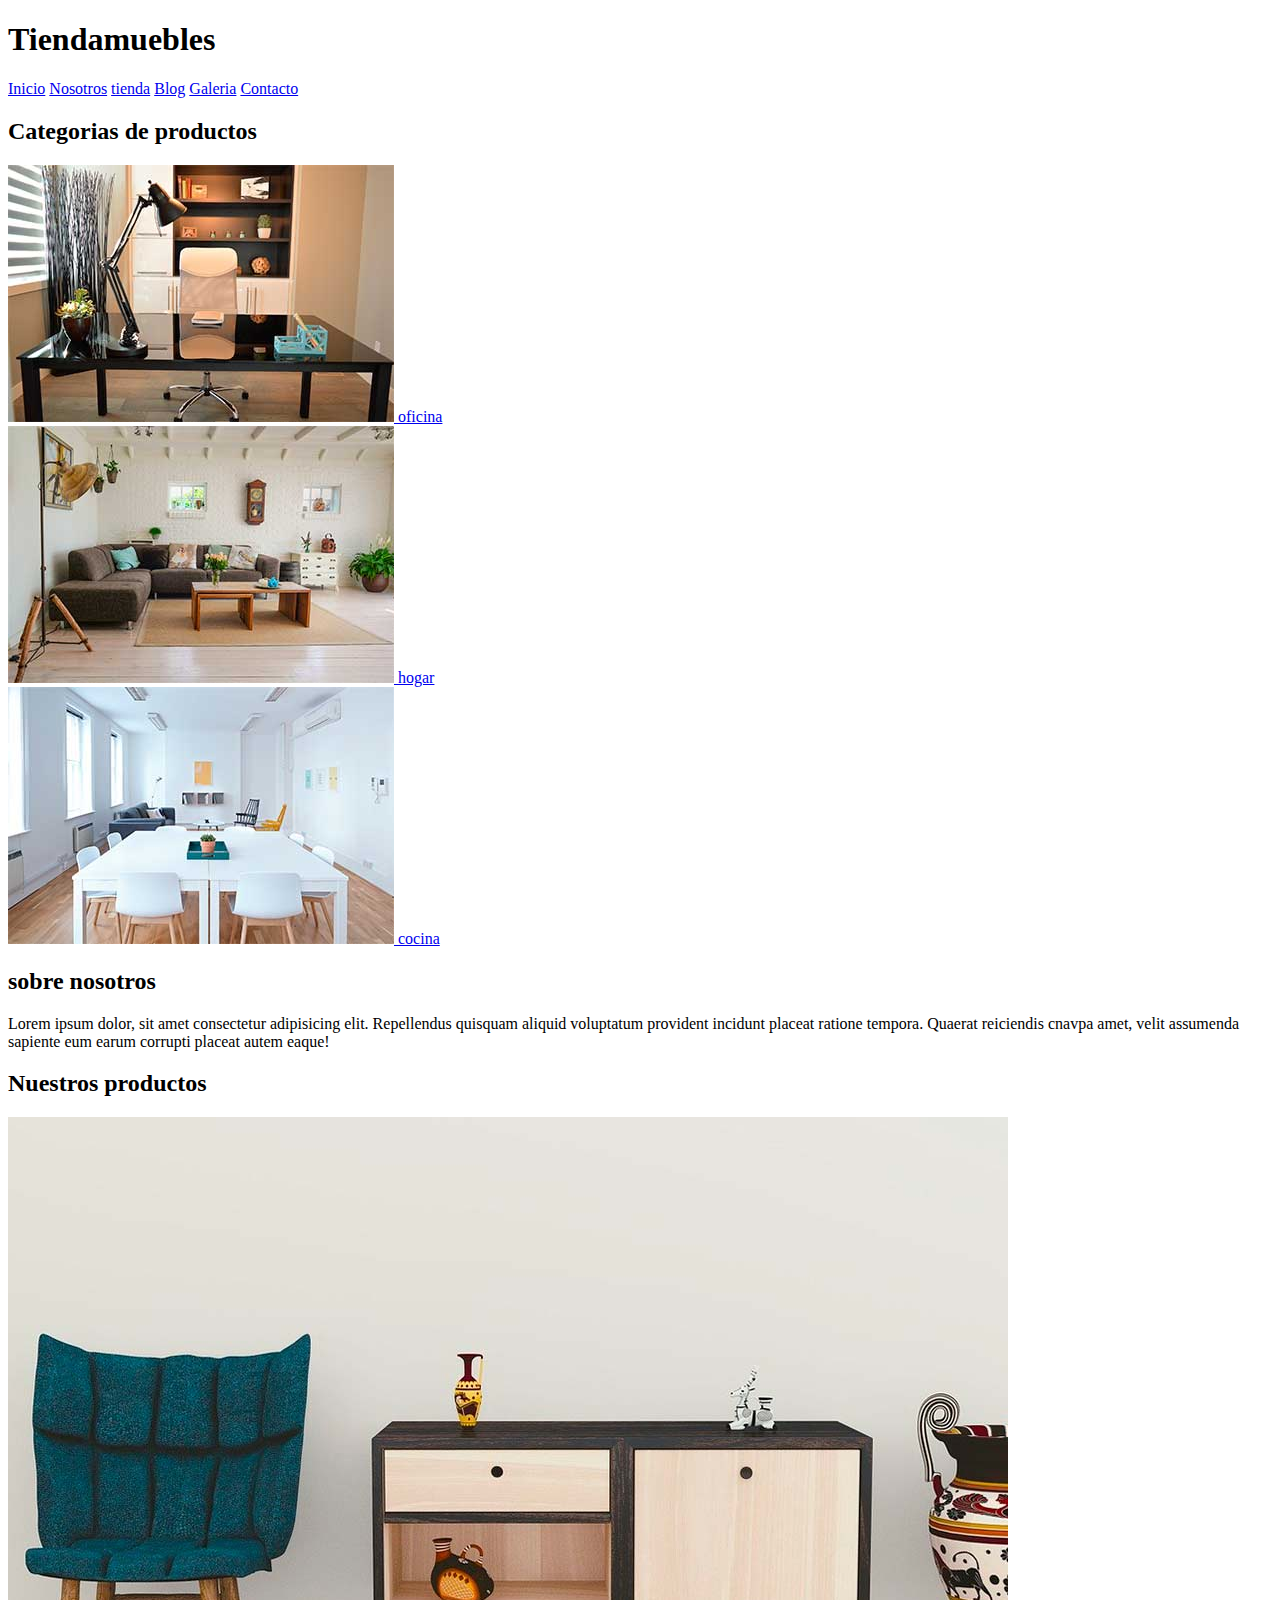
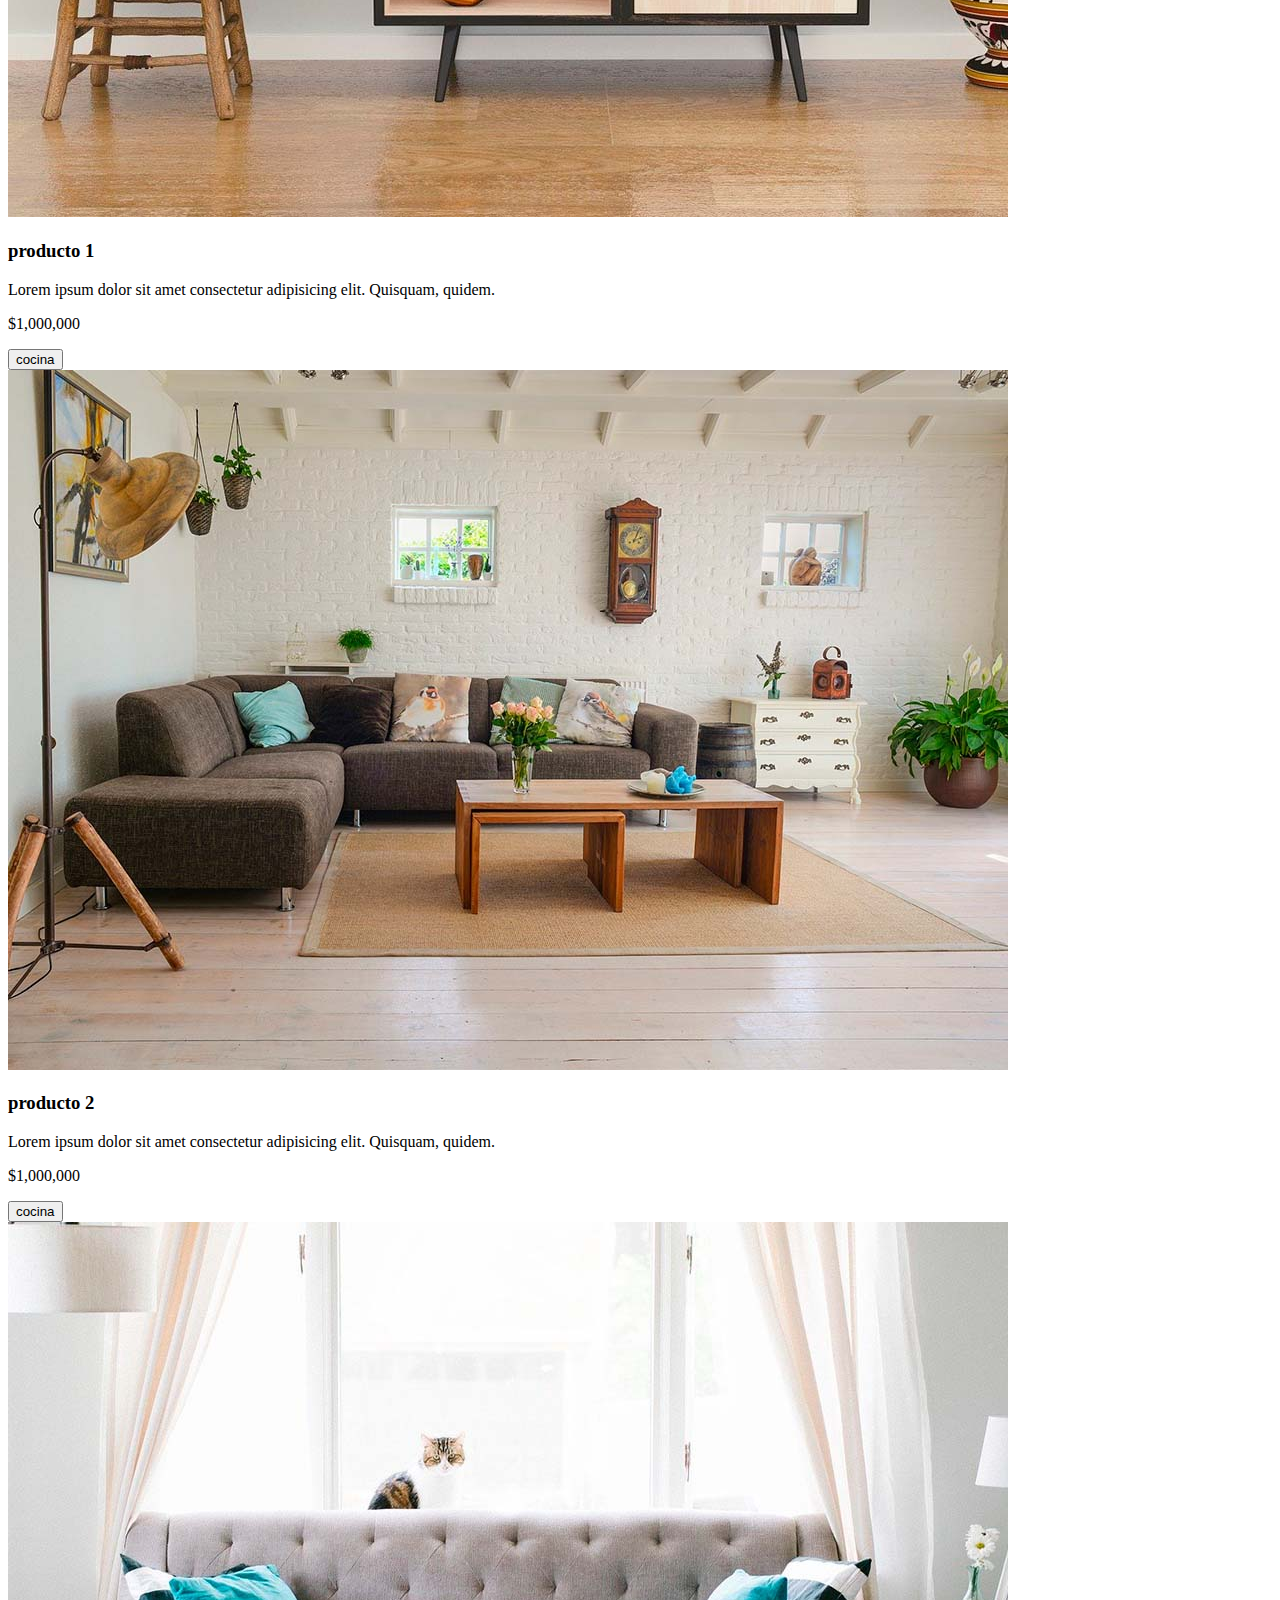
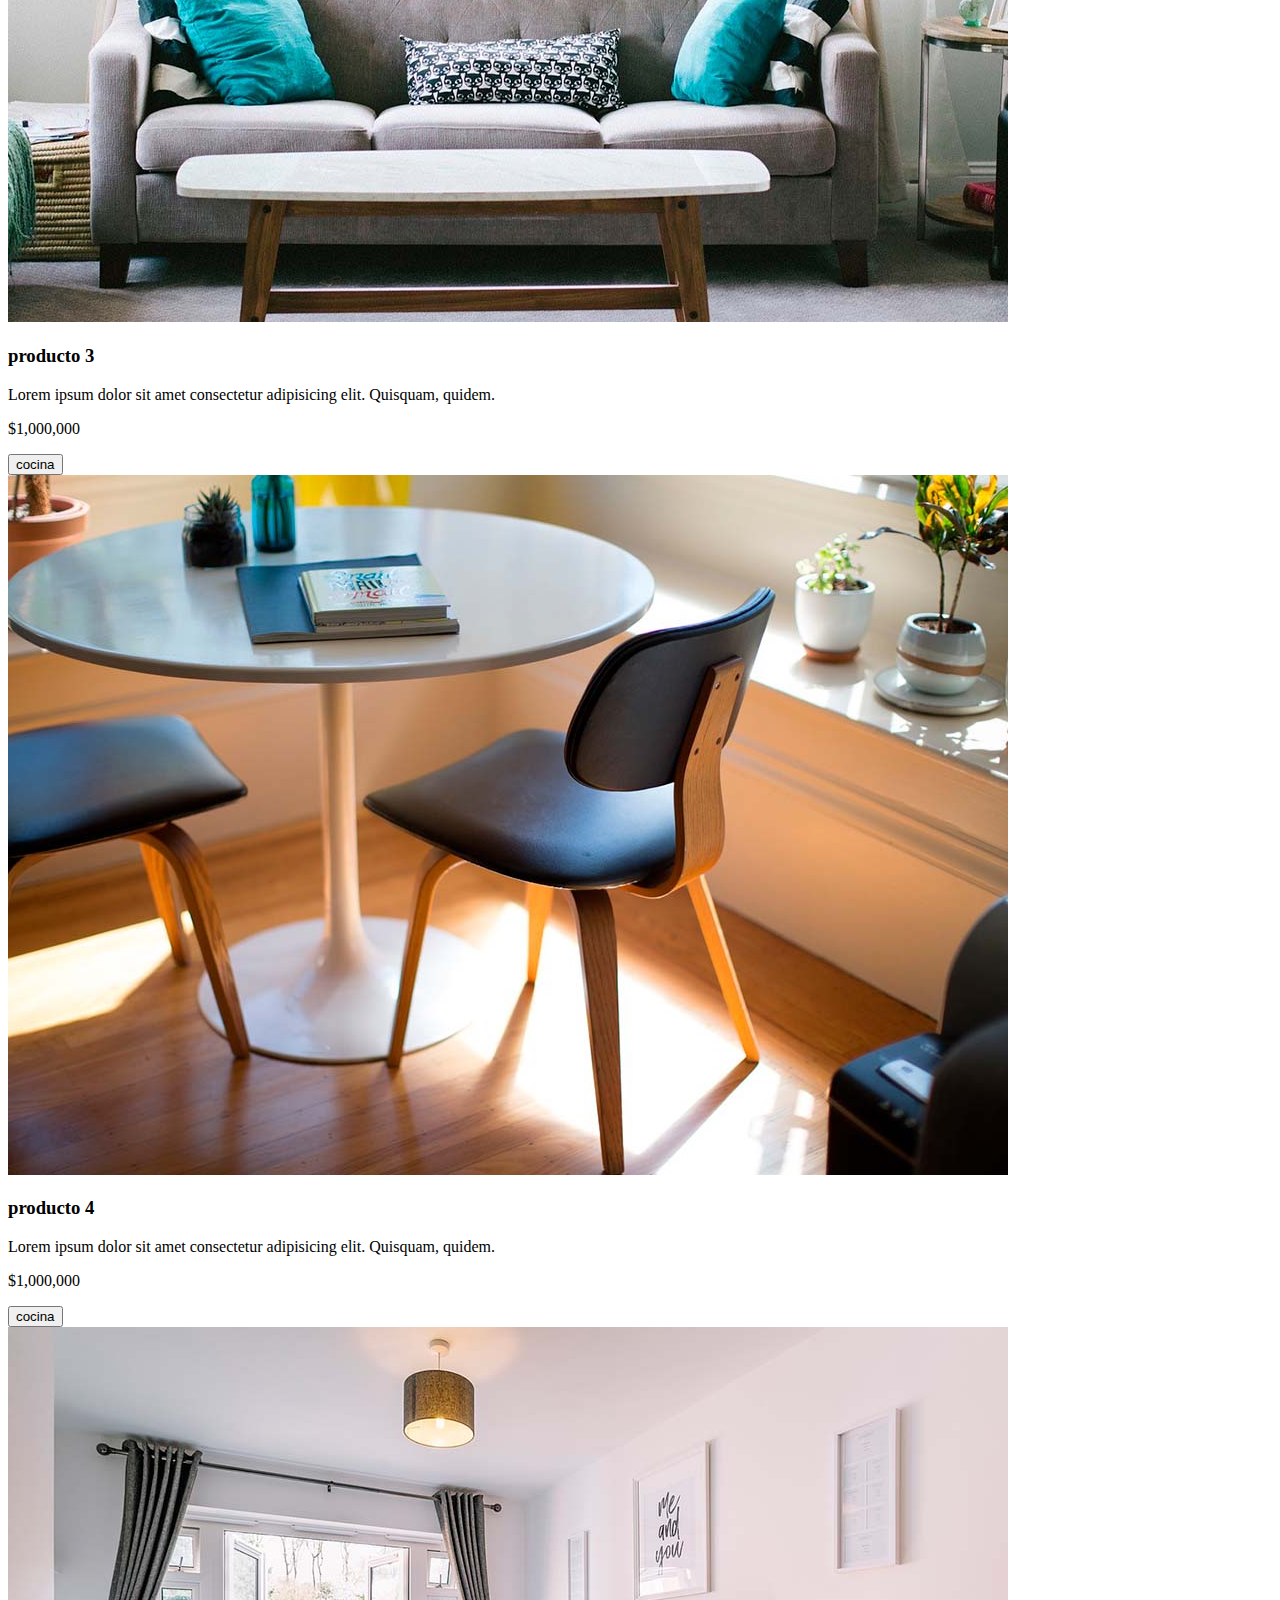
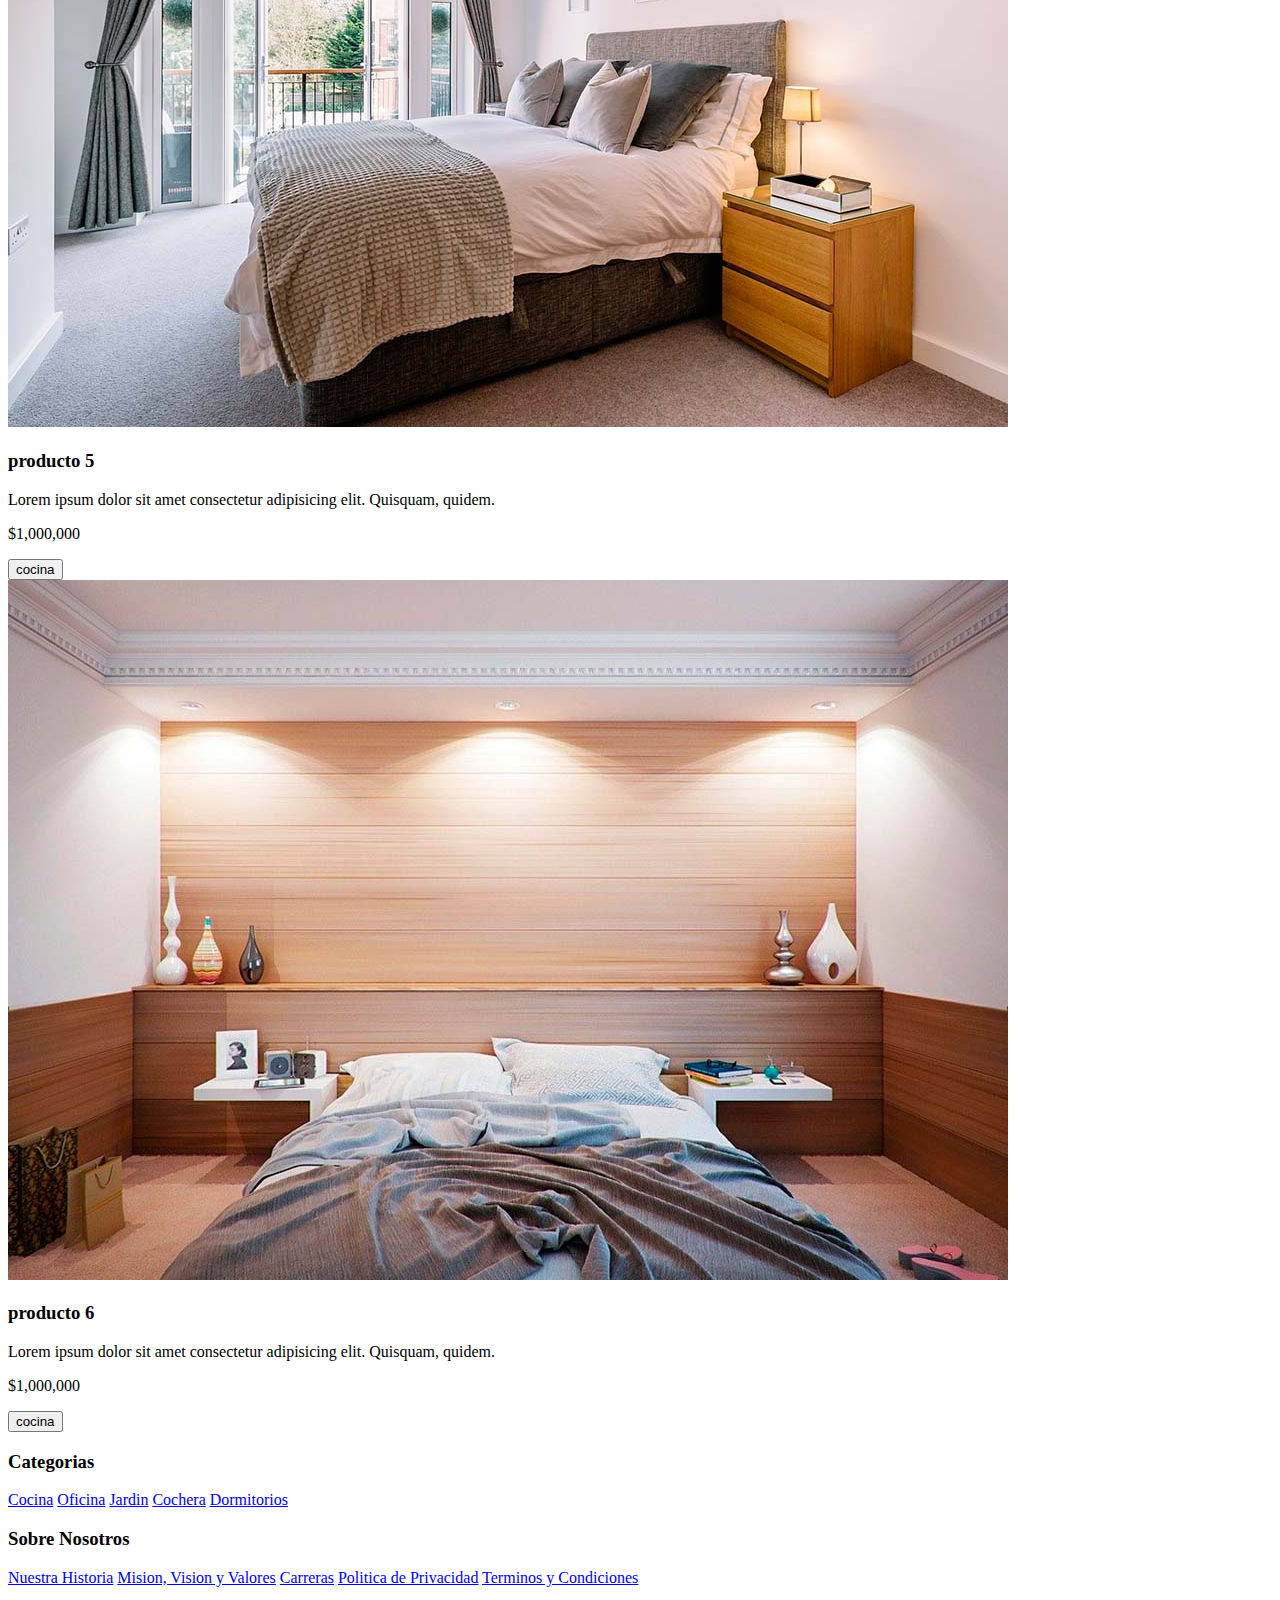
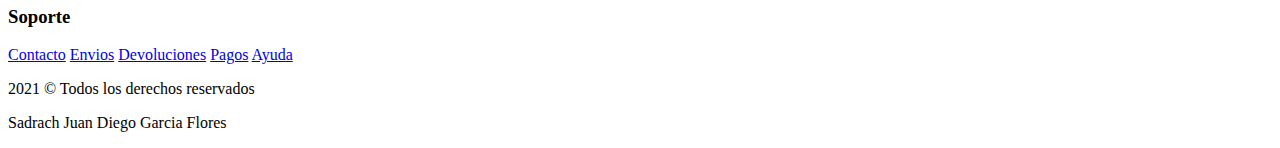
==== index.html @ 06416edd "algo" ====
<!DOCTYPE html>
<html lang="es">
<head>
    <meta charset="UTF-8">
    <meta http-equiv="X-UA-Compatible" content="IE=edge">
    <meta name="viewport" content="width=device-width, initial-scale=1.0">
    <meta name="keywords" content="NAME">
    <meta name="author" content="Sadrach Juan Diego Garcia Flores">
    <link rel="icon" href="img/Icono.svg">
    <link rel="stylesheet" href="style.css">
    <title>Html5</title>
</head>
<body>
    <header>
        <h1>Tiendamuebles</h1>
    </header>

    <nav>
        <a href="index.html">Inicio</a>
        <a href="nosotros.html">Nosotros</a>
        <a href="tienda.html">tienda</a>
        <a href="blog.html">Blog</a>
        <a href="galeria.html">Galeria</a>
        <a href="contacto.html">Contacto</a>
    </nav>

    <section>
        <h2>Categorias de productos</h2>
        <div>
        <a href="#">
            <img src="img/categoria1.jpg" alt="imagen categoria">
            oficina
        </a>
        </div>
        <div>
        <a href="#">
            <img src="img/categoria2.jpg" alt="imagen categoria">
            hogar
        </a>
        </div>
        <div>
        <a href="#">
            <img src="img/categoria3.jpg" alt="imagen categoria">
            cocina
        </a>
        </div>
    </section>

    <section>
        <div>
            <h2>sobre nosotros</h2>
            <p>Lorem ipsum dolor, sit amet consectetur adipisicing elit. Repellendus quisquam aliquid voluptatum provident incidunt placeat ratione tempora. Quaerat reiciendis cnavpa amet, velit assumenda sapiente eum earum corrupti placeat autem eaque!</p>
        </div>
    </section>

    <main>
        <h2>Nuestros productos</h2>
        <div>

            <div> 
                <img src="img/producto1.jpg" alt="Productos">
                <div>
                    <h3>producto 1</h3>
                    <p>Lorem ipsum dolor sit amet consectetur adipisicing elit. Quisquam, quidem.</p>
                    <p>$1,000,000</p>
                    <button href="#">cocina</button>
                </div> <!-- Info del producto -->
            </div> <!-- producto -->

            <div>
                <img src="img/producto2.jpg" alt="Productos">
                <div>
                    <h3>producto 2</h3>
                    <p>Lorem ipsum dolor sit amet consectetur adipisicing elit. Quisquam, quidem.</p>
                    <p>$1,000,000</p>
                    <button href="#">cocina</button>
                </div> <!-- Info del producto -->
            </div> <!-- producto -->

            <div>
                <img src="img/producto3.jpg" alt="Productos">
                <div>
                    <h3>producto 3</h3>
                    <p>Lorem ipsum dolor sit amet consectetur adipisicing elit. Quisquam, quidem.</p>
                    <p>$1,000,000</p>
                    <button href="#">cocina</button>
                </div> <!-- Info del producto -->
            </div> <!-- producto -->

            <div>
                <img src="img/producto4.jpg" alt="Productos">
                <div>
                    <h3>producto 4</h3>
                    <p>Lorem ipsum dolor sit amet consectetur adipisicing elit. Quisquam, quidem.</p>
                    <p>$1,000,000</p>
                    <button href="#">cocina</button>
                </div> <!-- Info del producto -->
            </div> <!-- producto -->

            <div>
                <img src="img/producto5.jpg" alt="Productos">
                <div>
                    <h3>producto 5</h3>
                    <p>Lorem ipsum dolor sit amet consectetur adipisicing elit. Quisquam, quidem.</p>
                    <p>$1,000,000</p>
                    <button href="#">cocina</button>
                </div> <!-- Info del producto -->
            </div> <!-- producto -->

            <div>
                <img src="img/producto6.jpg" alt="Productos">
                <div>
                    <h3>producto 6</h3>
                    <p>Lorem ipsum dolor sit amet consectetur adipisicing elit. Quisquam, quidem.</p>
                    <p>$1,000,000</p>
                    <button href="#">cocina</button>
                </div> <!-- Info del producto -->
            </div> <!-- producto -->

        </div> <!-- fin de div productos -->
    </main>

    <footer>

        <div>
            <h3>Categorias</h3>
            <nav>
                <a href="#">Cocina</a>
                <a href="#">Oficina</a>
                <a href="#">Jardin</a>
                <a href="#">Cochera</a>
                <a href="#">Dormitorios</a>
            </nav>
        </div>

        <div>
            <h3>Sobre Nosotros</h3>
            <nav>
                <a href="#">Nuestra Historia</a>
                <a href="#">Mision, Vision y Valores</a>
                <a href="#">Carreras</a>
                <a href="#">Politica de Privacidad</a>
                <a href="#">Terminos y Condiciones</a>
            </nav>
        </div>

        <div>
            <h3>Soporte</h3>
            <nav>
                <a href="#">Contacto</a>
                <a href="#">Envios</a>
                <a href="#">Devoluciones</a>
                <a href="#">Pagos</a>
                <a href="#">Ayuda</a>
            </nav>
        </div>

        <p>2021 &copy; Todos los derechos reservados</p>
        <p>Sadrach Juan Diego Garcia Flores</p>
    </footer>

    <script src="script.js"></script>
</body>
</html>
---- style.css ----
h1{
    font-size: 20;
    
}
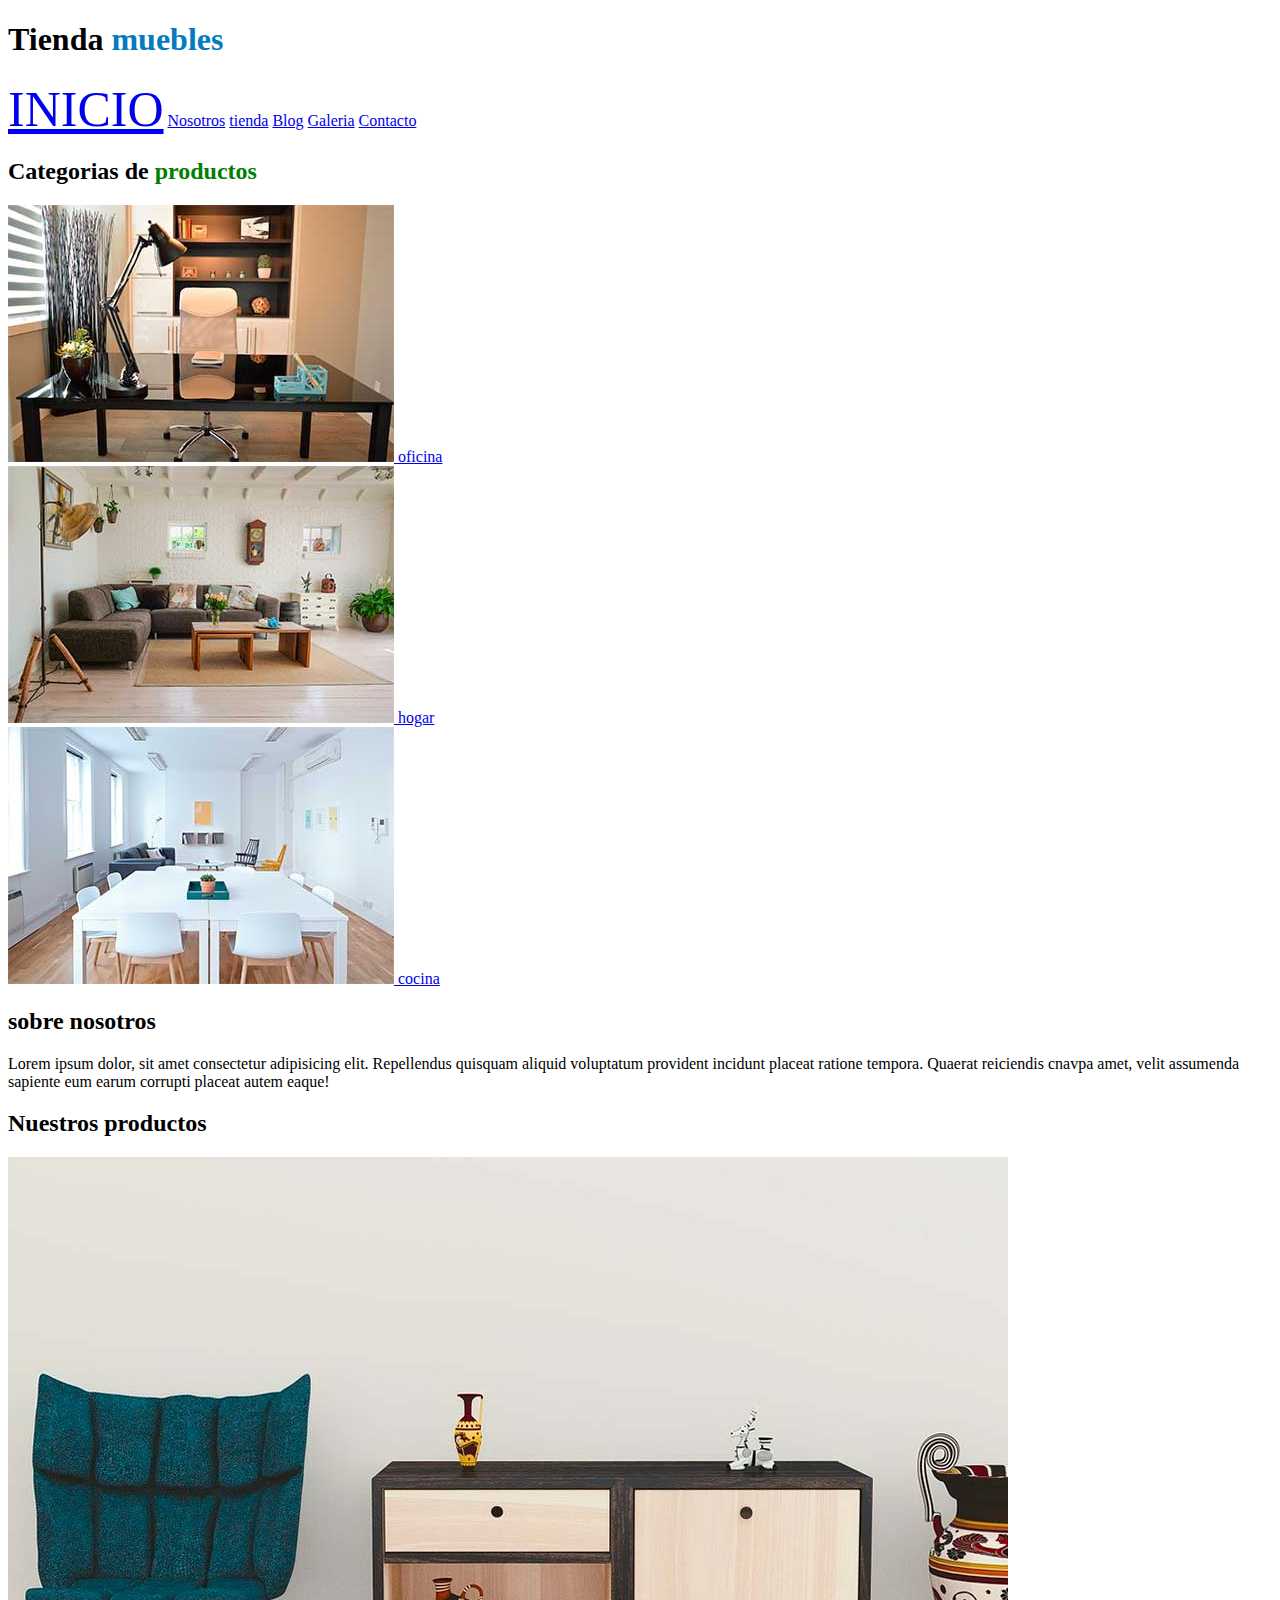
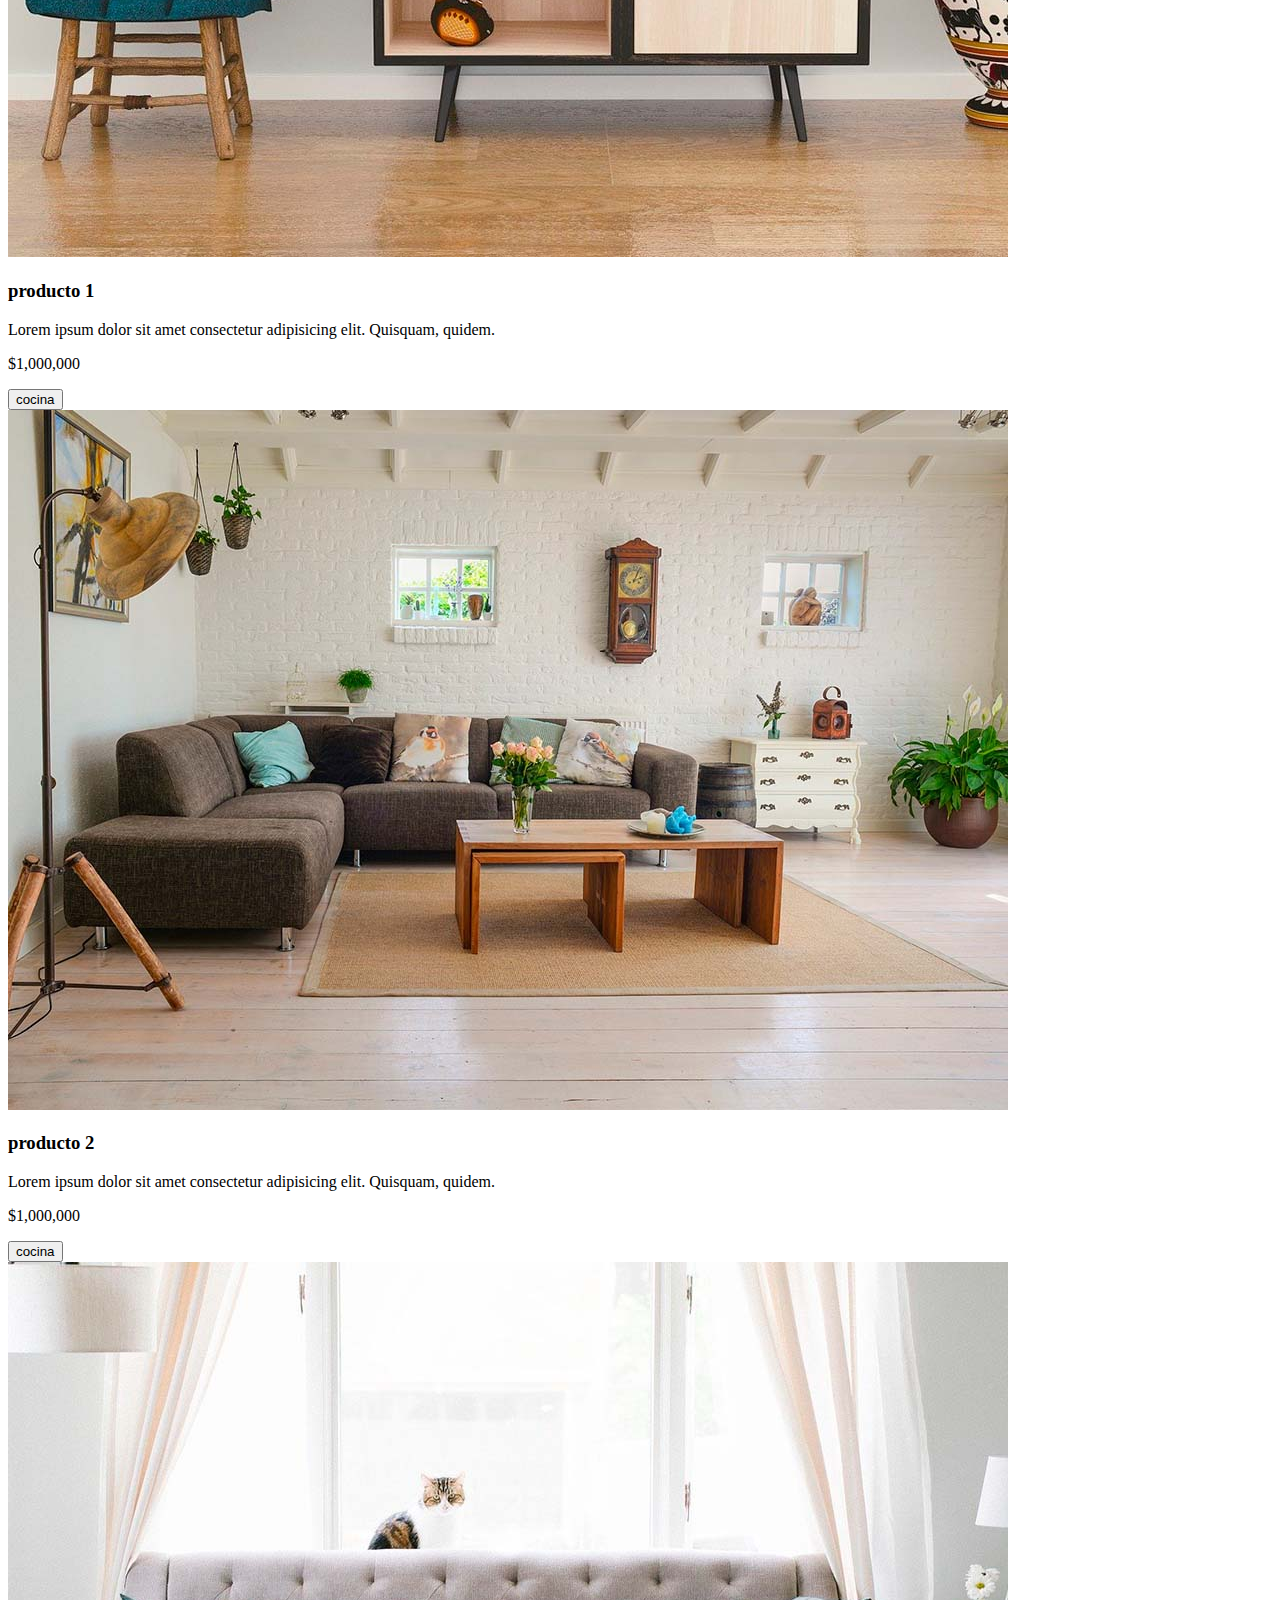
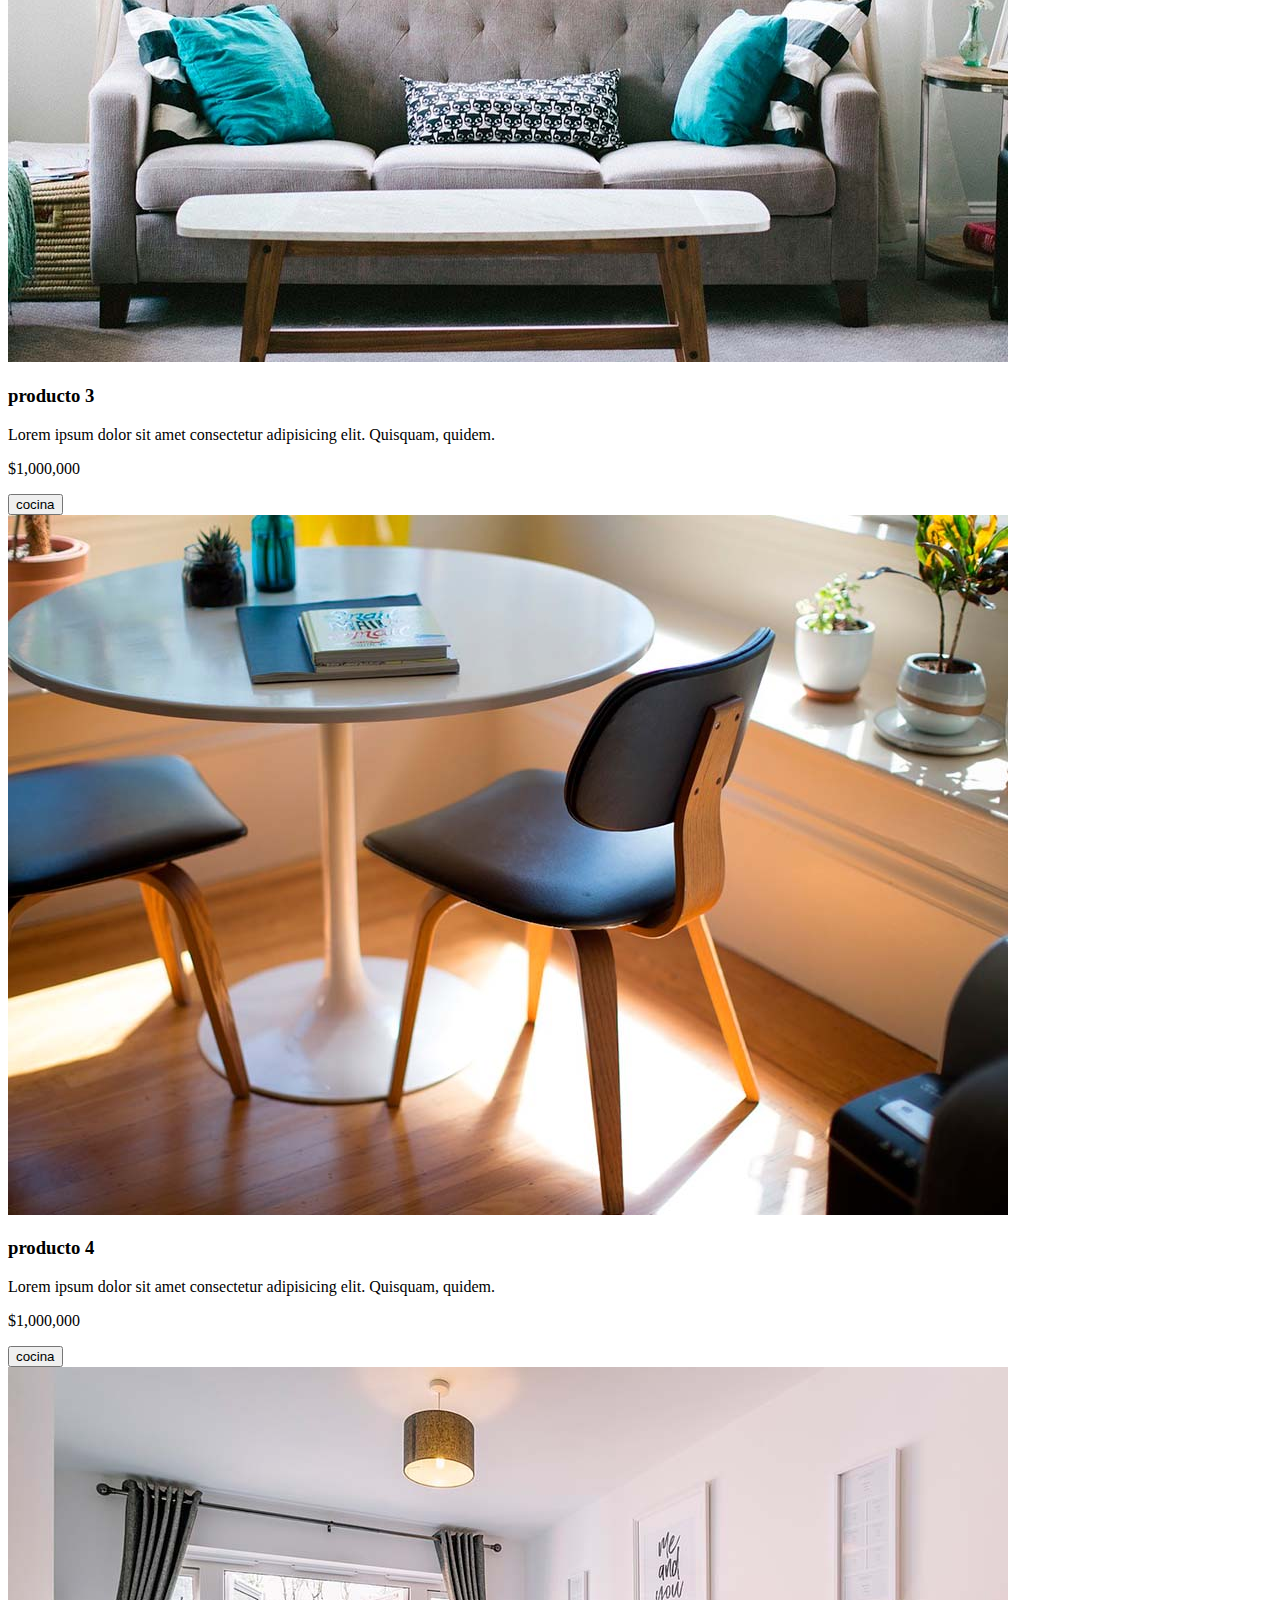
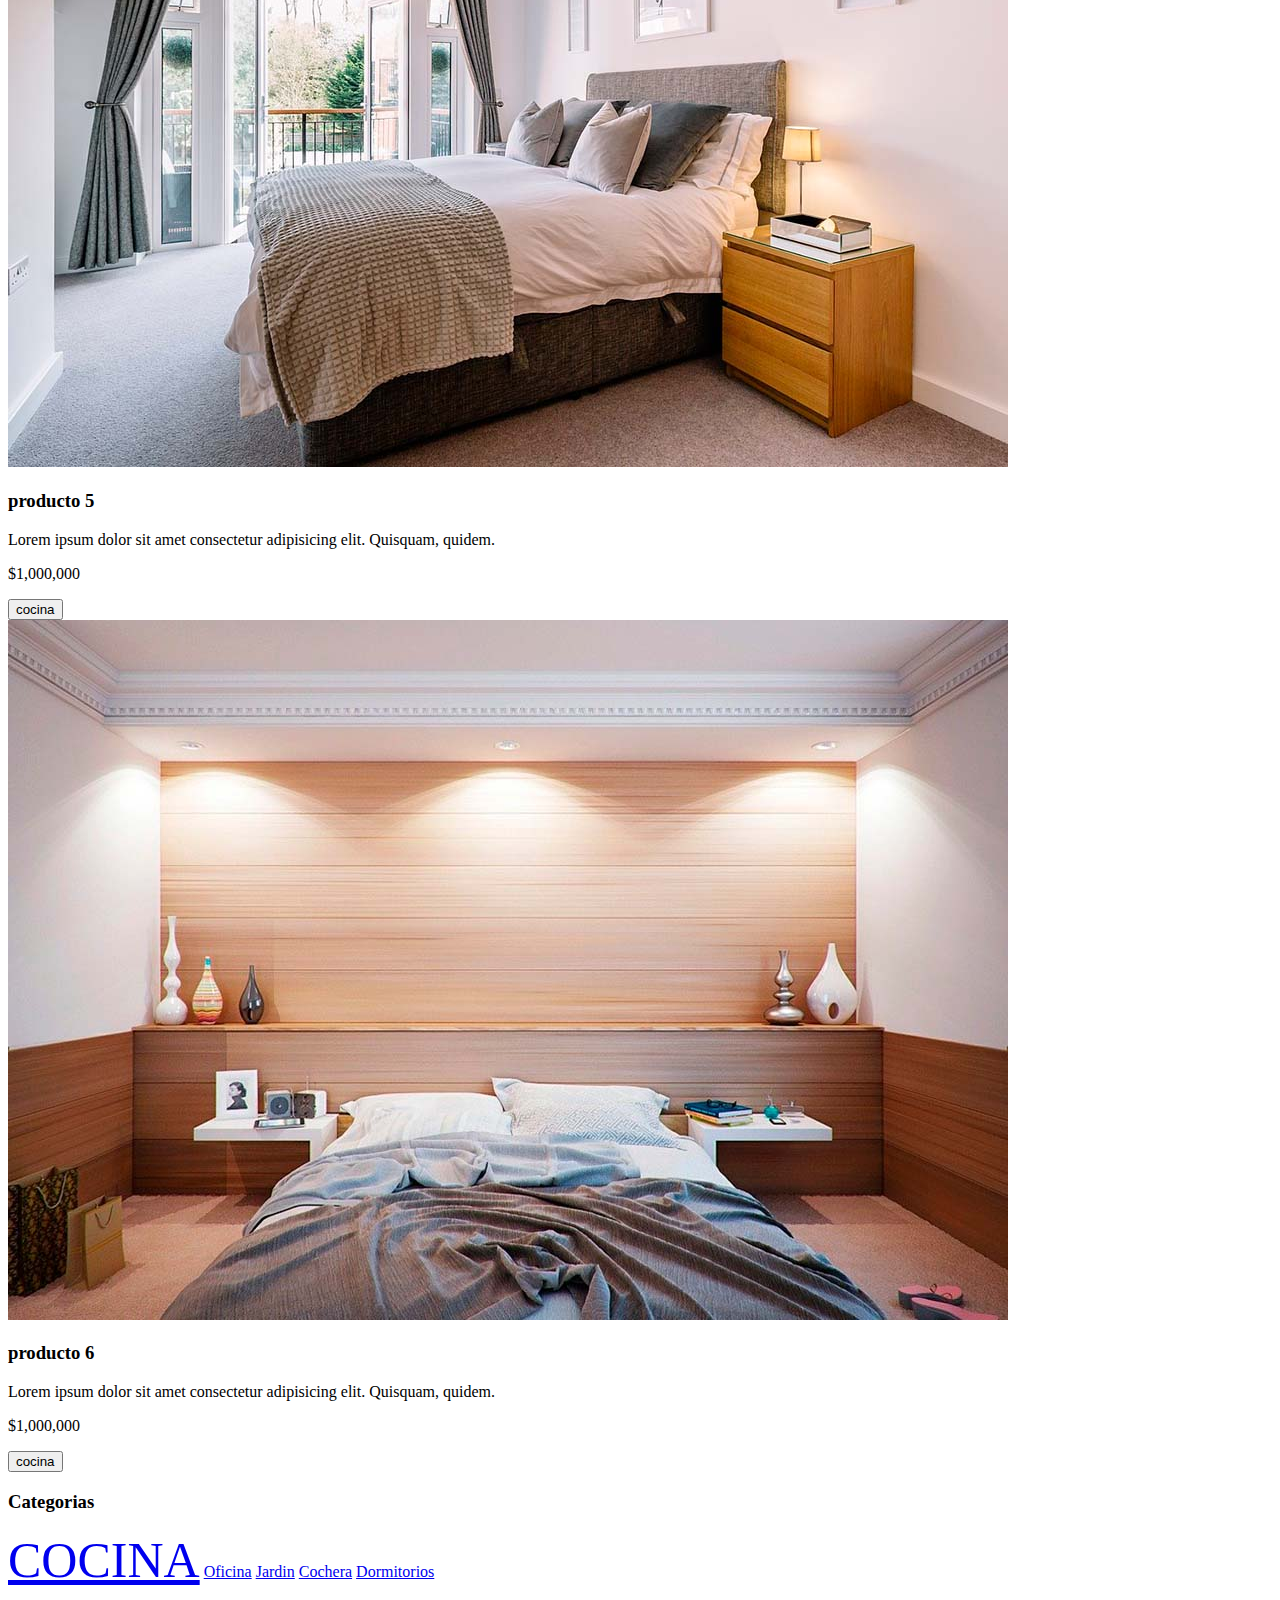
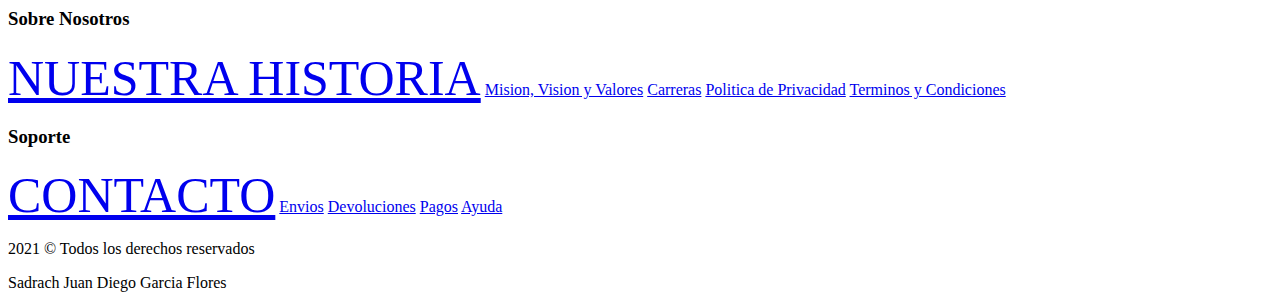
==== commit a7ce0085: "Ya empece el CSS" ====
--- a/index.html
+++ b/index.html
@@ -7,15 +7,15 @@
     <meta name="keywords" content="NAME">
     <meta name="author" content="Sadrach Juan Diego Garcia Flores">
     <link rel="icon" href="img/Icono.svg">
-    <link rel="stylesheet" href="style.css">
-    <title>Html5</title>
+    <link rel="stylesheet" href="css/style.css">
+    <title>Ecommerce - Home</title>
 </head>
 <body>
     <header>
-        <h1>Tiendamuebles</h1>
+        <h1>Tienda <span>muebles</span></h1>
     </header>
 
-    <nav>
+    <nav id="Navegacion">
         <a href="index.html">Inicio</a>
         <a href="nosotros.html">Nosotros</a>
         <a href="tienda.html">tienda</a>
@@ -25,7 +25,7 @@
     </nav>
 
     <section>
-        <h2>Categorias de productos</h2>
+        <h2>Categorias de <span>productos</span></h2>
         <div>
         <a href="#">
             <img src="img/categoria1.jpg" alt="imagen categoria">
@@ -124,18 +124,18 @@
 
         <div>
             <h3>Categorias</h3>
-            <nav>
+            <nav id="Navegacion">
                 <a href="#">Cocina</a>
                 <a href="#">Oficina</a>
                 <a href="#">Jardin</a>
                 <a href="#">Cochera</a>
                 <a href="#">Dormitorios</a>
-            </nav>
+            </nav >
         </div>
 
         <div>
             <h3>Sobre Nosotros</h3>
-            <nav>
+            <nav class="Navegacion">
                 <a href="#">Nuestra Historia</a>
                 <a href="#">Mision, Vision y Valores</a>
                 <a href="#">Carreras</a>
@@ -146,7 +146,7 @@
 
         <div>
             <h3>Soporte</h3>
-            <nav>
+            <nav >
                 <a href="#">Contacto</a>
                 <a href="#">Envios</a>
                 <a href="#">Devoluciones</a>
--- a/css/style.css
+++ b/css/style.css
@@ -0,0 +1,16 @@
+h1 span{
+    color: #037bc0;
+}
+
+span{
+    color: #037bc0;
+}
+
+h2 span{
+    color: green;
+}
+
+nav a:first-child {
+    text-transform: uppercase;
+    font-size: 50px;
+} 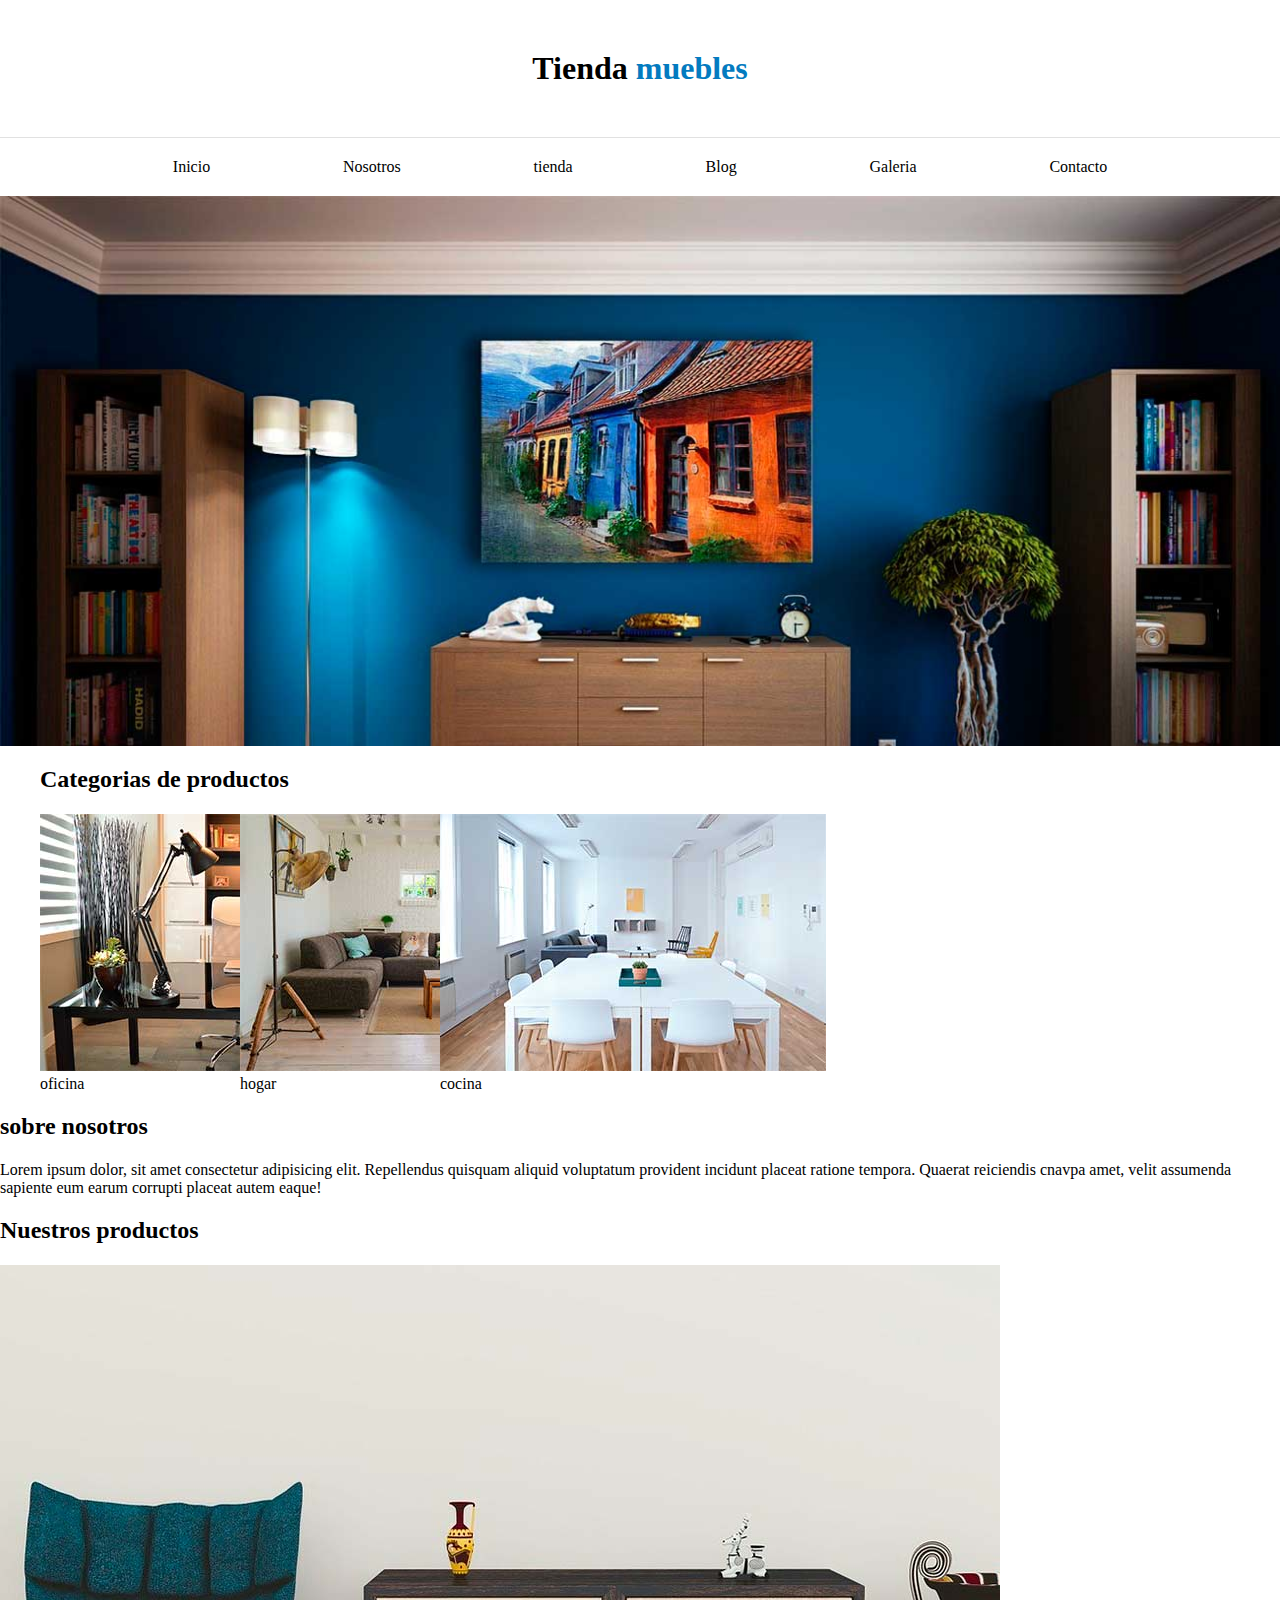
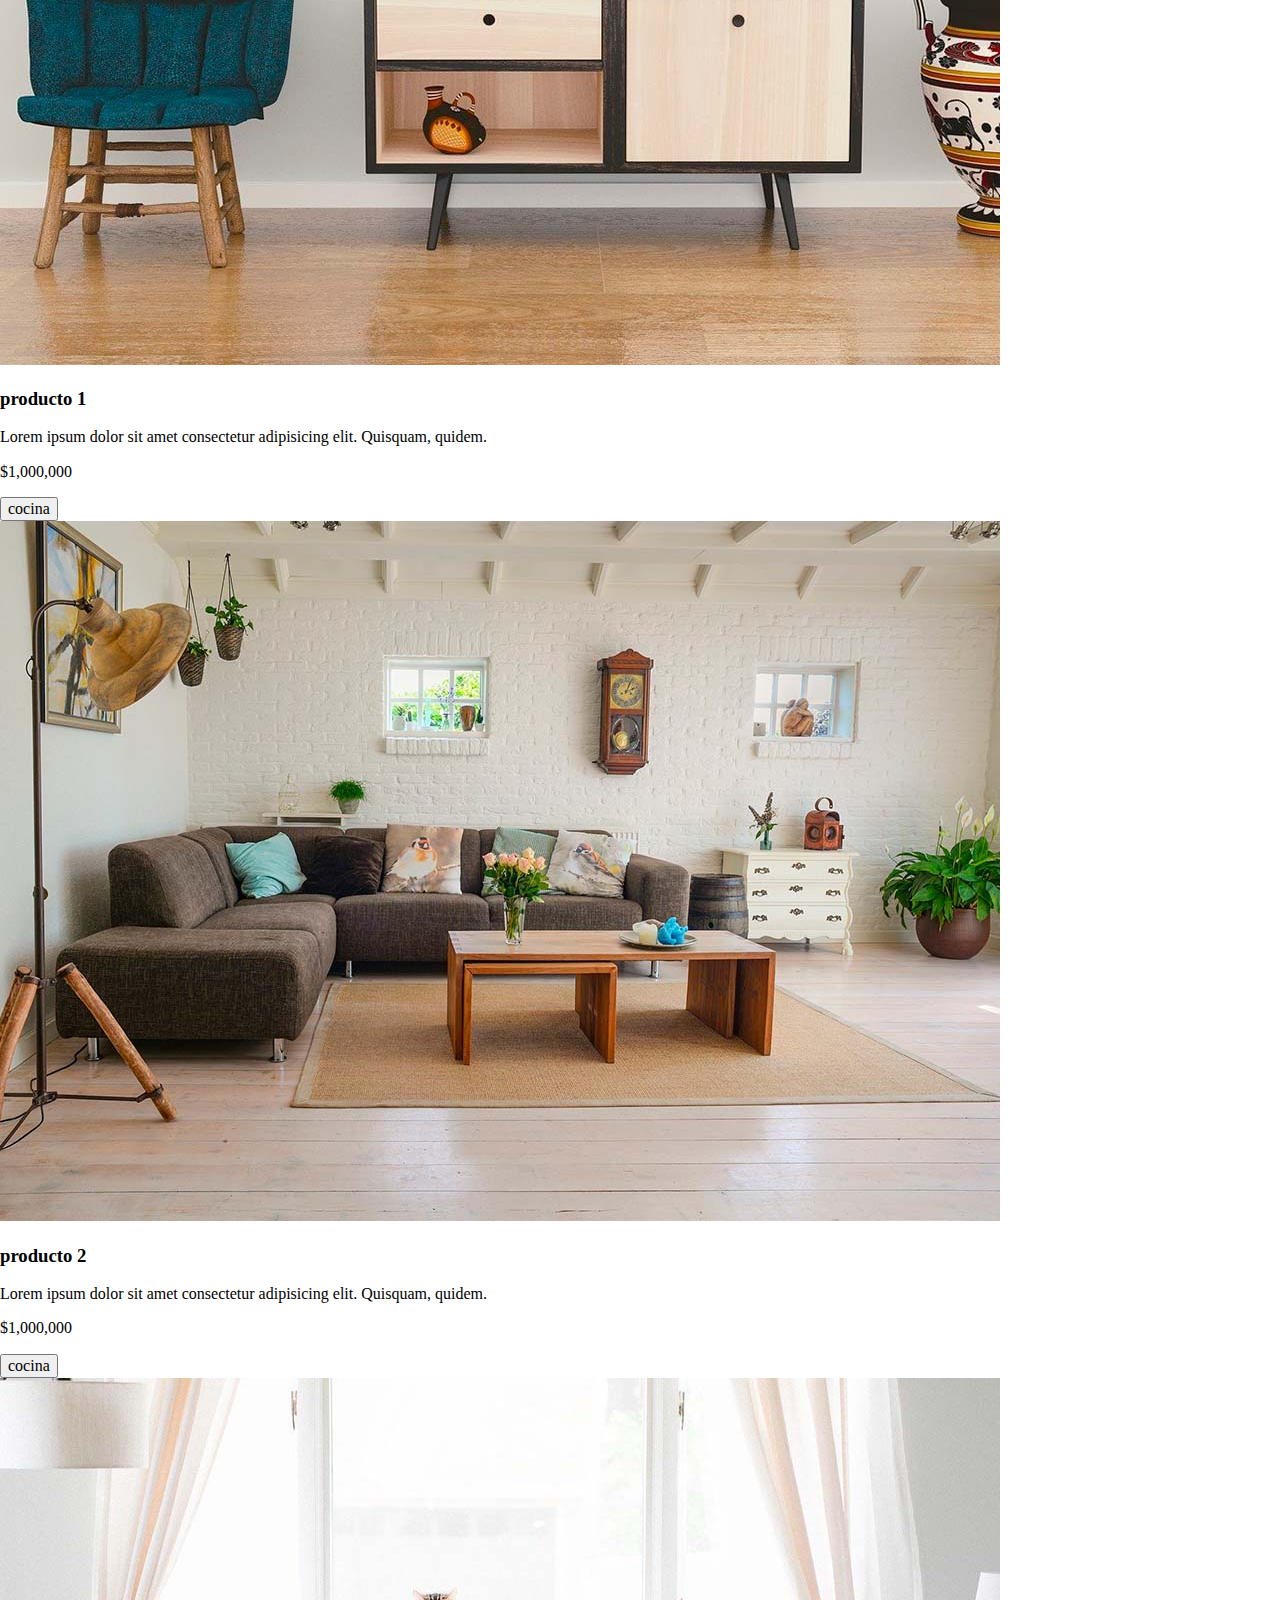
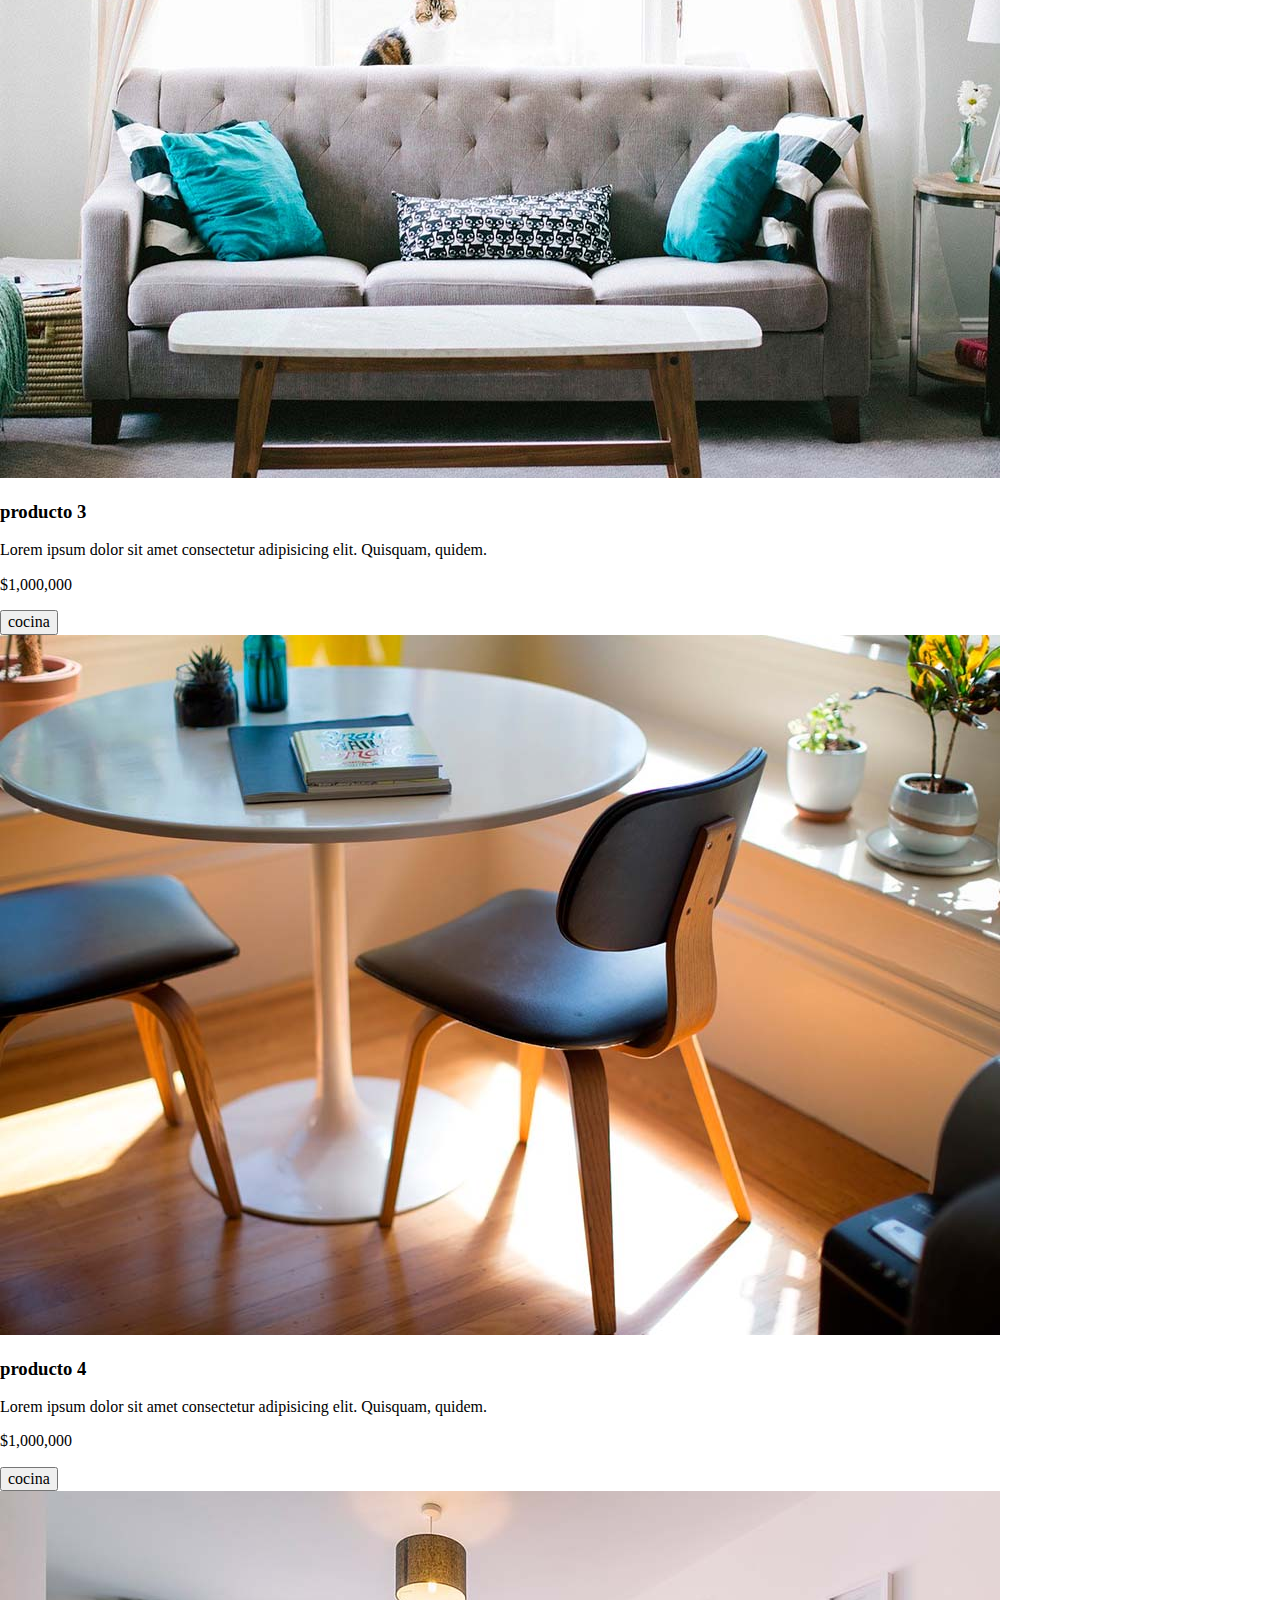
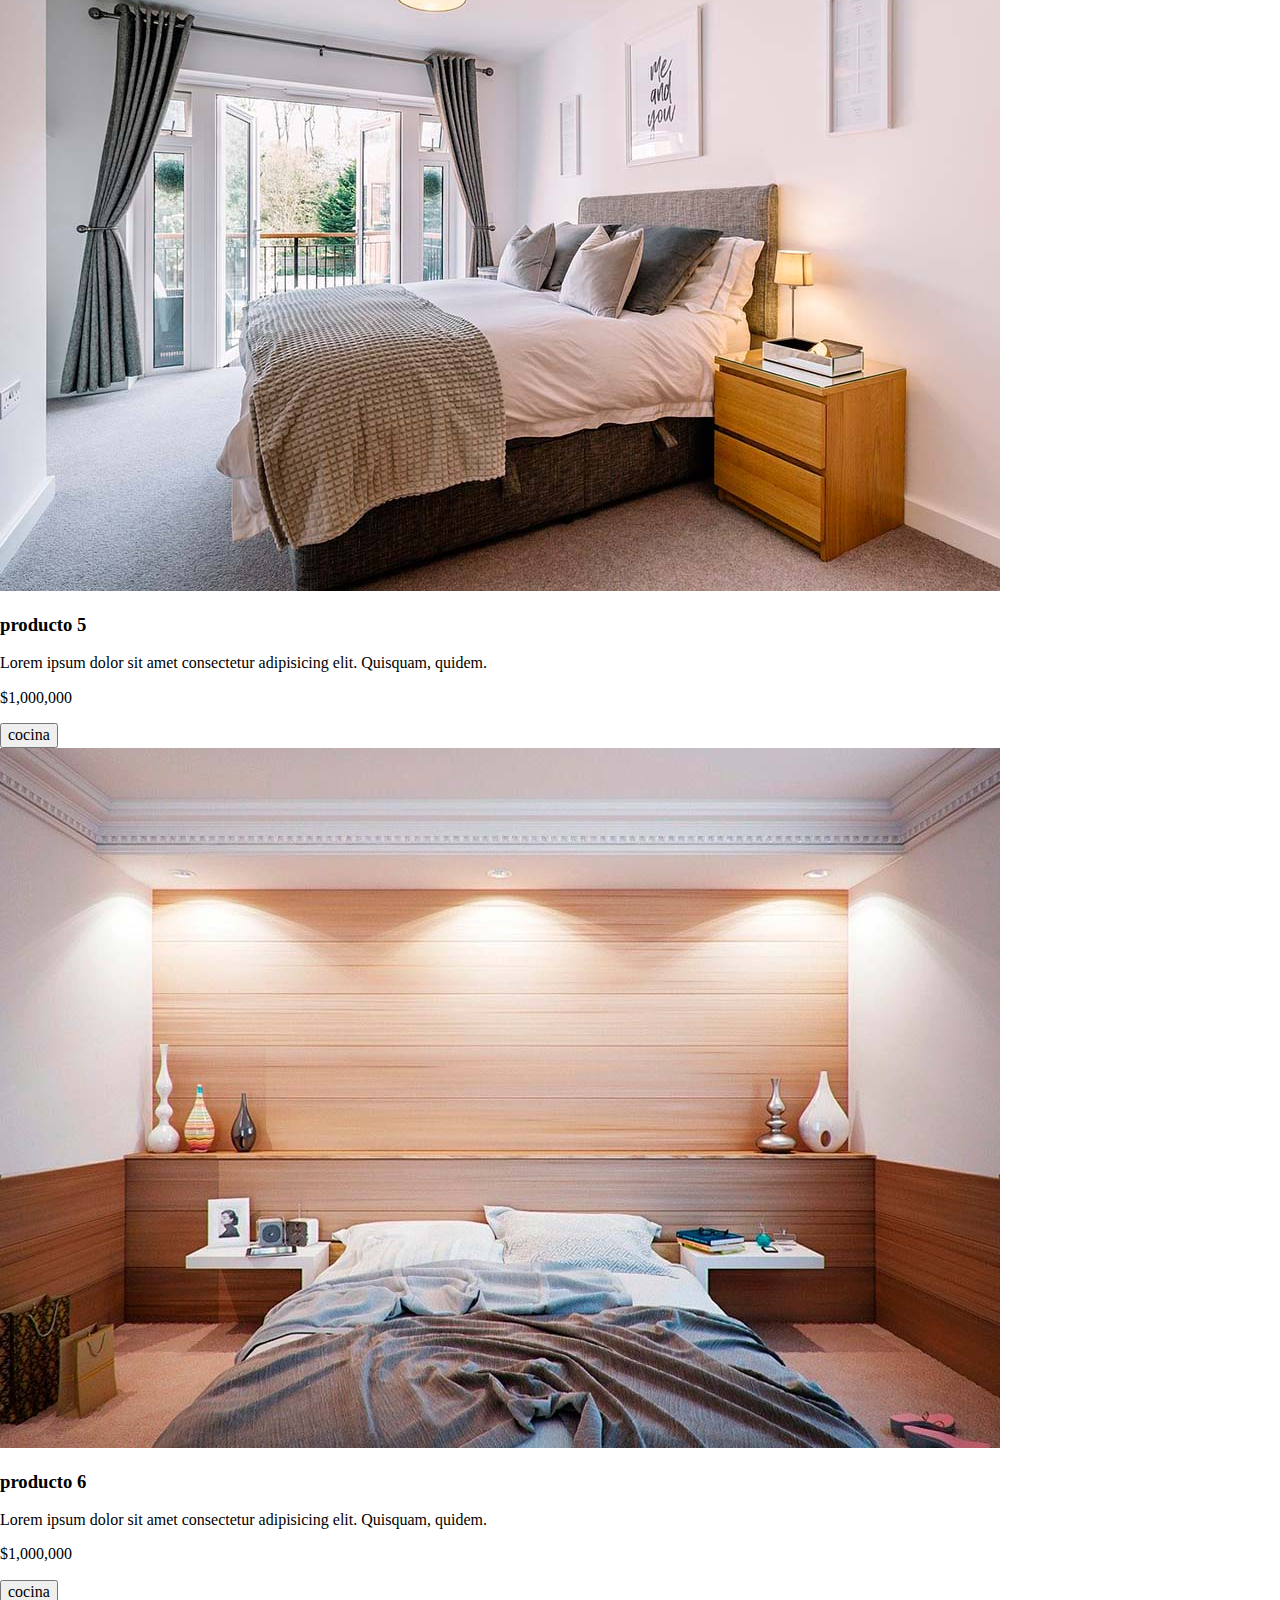
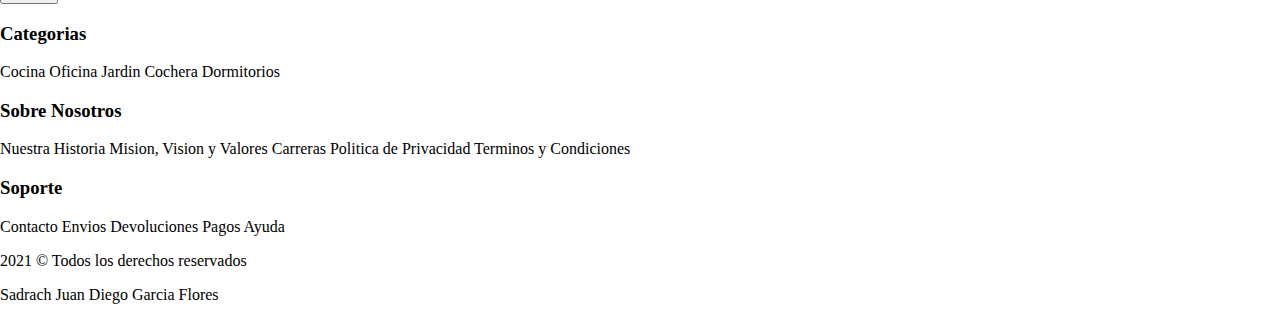
==== commit 46c2026f: "seccion 4" ====
--- a/index.html
+++ b/index.html
@@ -7,46 +7,52 @@
     <meta name="keywords" content="NAME">
     <meta name="author" content="Sadrach Juan Diego Garcia Flores">
     <link rel="icon" href="img/Icono.svg">
+    <link rel="stylesheet" href="css/normalize.css">
     <link rel="stylesheet" href="css/style.css">
+    <script src="script.js"></script>
+
     <title>Ecommerce - Home</title>
 </head>
 <body>
     <header>
-        <h1>Tienda <span>muebles</span></h1>
+        <h1 class="nombre-sitio">Tienda <span>muebles</span></h1>
     </header>
 
-    <nav id="Navegacion">
-        <a href="index.html">Inicio</a>
-        <a href="nosotros.html">Nosotros</a>
-        <a href="tienda.html">tienda</a>
-        <a href="blog.html">Blog</a>
-        <a href="galeria.html">Galeria</a>
-        <a href="contacto.html">Contacto</a>
-    </nav>
+    <div class="contenedor-nav">
+        <nav class="nav-principal contenedor">
+            <a href="index.html">Inicio</a>
+            <a href="nosotros.html">Nosotros</a>
+            <a href="tienda.html">tienda</a>
+            <a href="blog.html">Blog</a>
+            <a href="galeria.html">Galeria</a>
+            <a href="contacto.html">Contacto</a>
+        </nav>
+    </div>
 
-    <section>
+    <div class="Hero">
+    </div>
+
+    <section class="contenedor">
         <h2>Categorias de <span>productos</span></h2>
-        <div>
-        <a href="#">
-            <img src="img/categoria1.jpg" alt="imagen categoria">
-            oficina
-        </a>
-        </div>
-        <div>
-        <a href="#">
-            <img src="img/categoria2.jpg" alt="imagen categoria">
-            hogar
-        </a>
-        </div>
-        <div>
-        <a href="#">
-            <img src="img/categoria3.jpg" alt="imagen categoria">
-            cocina
-        </a>
+        <div class="List-categorias">
+            <div>
+                <img src="img/categoria1.jpg" alt="imagen categoria">
+                <a href="#">oficina</a>
+            </div>
+
+            <div>
+                <img src="img/categoria2.jpg" alt="imagen categoria">
+                <a href="#">hogar</a>
+            </div>
+
+            <div>
+                <img src="img/categoria3.jpg" alt="imagen categoria">
+                <a href="#">cocina</a>
+            </div>
         </div>
     </section>
 
-    <section>
+    <section class="SobreNosotros">
         <div>
             <h2>sobre nosotros</h2>
             <p>Lorem ipsum dolor, sit amet consectetur adipisicing elit. Repellendus quisquam aliquid voluptatum provident incidunt placeat ratione tempora. Quaerat reiciendis cnavpa amet, velit assumenda sapiente eum earum corrupti placeat autem eaque!</p>
@@ -124,12 +130,12 @@
 
         <div>
             <h3>Categorias</h3>
-            <nav id="Navegacion">
-                <a href="#">Cocina</a>
-                <a href="#">Oficina</a>
-                <a href="#">Jardin</a>
-                <a href="#">Cochera</a>
-                <a href="#">Dormitorios</a>
+            <nav class="Navegacion">
+                <a class="Enlace" href="#">Cocina</a>
+                <a class="Enlace" href="#">Oficina</a>
+                <a class="Enlace" href="#">Jardin</a>
+                <a class="Enlace" href="#">Cochera</a>
+                <a class="Enlace" href="#">Dormitorios</a>
             </nav >
         </div>
 
@@ -146,7 +152,7 @@
 
         <div>
             <h3>Soporte</h3>
-            <nav >
+            <nav>
                 <a href="#">Contacto</a>
                 <a href="#">Envios</a>
                 <a href="#">Devoluciones</a>
--- a/css/style.css
+++ b/css/style.css
@@ -1,16 +1,52 @@
-h1 span{
+html{
+    box-sizing: border-box;
+}
+*,*::before,*::after{
+    box-sizing: inherit;
+}
+
+/* Globales */
+a{
+    text-decoration: none;
+    color: #000;
+}
+
+.contenedor{
+    max-width: 1200px;
+    margin: 0 auto;
+}
+
+/* Header y navegacion*/
+.nombre-sitio{
+    margin-top: 50px;
+    margin-bottom: 50px;
+    text-align: center;
+}
+
+.nombre-sitio span{
     color: #037bc0;
 }
 
-span{
-    color: #037bc0;
+.contenedor-nav{
+    border-top: 1px solid #e1e1e1;
 }
 
-h2 span{
-    color: green;
+.nav-principal{
+    padding: 20px 0;
+    display: flex;
+    flex-direction: row;
+    justify-content: space-evenly;
 }
 
-nav a:first-child {
-    text-transform: uppercase;
-    font-size: 50px;
-} +.Hero{
+    background-image: url(../img/principal.jpg);
+    background-repeat: no-repeat;
+    background-size: cover;
+    height: 550px;
+}
+
+/* Categorias */
+.List-categorias{
+    display: grid;
+    grid-template-columns: 200px 200px 200px 200px;
+}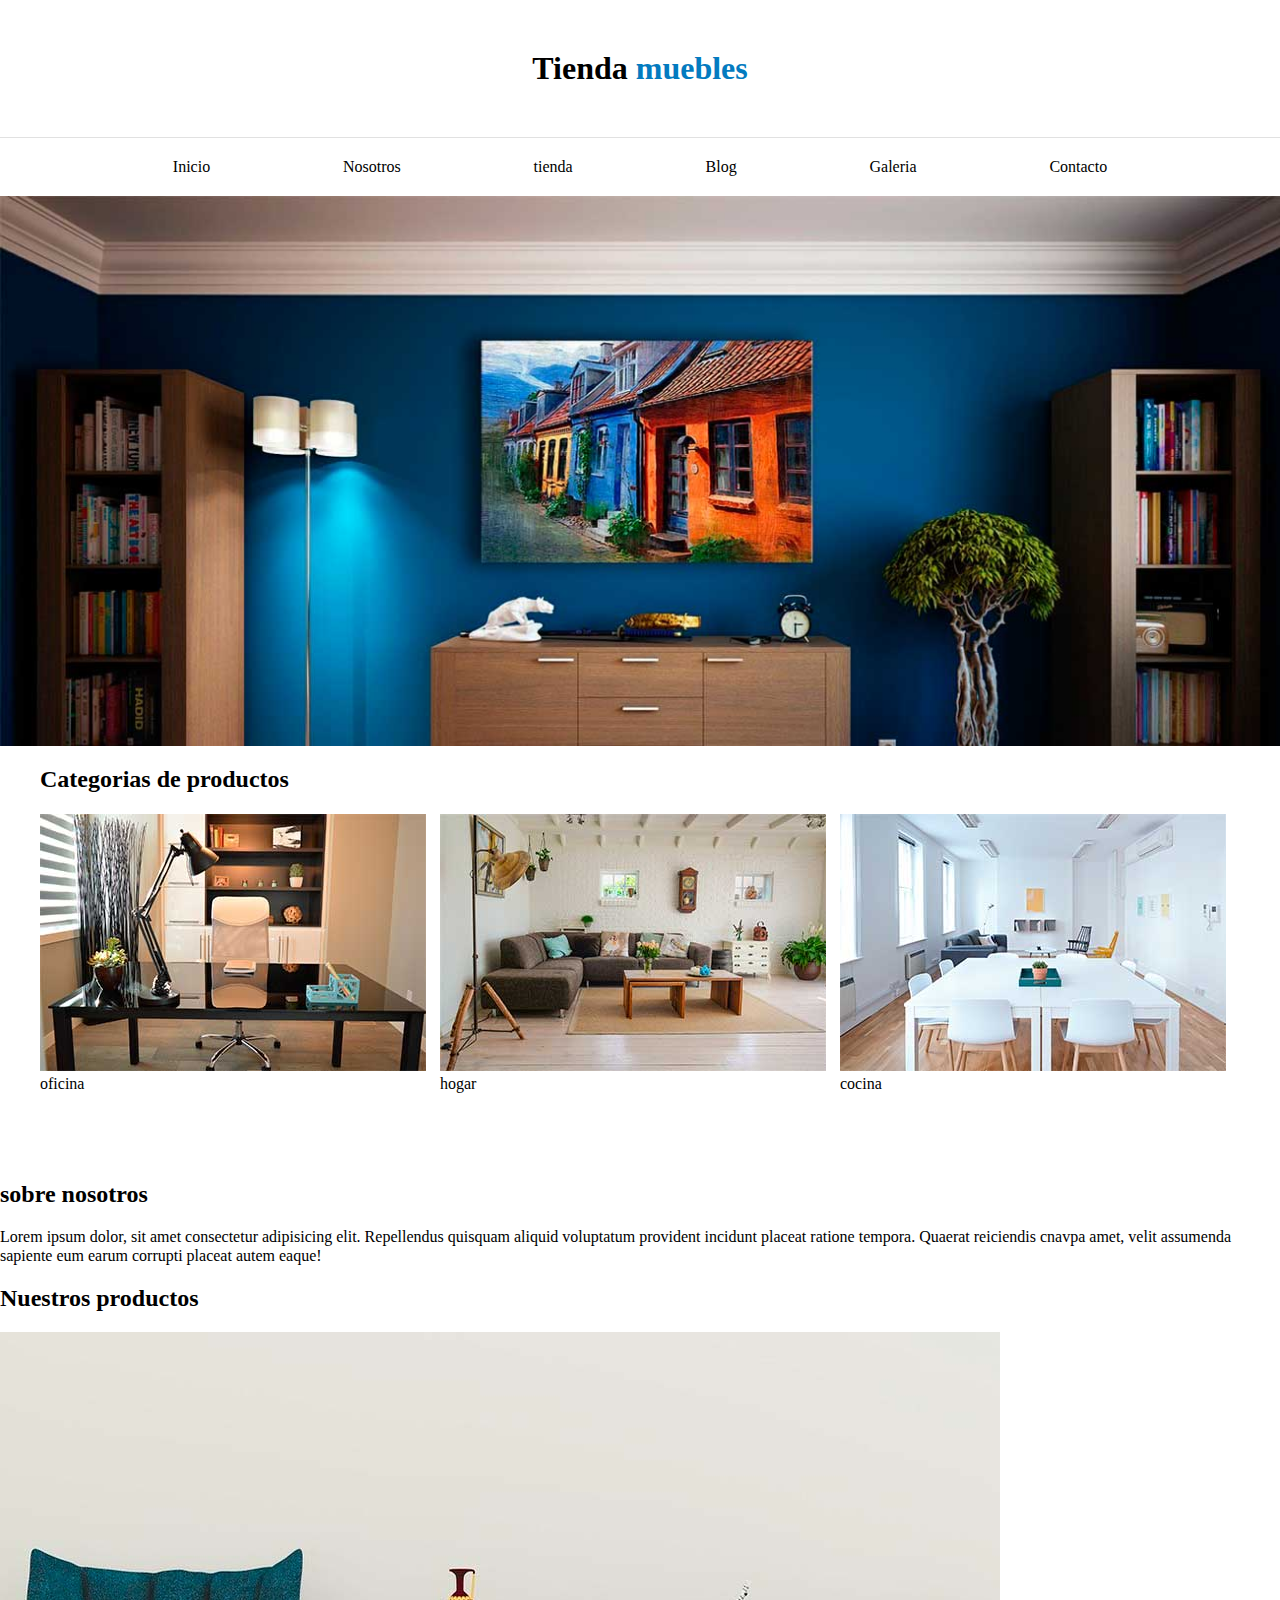
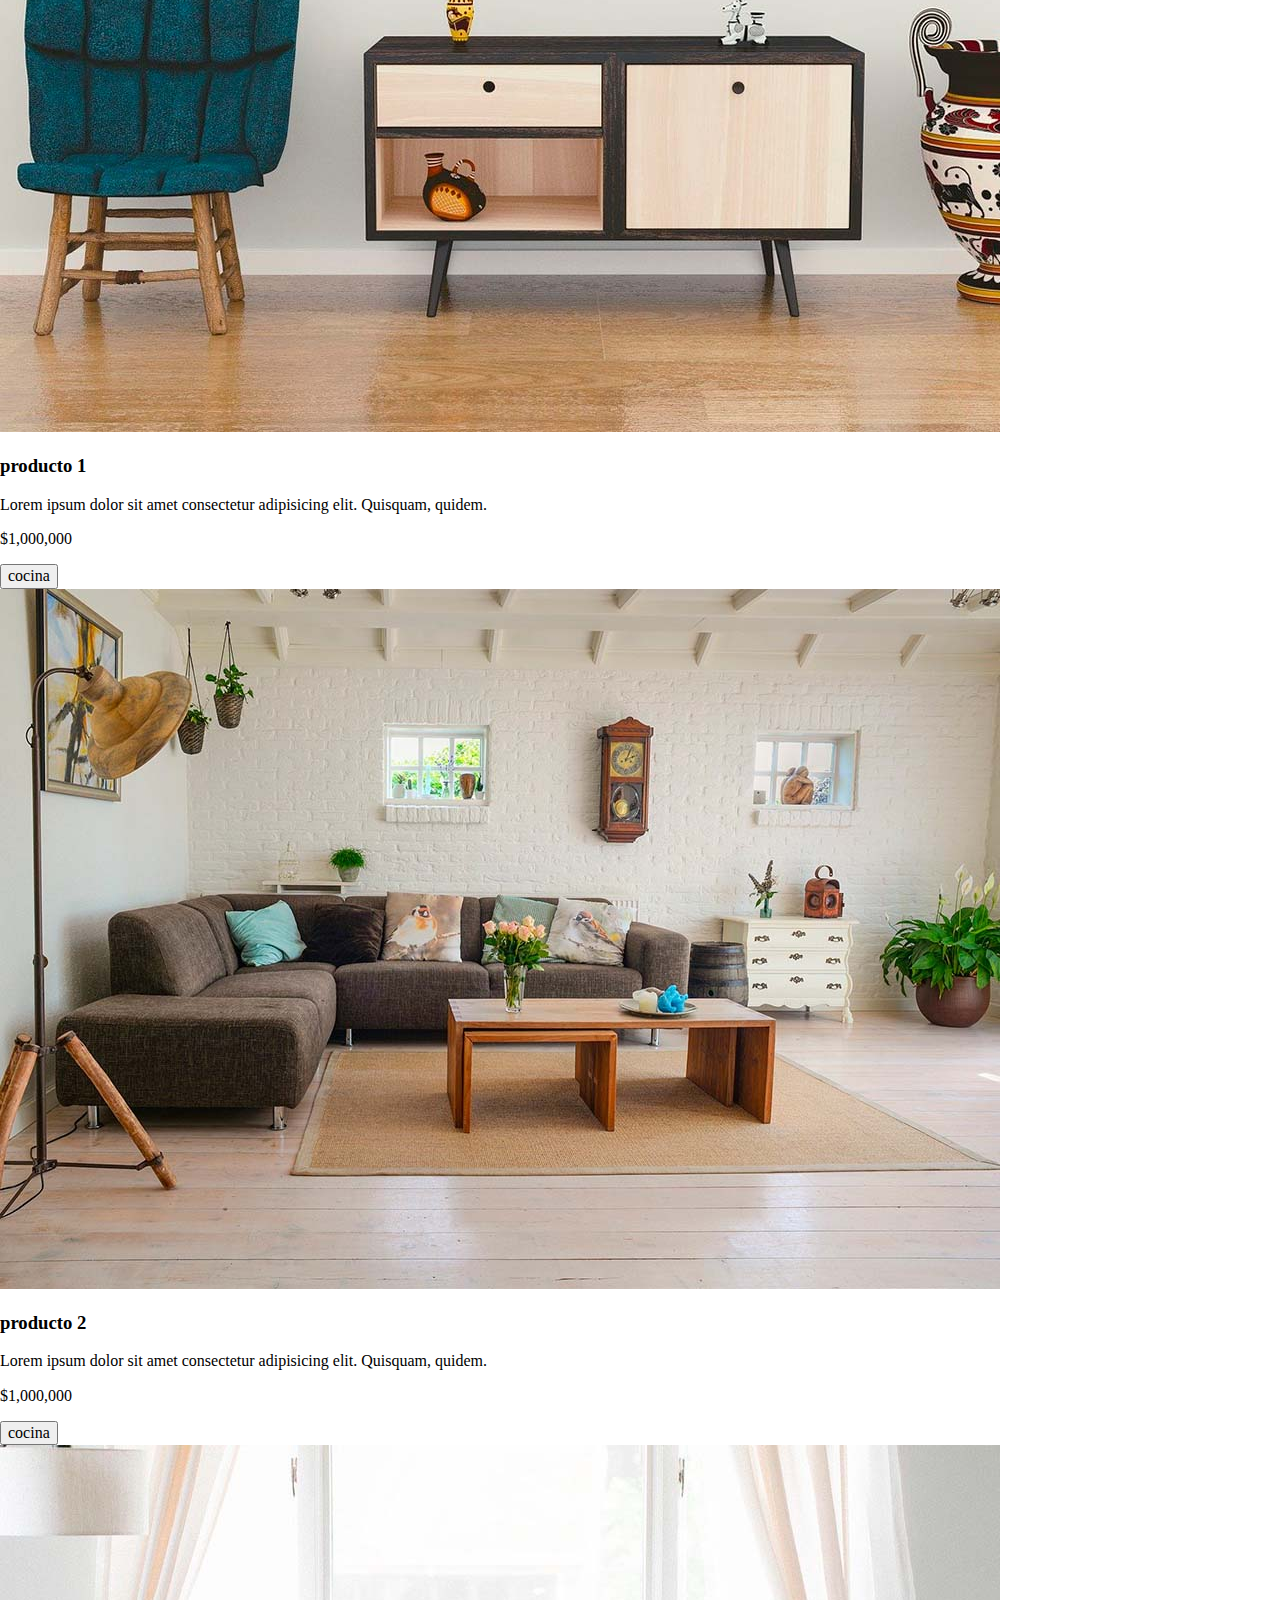
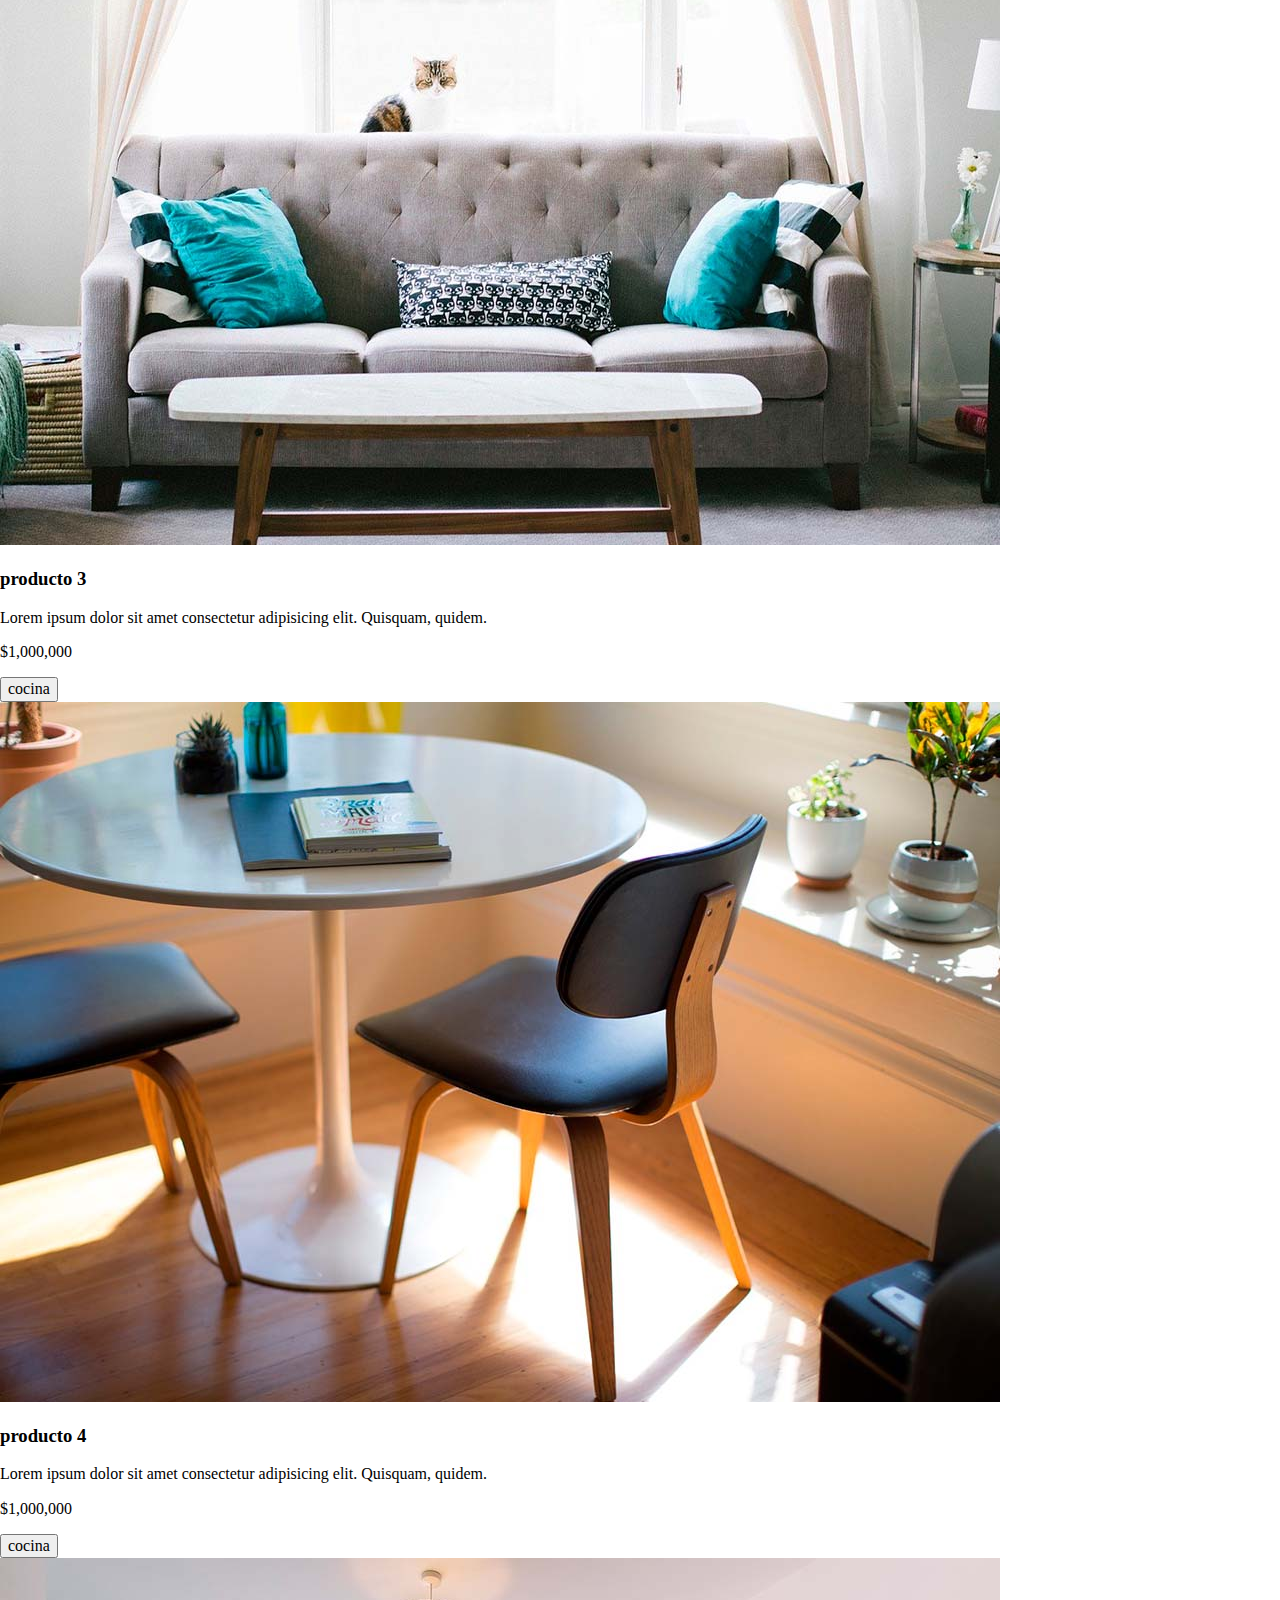
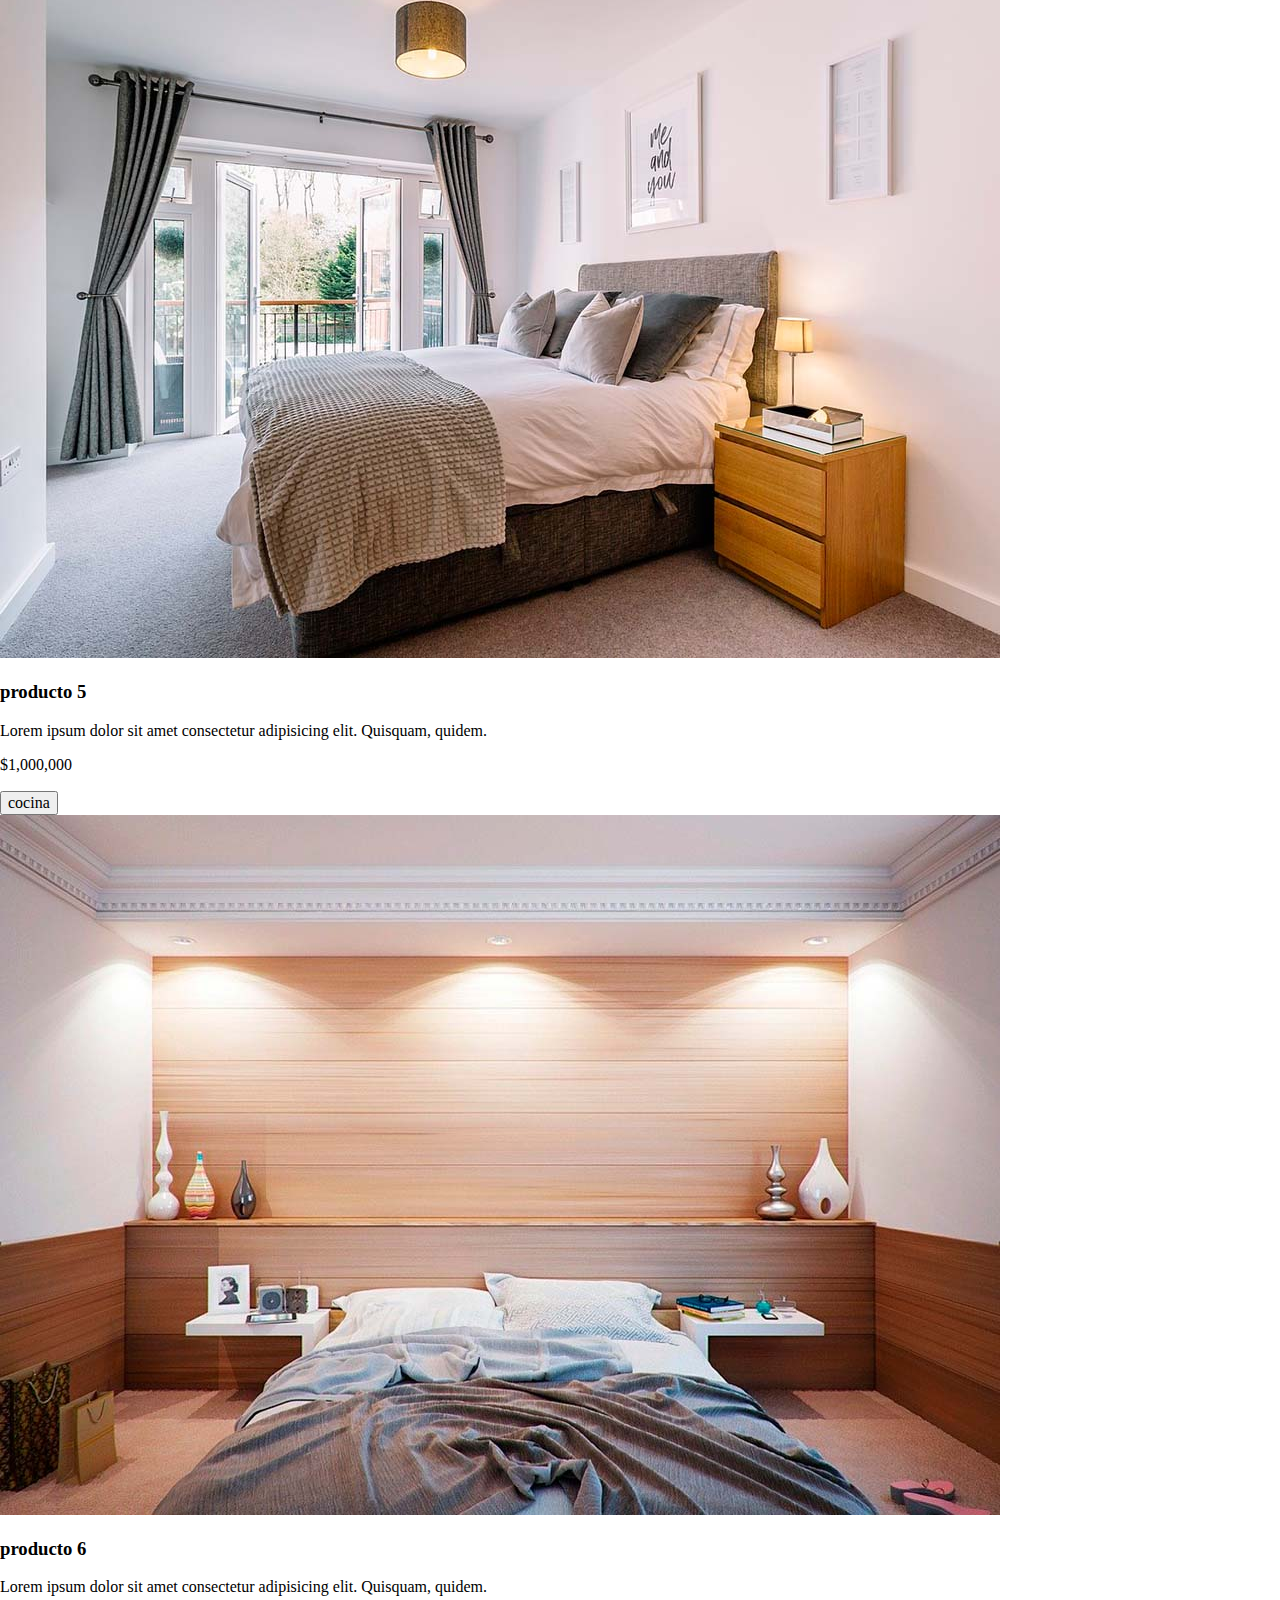
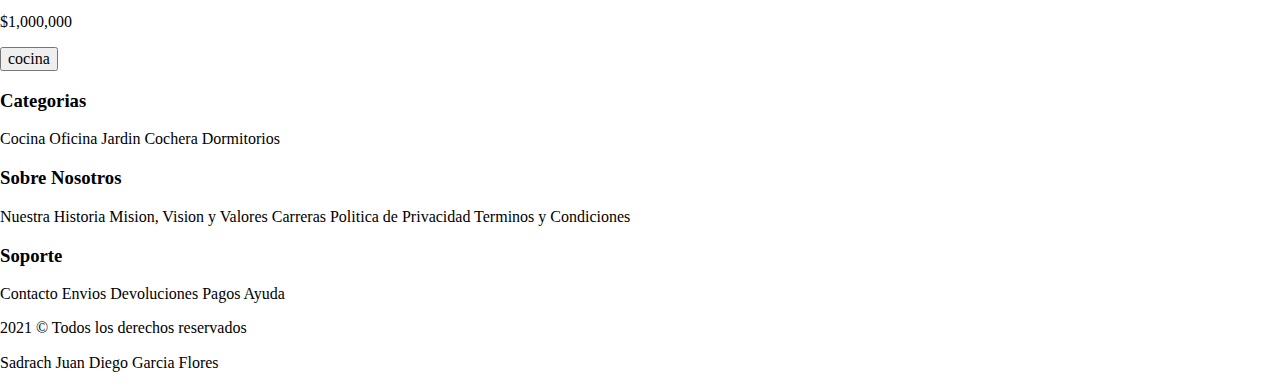
==== commit 76243a0b: "si" ====
--- a/index.html
+++ b/index.html
@@ -51,6 +51,14 @@
             </div>
         </div>
     </section>
+    <br>
+    <br>
+    <br>
+    <br>
+    <br>
+    <br>
+    <br>
+    <br>
 
     <section class="SobreNosotros">
         <div>
--- a/css/style.css
+++ b/css/style.css
@@ -48,5 +48,6 @@
 /* Categorias */
 .List-categorias{
     display: grid;
-    grid-template-columns: 200px 200px 200px 200px;
+    grid-template-columns: repeat(3, 1fr);
+    grid-template-rows: 100px 100px;
 }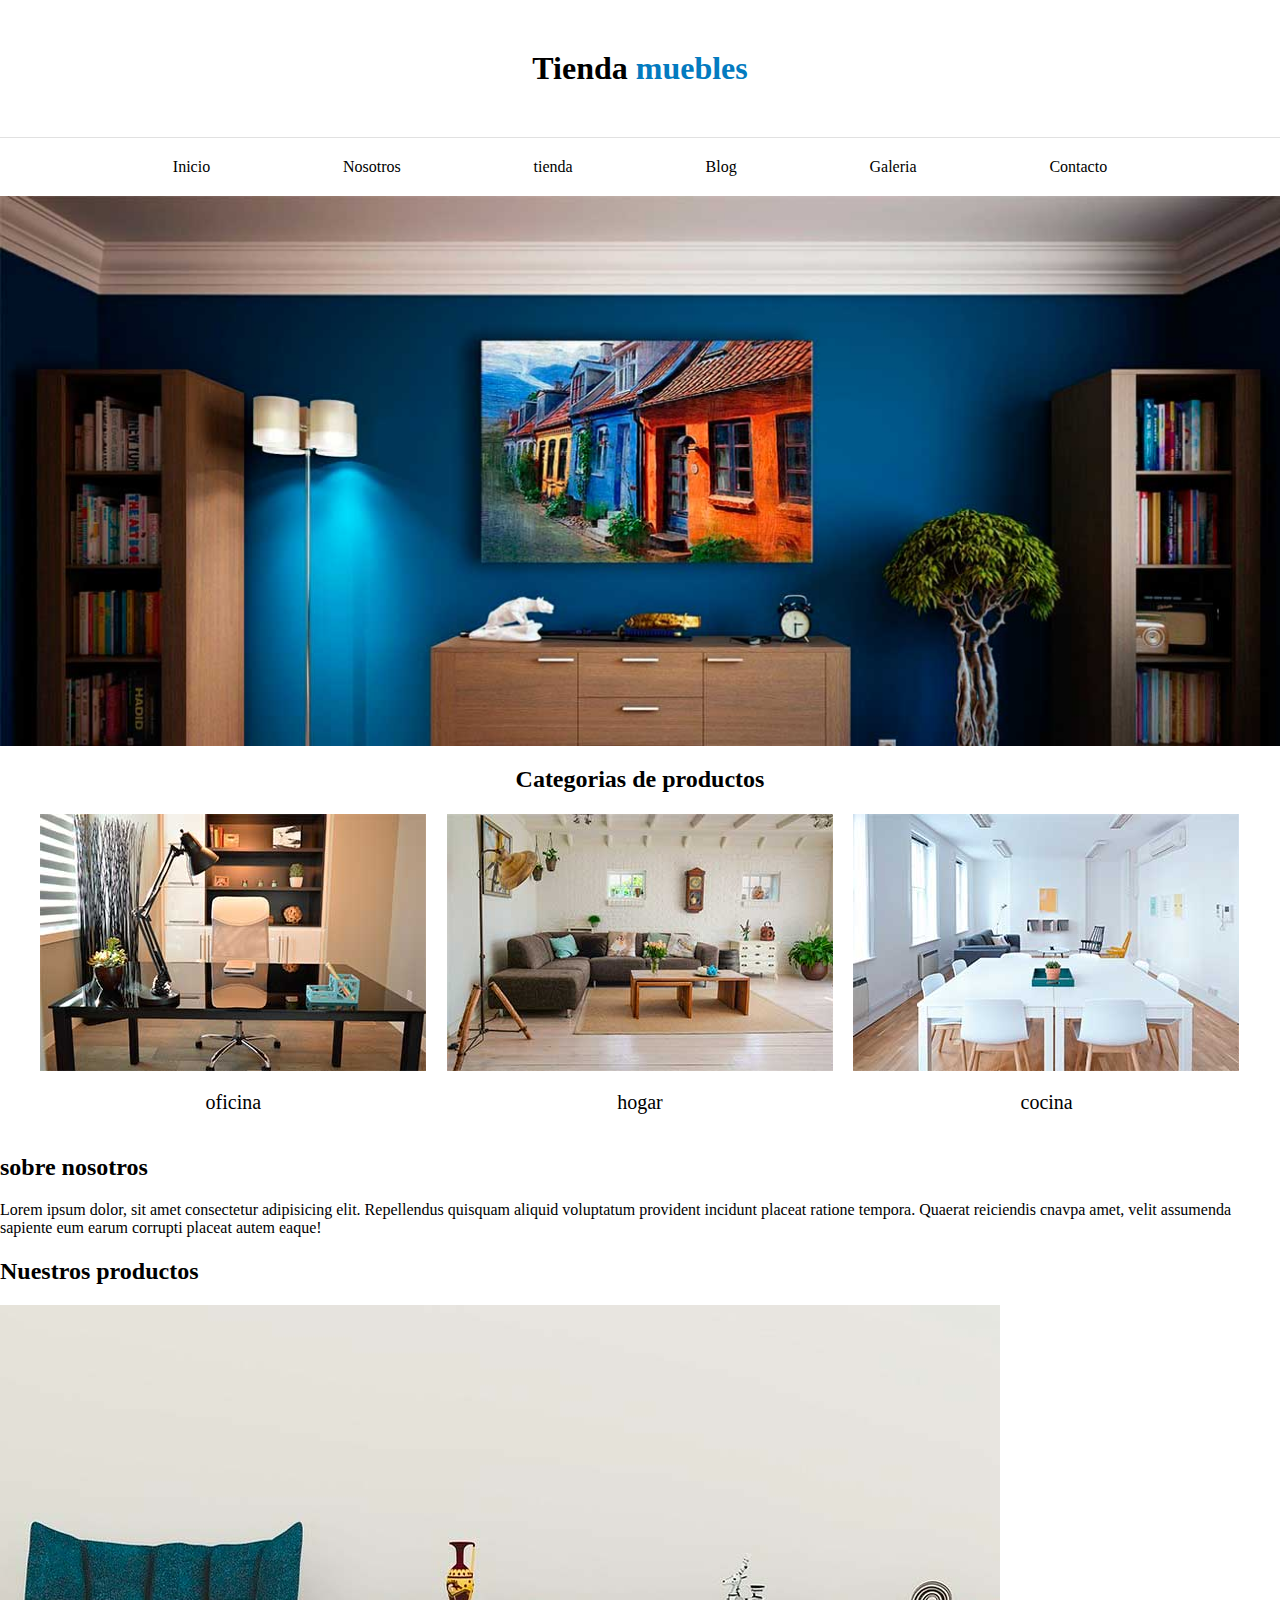
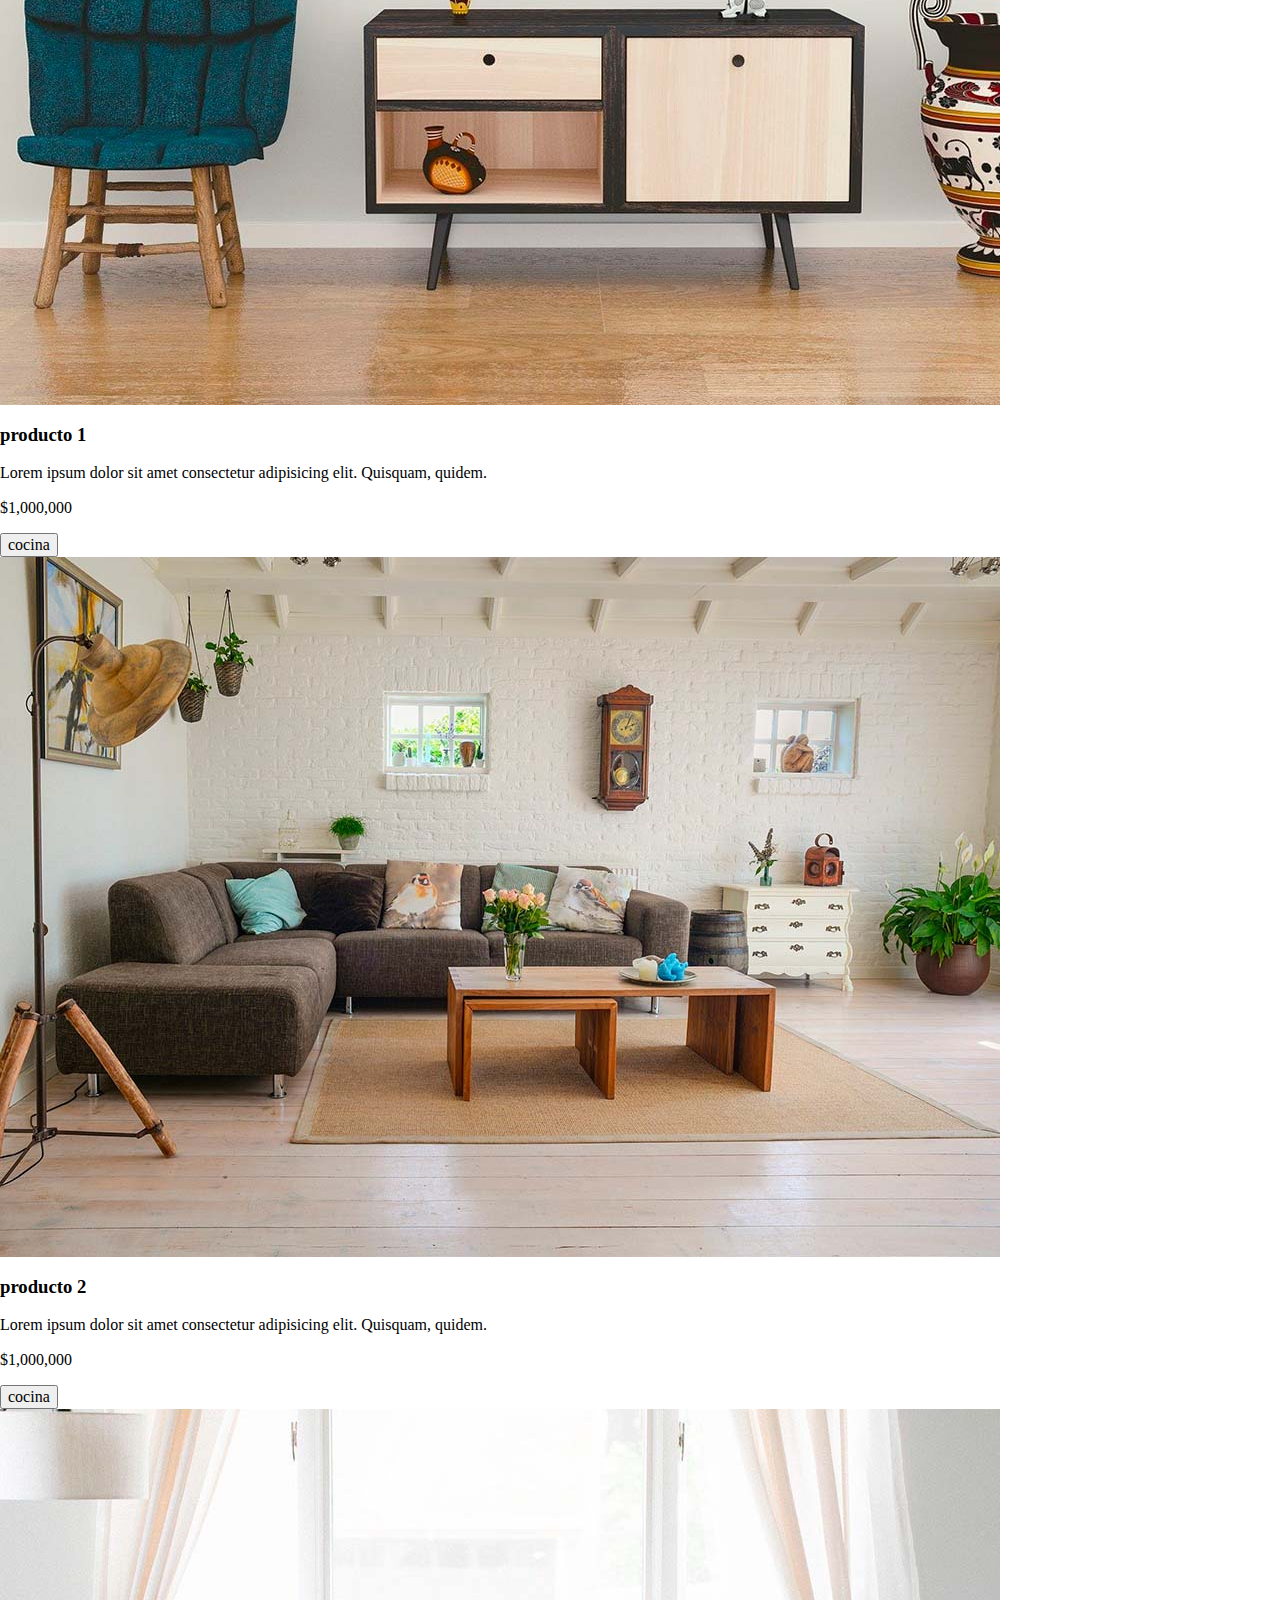
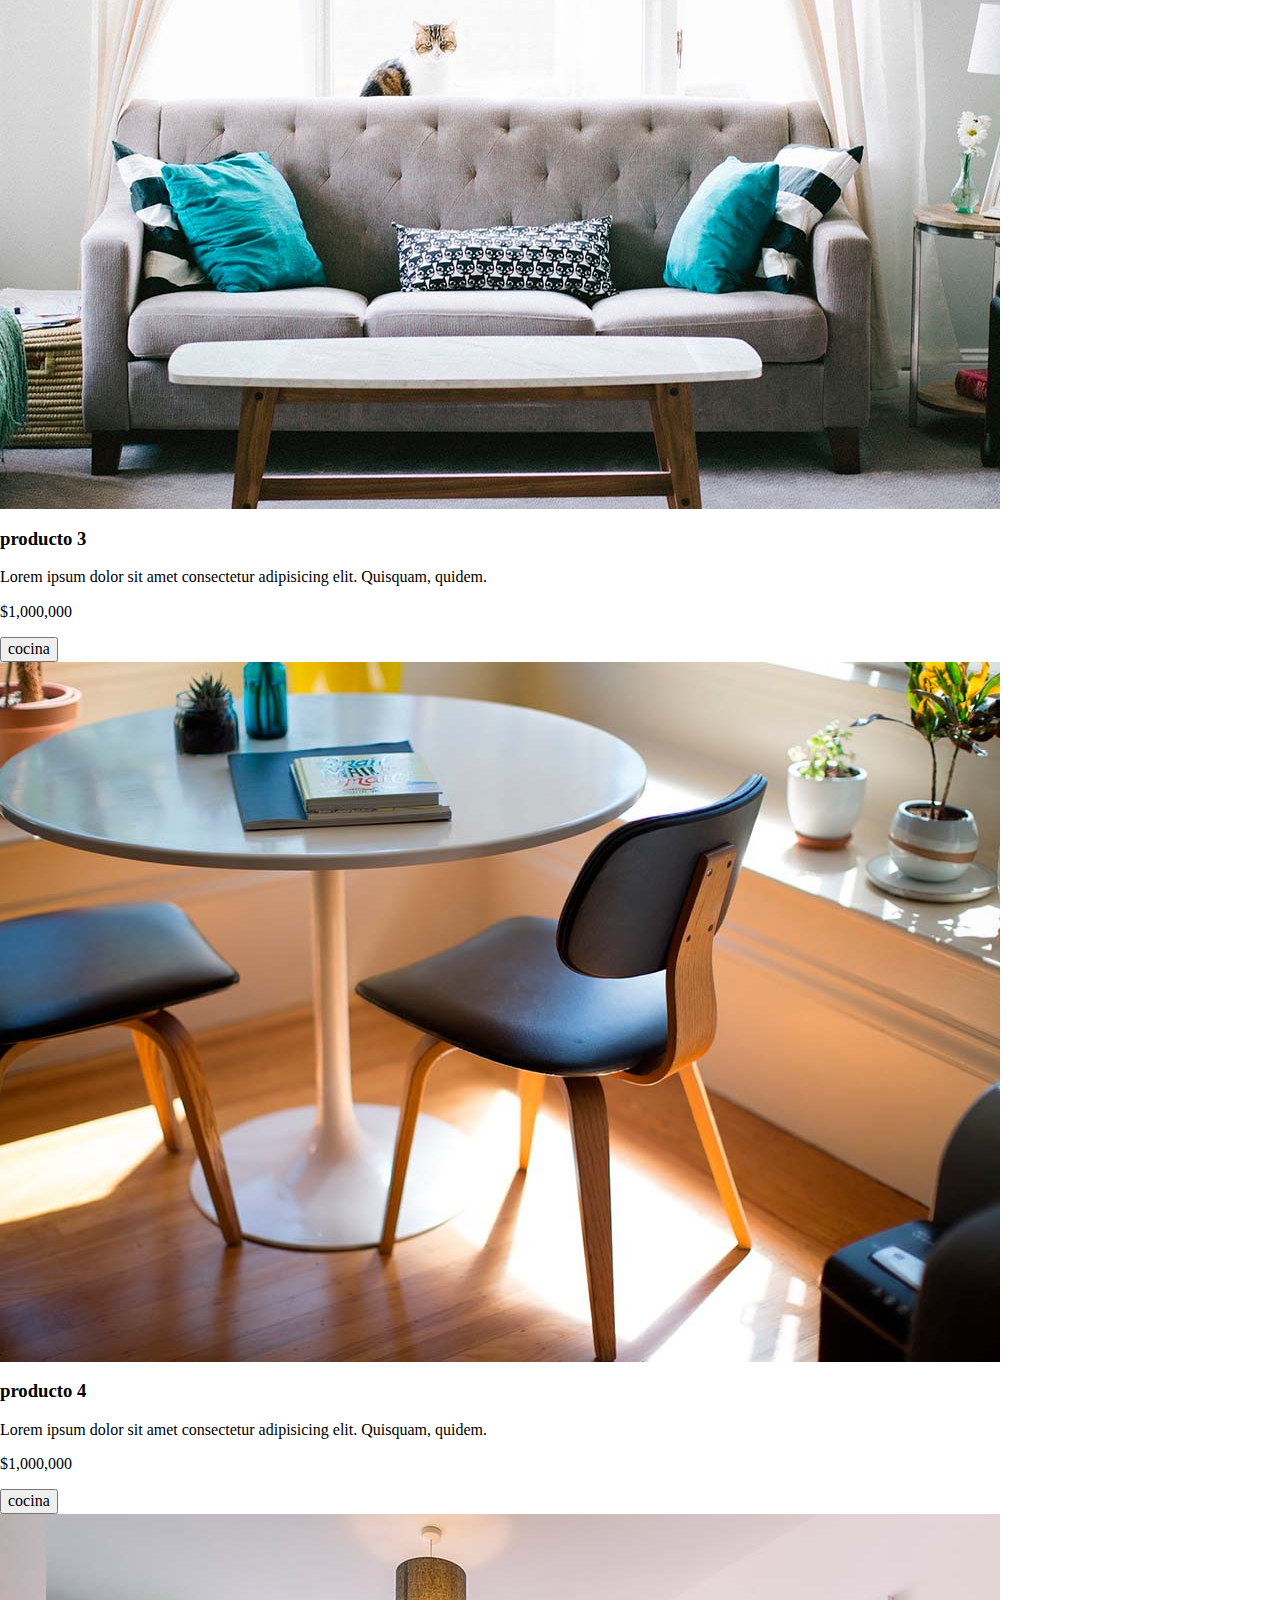
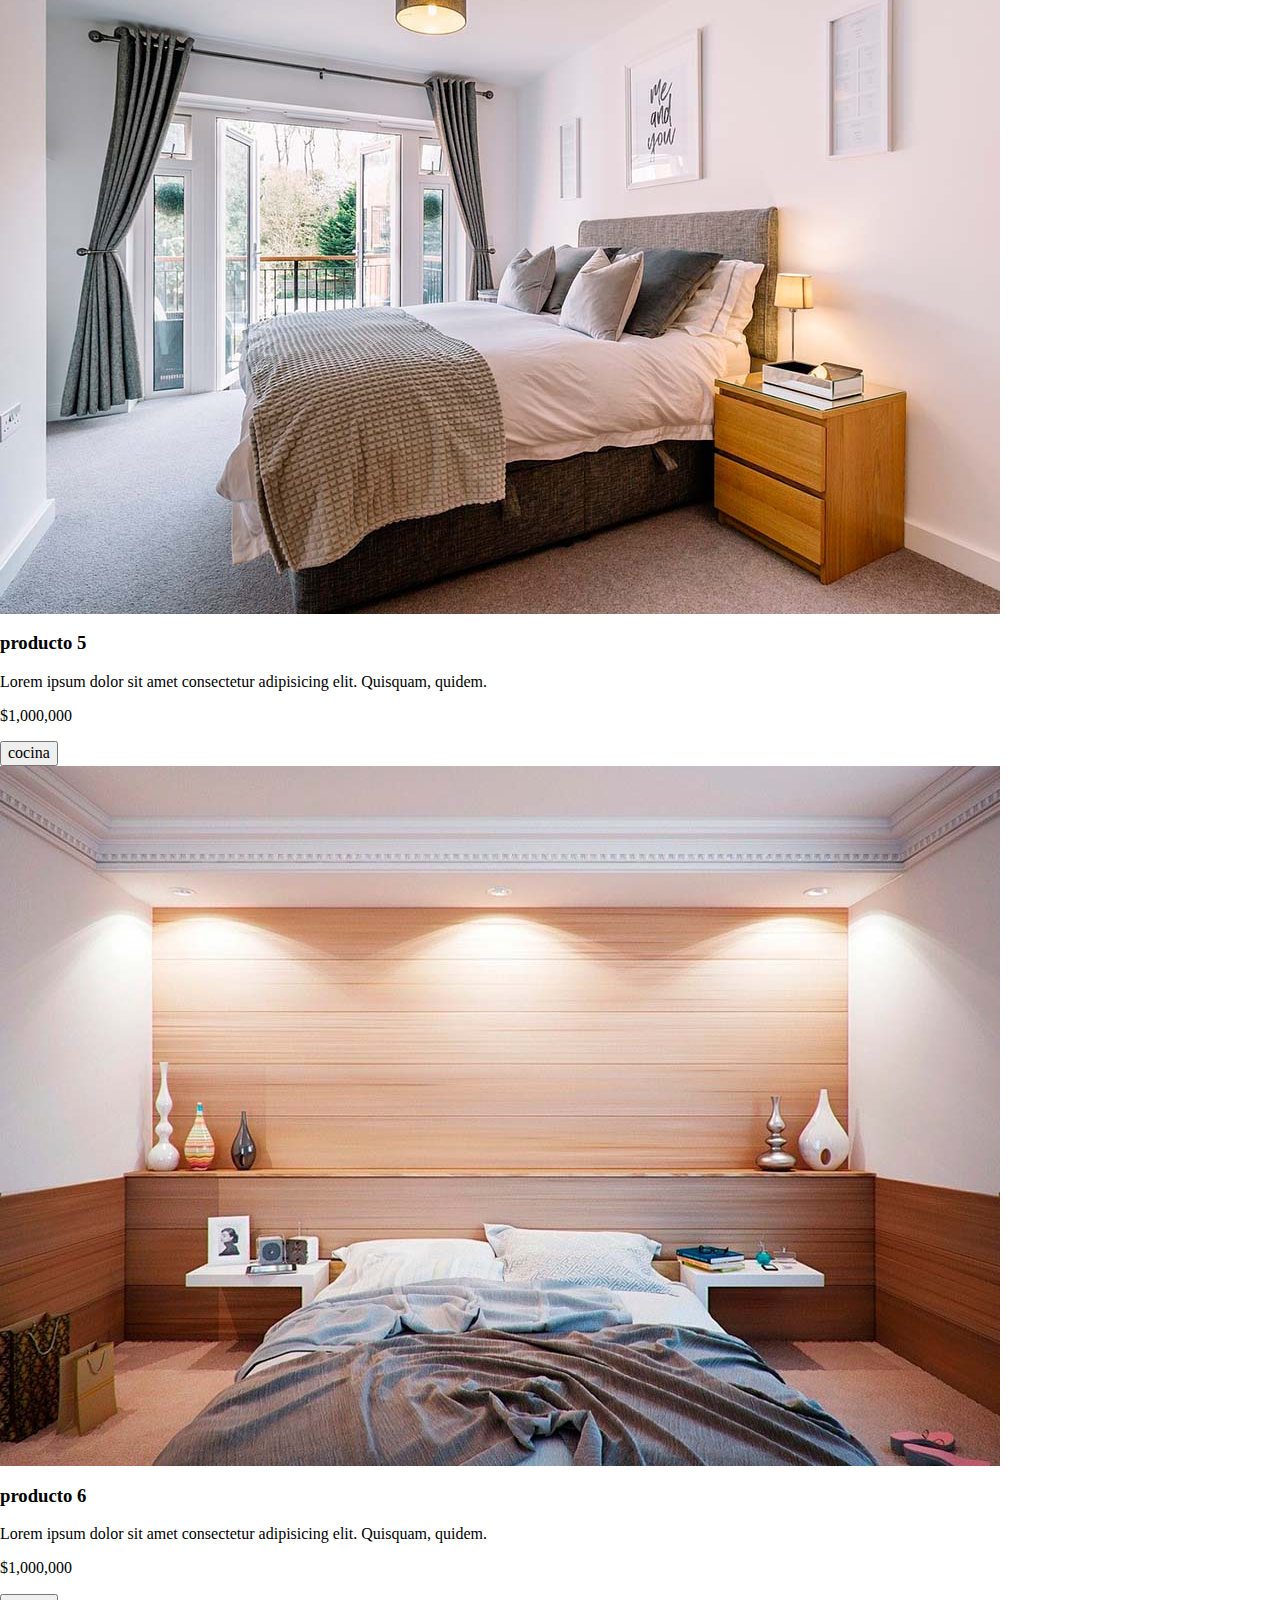
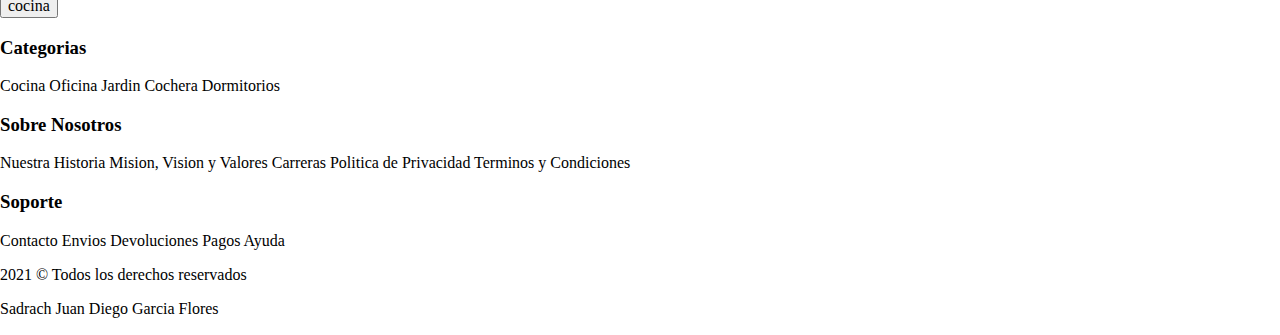
==== commit 42cc93e8: "grid css" ====
--- a/index.html
+++ b/index.html
@@ -32,33 +32,25 @@
     <div class="Hero">
     </div>
 
-    <section class="contenedor">
+    <section class="contenedor categorias">
         <h2>Categorias de <span>productos</span></h2>
         <div class="List-categorias">
-            <div>
+            <div class="categoria">
                 <img src="img/categoria1.jpg" alt="imagen categoria">
                 <a href="#">oficina</a>
             </div>
 
-            <div>
+            <div class="categoria">
                 <img src="img/categoria2.jpg" alt="imagen categoria">
                 <a href="#">hogar</a>
             </div>
 
-            <div>
+            <div class="categoria">
                 <img src="img/categoria3.jpg" alt="imagen categoria">
                 <a href="#">cocina</a>
             </div>
         </div>
     </section>
-    <br>
-    <br>
-    <br>
-    <br>
-    <br>
-    <br>
-    <br>
-    <br>
 
     <section class="SobreNosotros">
         <div>
--- a/css/style.css
+++ b/css/style.css
@@ -14,6 +14,11 @@
 .contenedor{
     max-width: 1200px;
     margin: 0 auto;
+}
+
+img{
+    max-width: 100%;
+    display: block;
 }
 
 /* Header y navegacion*/
@@ -49,5 +54,22 @@
 .List-categorias{
     display: grid;
     grid-template-columns: repeat(3, 1fr);
-    grid-template-rows: 100px 100px;
+    gap: 20px;
+}
+
+.categoria a{
+    text-align: center;
+    display: block;
+    padding: 20px;
+    font-size: 20px;
+}
+
+.categoria a:hover{
+    background-color: #037bc0;
+    color: white;
+    border-bottom-right-radius: 10px;
+}
+
+.categorias h2{
+    text-align: center;
 }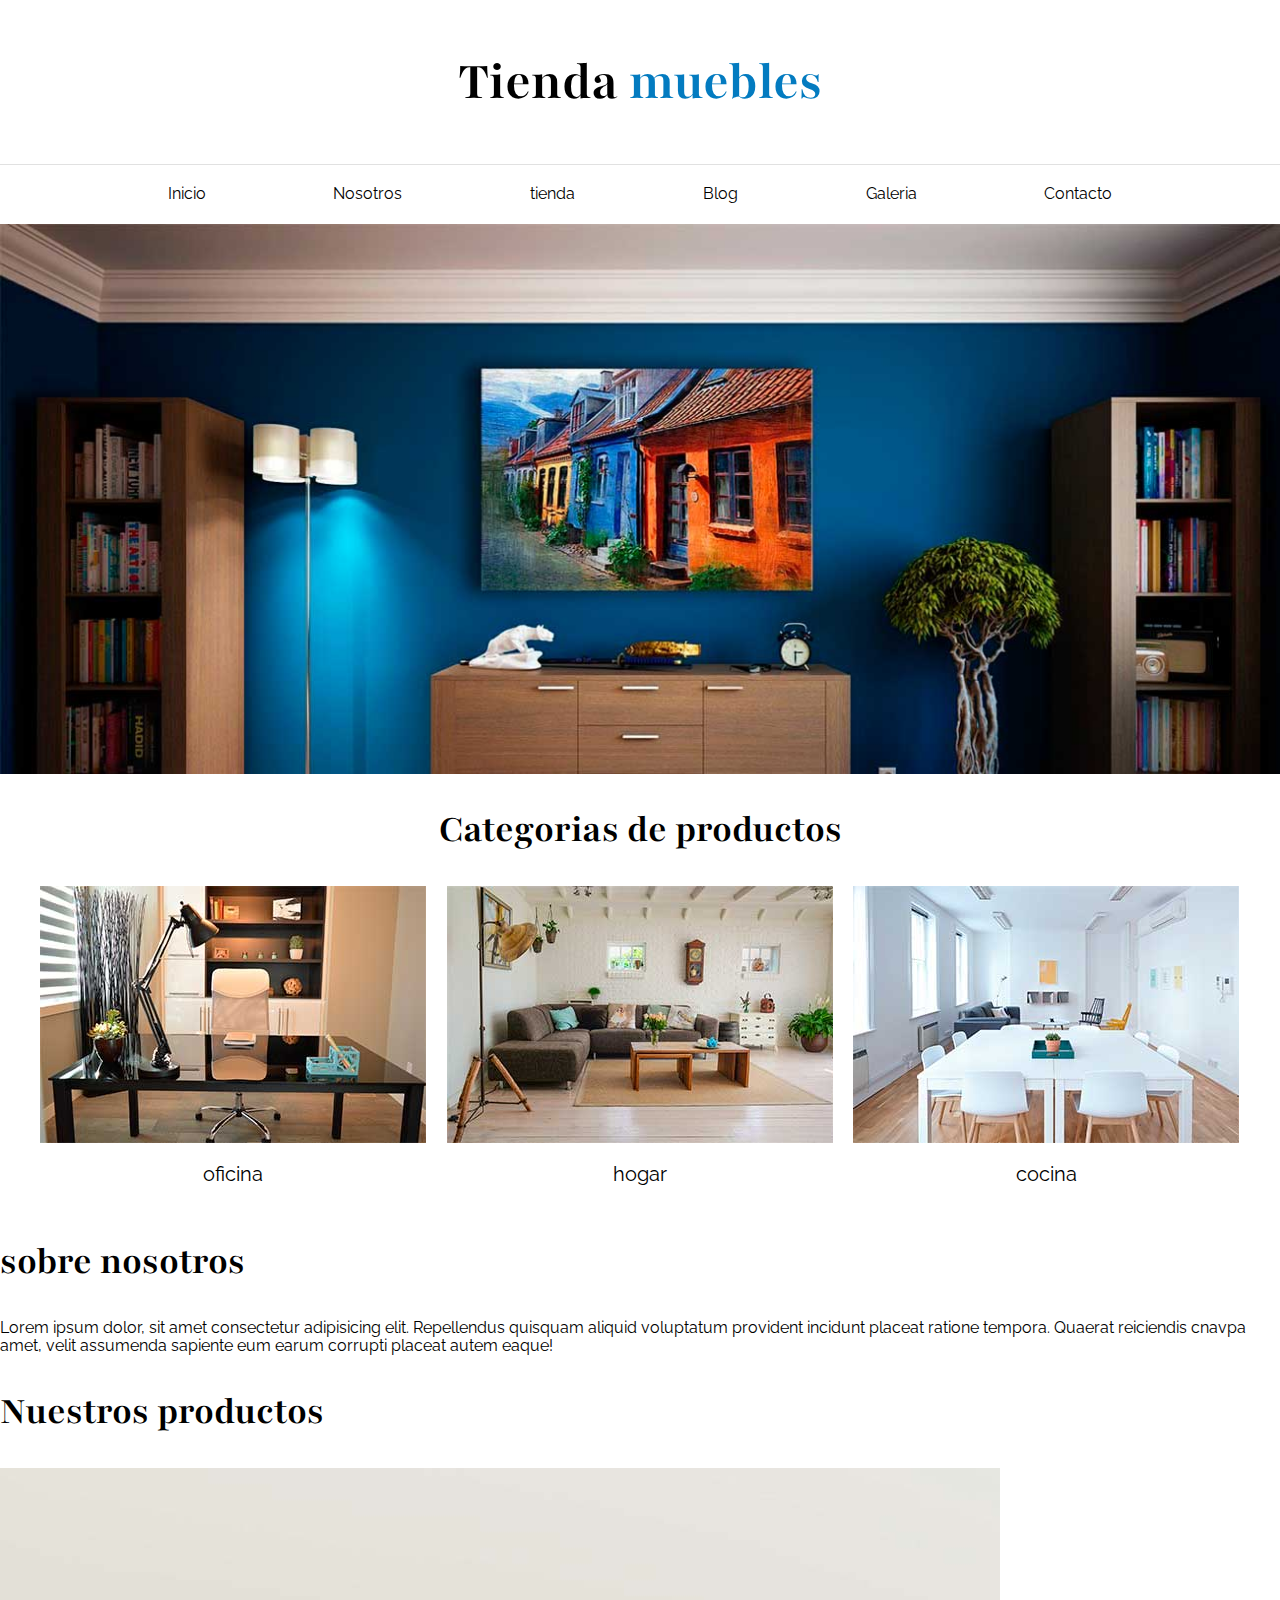
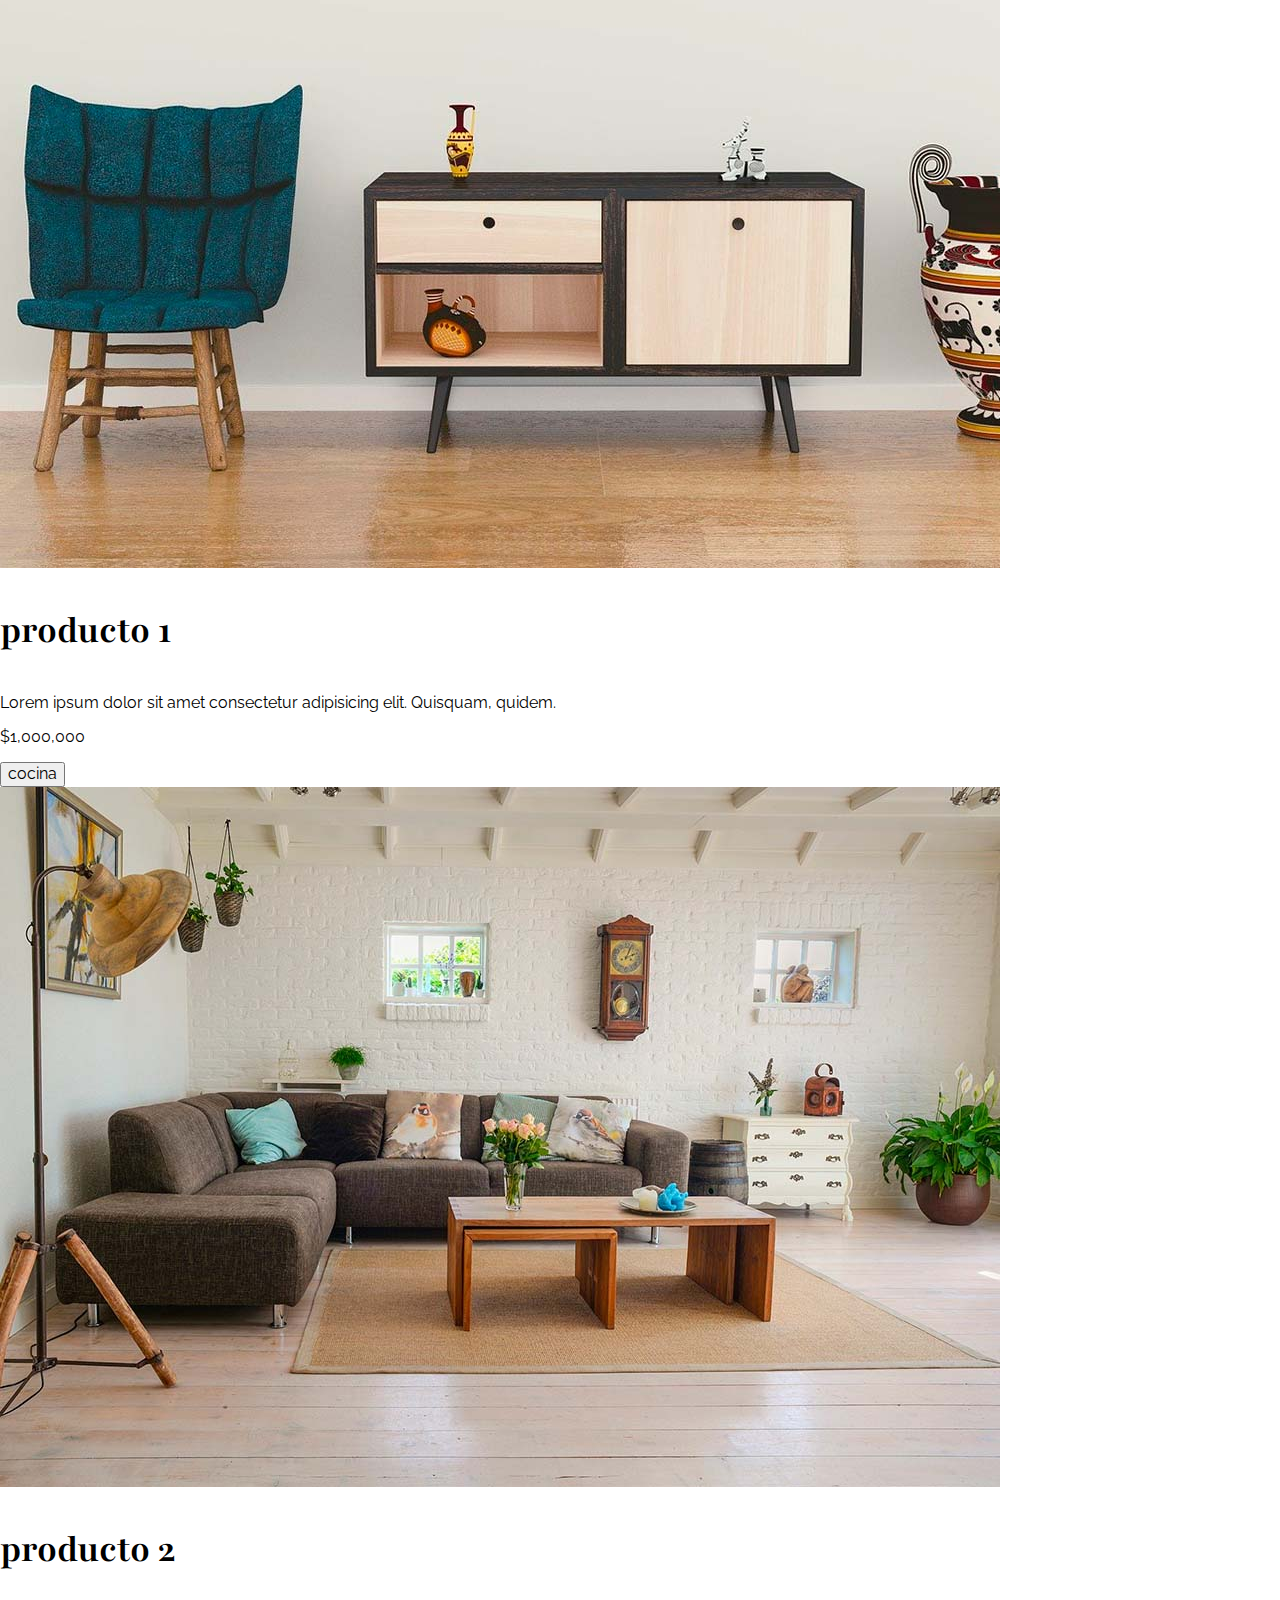
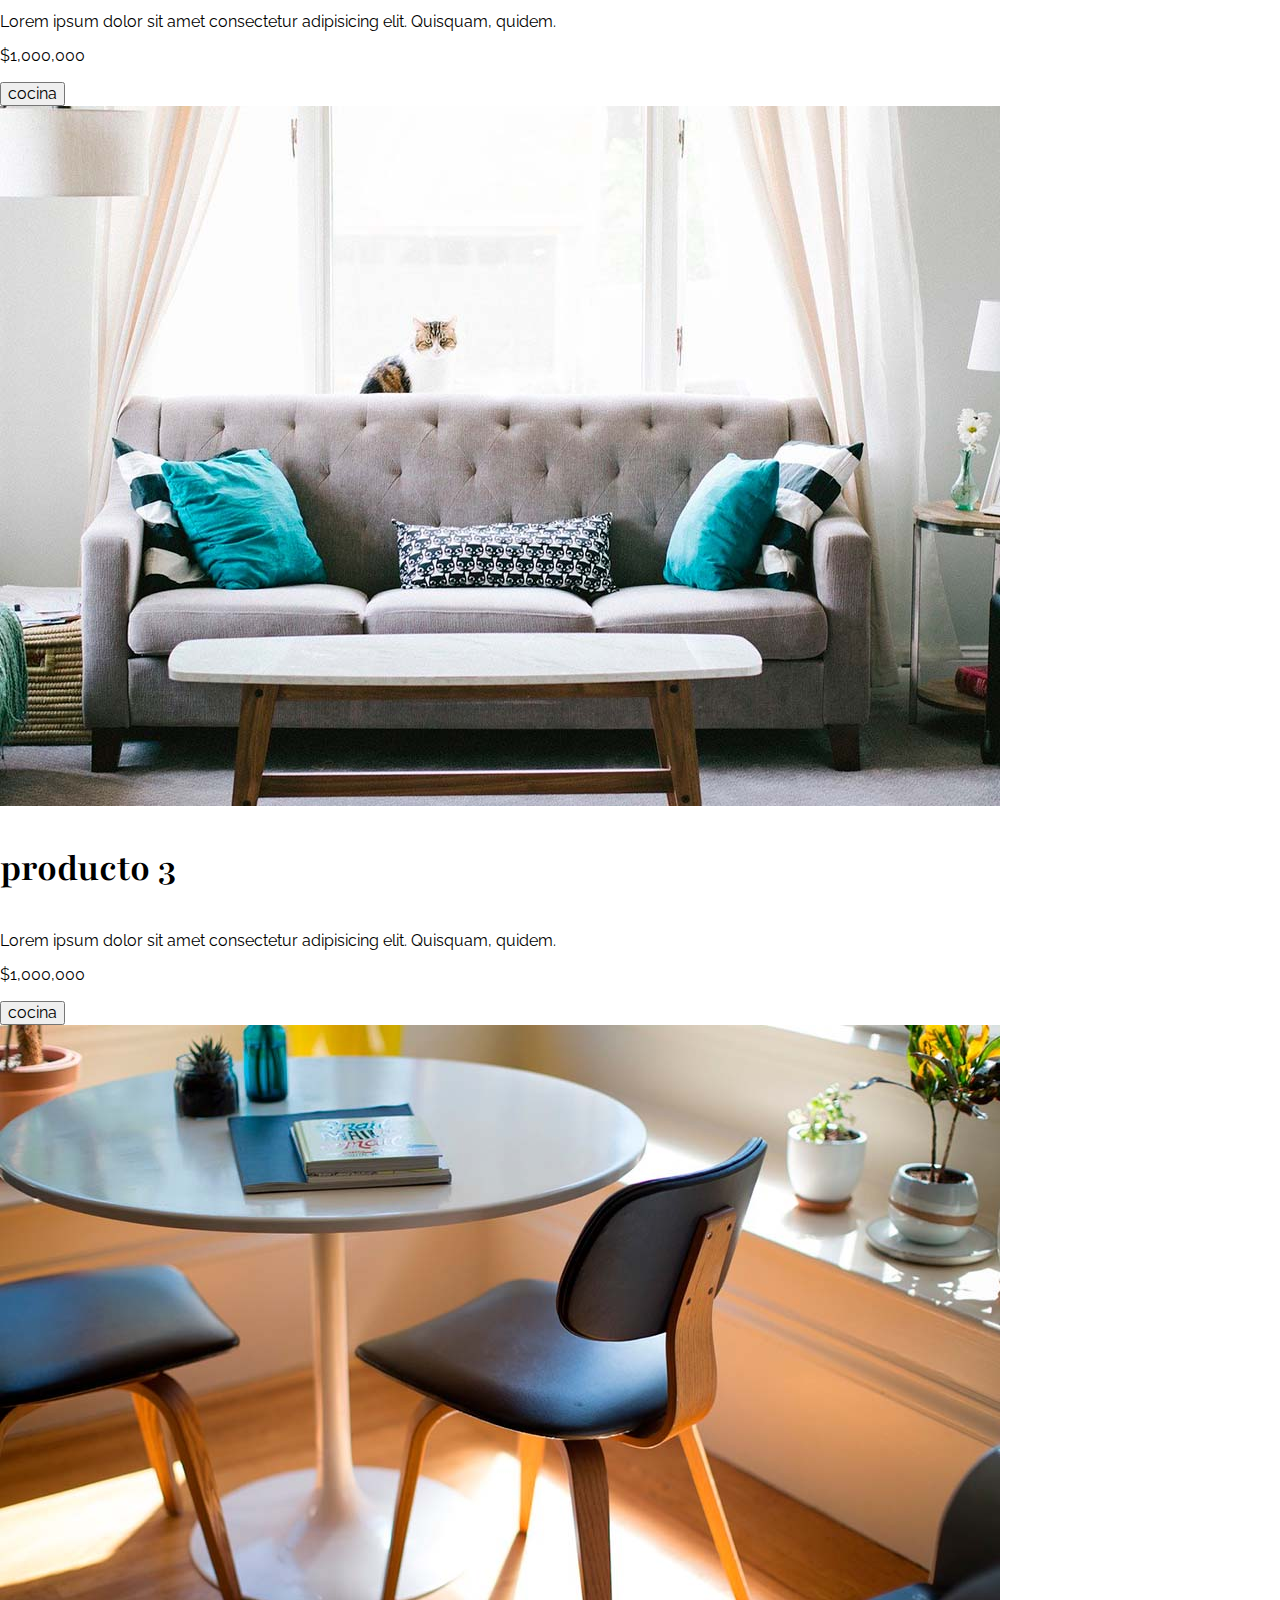
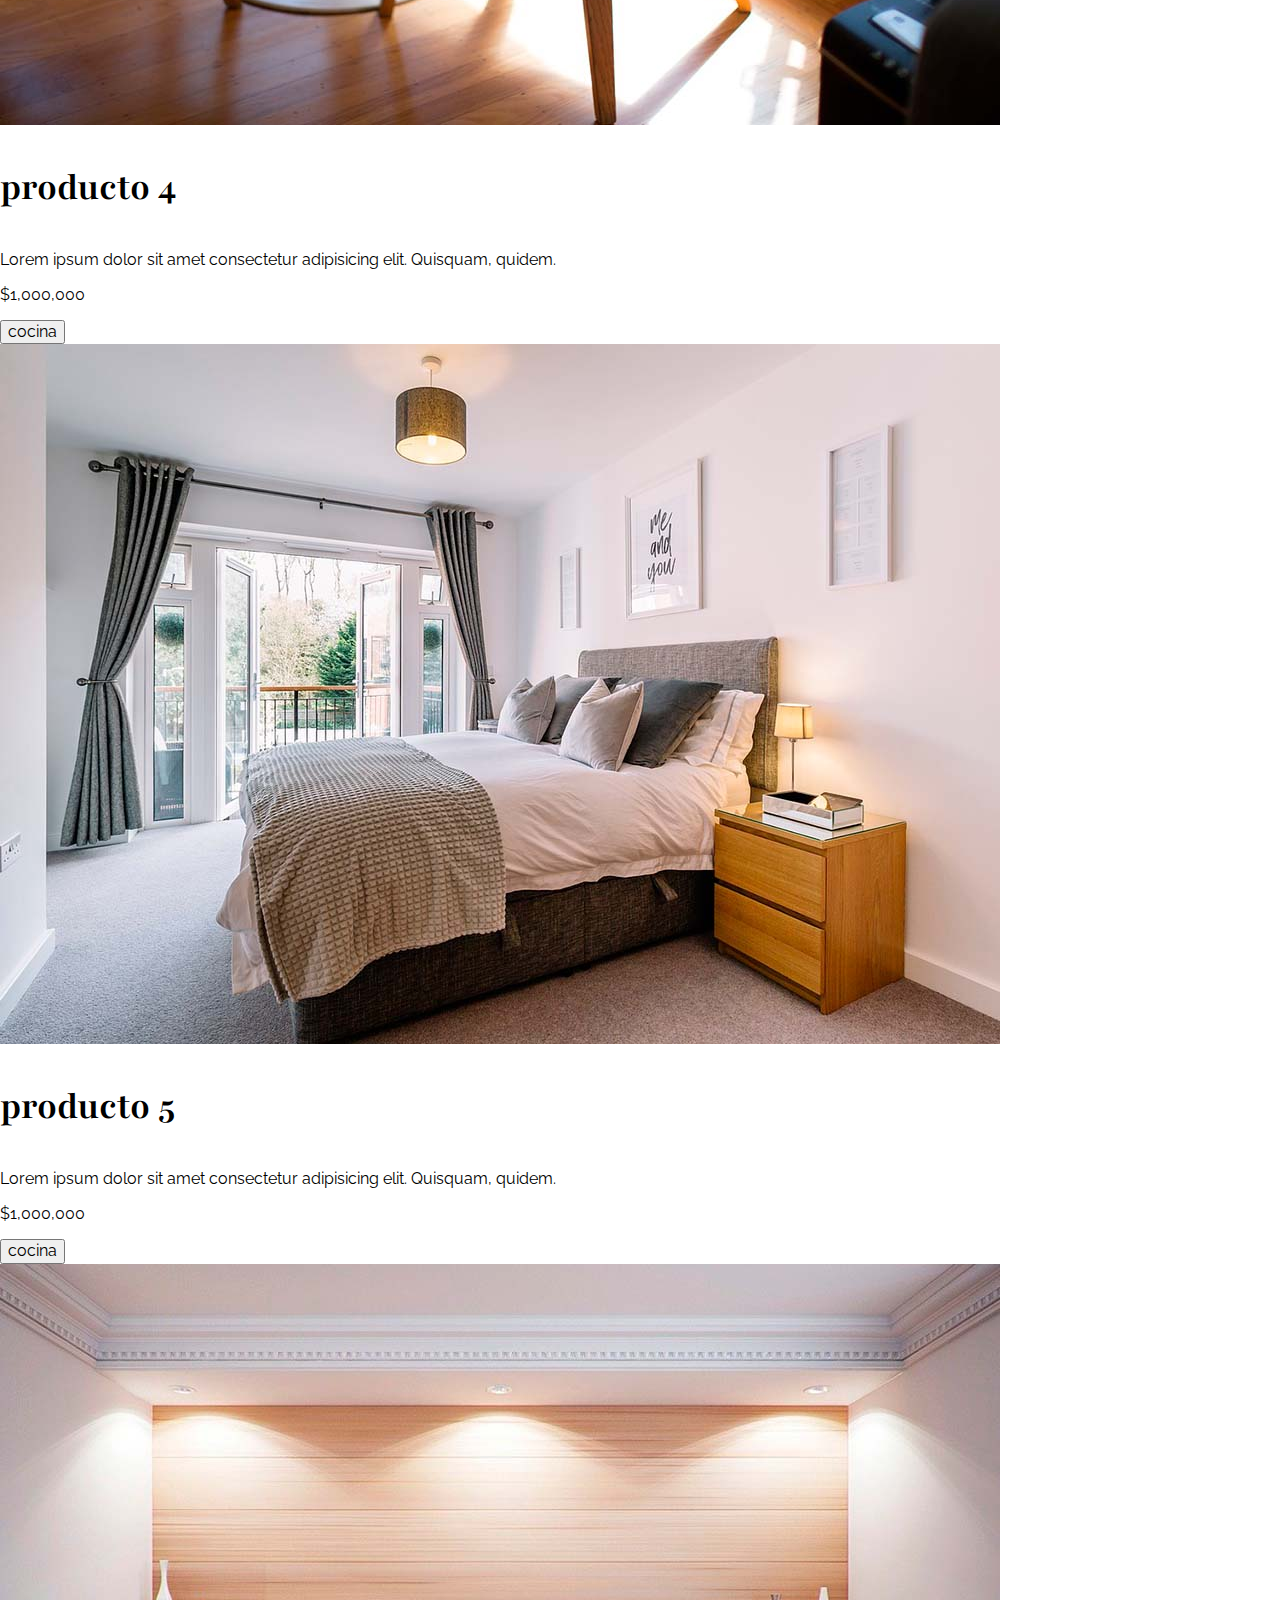
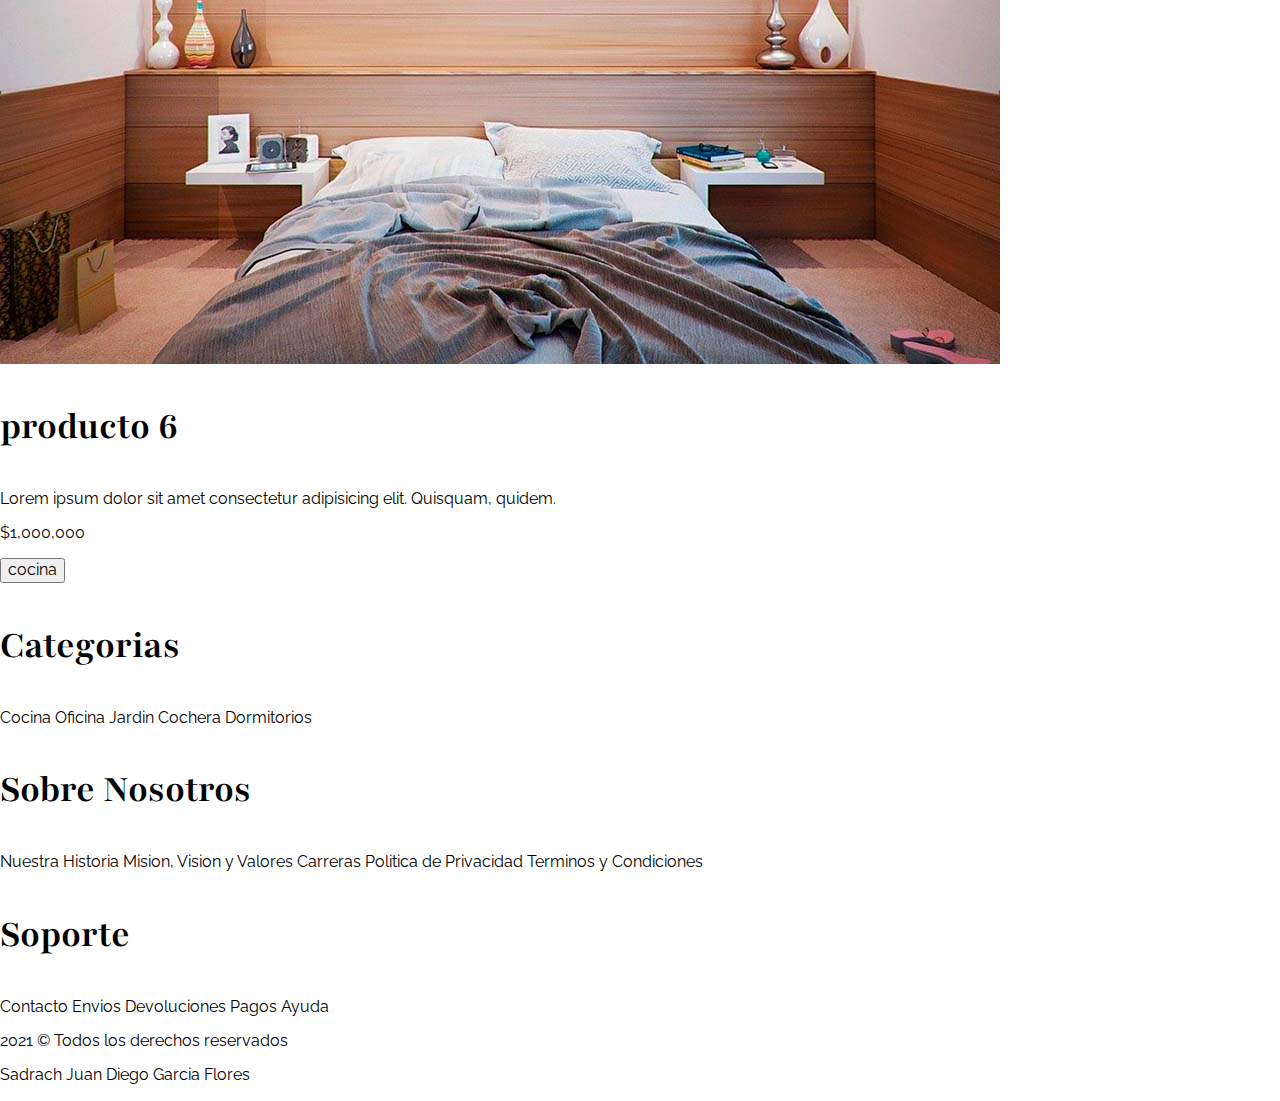
==== commit 62386833: "vamo" ====
--- a/index.html
+++ b/index.html
@@ -6,6 +6,11 @@
     <meta name="viewport" content="width=device-width, initial-scale=1.0">
     <meta name="keywords" content="NAME">
     <meta name="author" content="Sadrach Juan Diego Garcia Flores">
+
+    <link rel="preconnect" href="https://fonts.googleapis.com">
+    <link rel="preconnect" href="https://fonts.gstatic.com" crossorigin>
+    <link href="https://fonts.googleapis.com/css2?family=Playfair:ital,opsz@0,5..1200;1,5..1200&family=Raleway:ital@0;1&display=swap" rel="stylesheet">
+
     <link rel="icon" href="img/Icono.svg">
     <link rel="stylesheet" href="css/normalize.css">
     <link rel="stylesheet" href="css/style.css">
--- a/css/style.css
+++ b/css/style.css
@@ -5,10 +5,23 @@
     box-sizing: inherit;
 }
 
+body{
+    font-family: "Raleway", serif;
+}
+
 /* Globales */
 a{
     text-decoration: none;
     color: #000;
+}
+
+h1{
+    font-family: "Playfair", serif;
+}
+
+h2,h3,h4,h5{
+    font-family: "Playfair", serif;
+    font-size: 2.5rem;
 }
 
 .contenedor{
@@ -26,6 +39,7 @@
     margin-top: 50px;
     margin-bottom: 50px;
     text-align: center;
+    font-size: 3.5rem;
 }
 
 .nombre-sitio span{
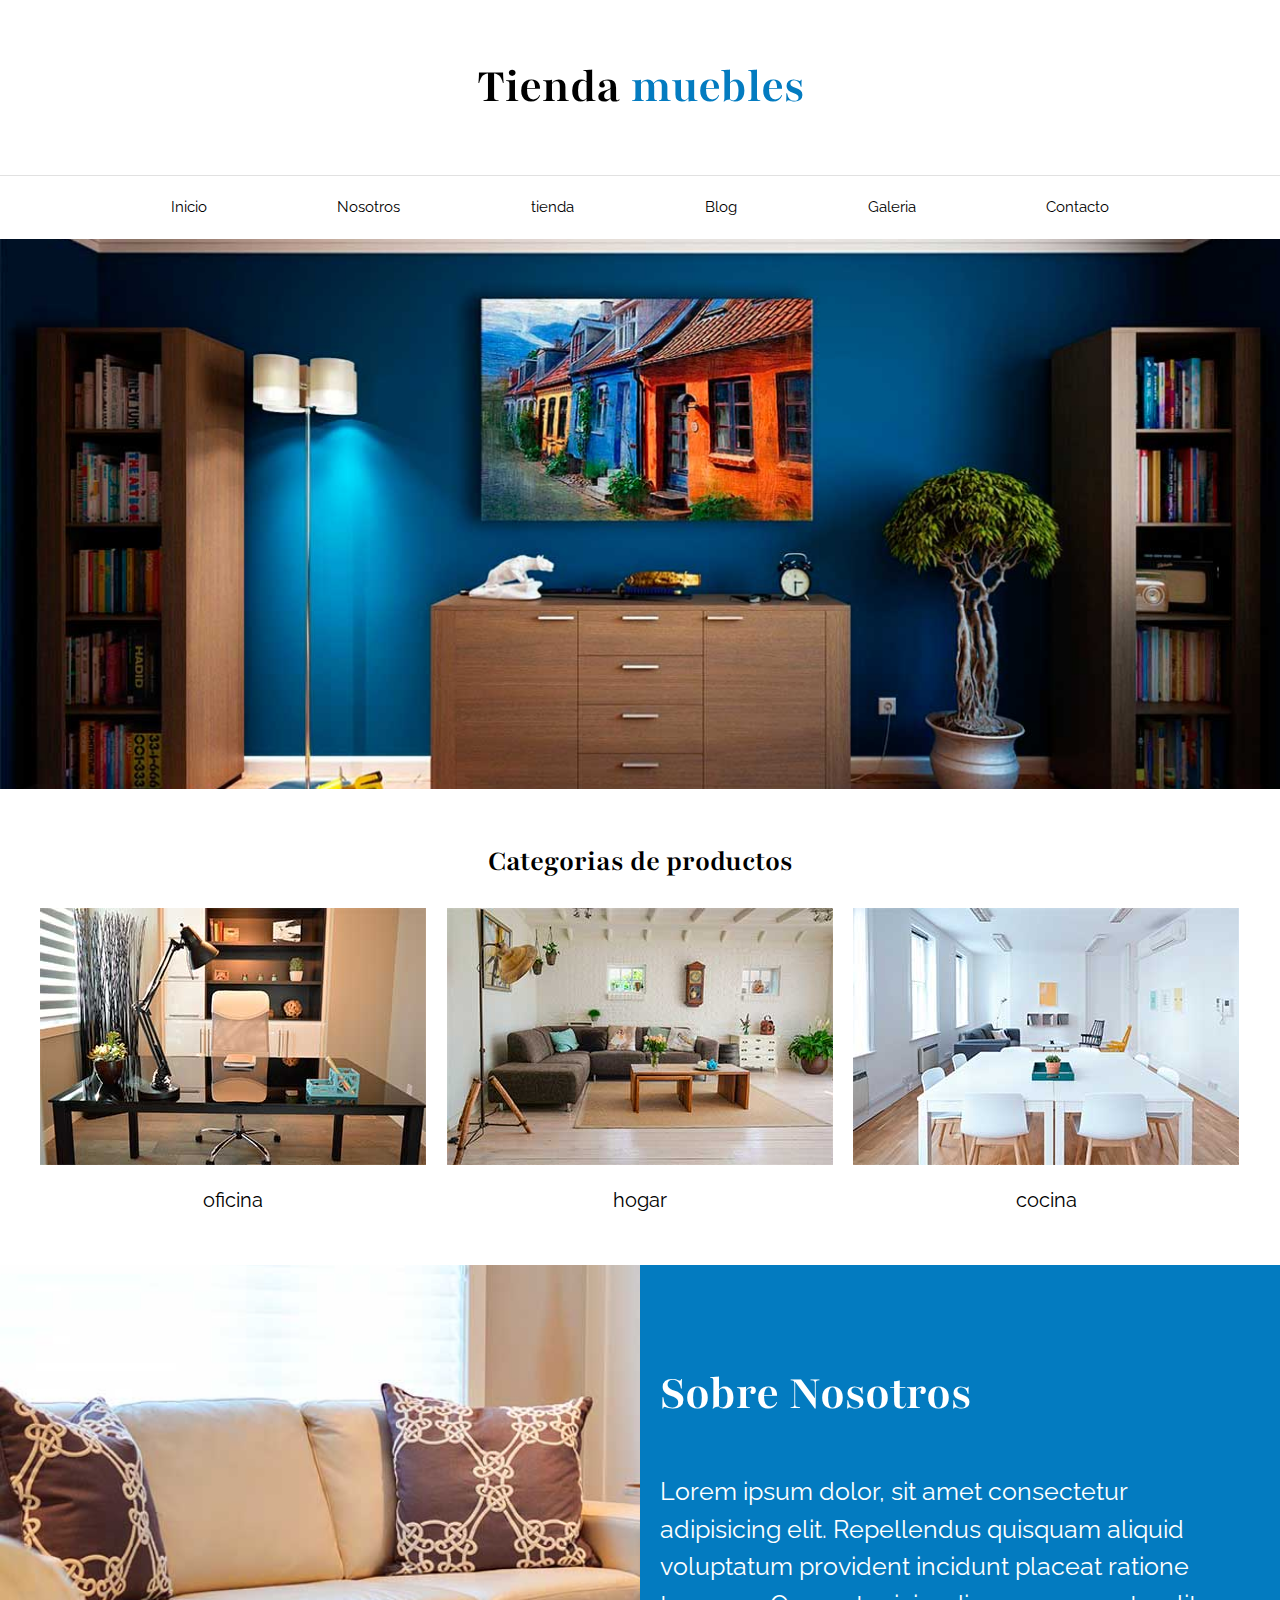
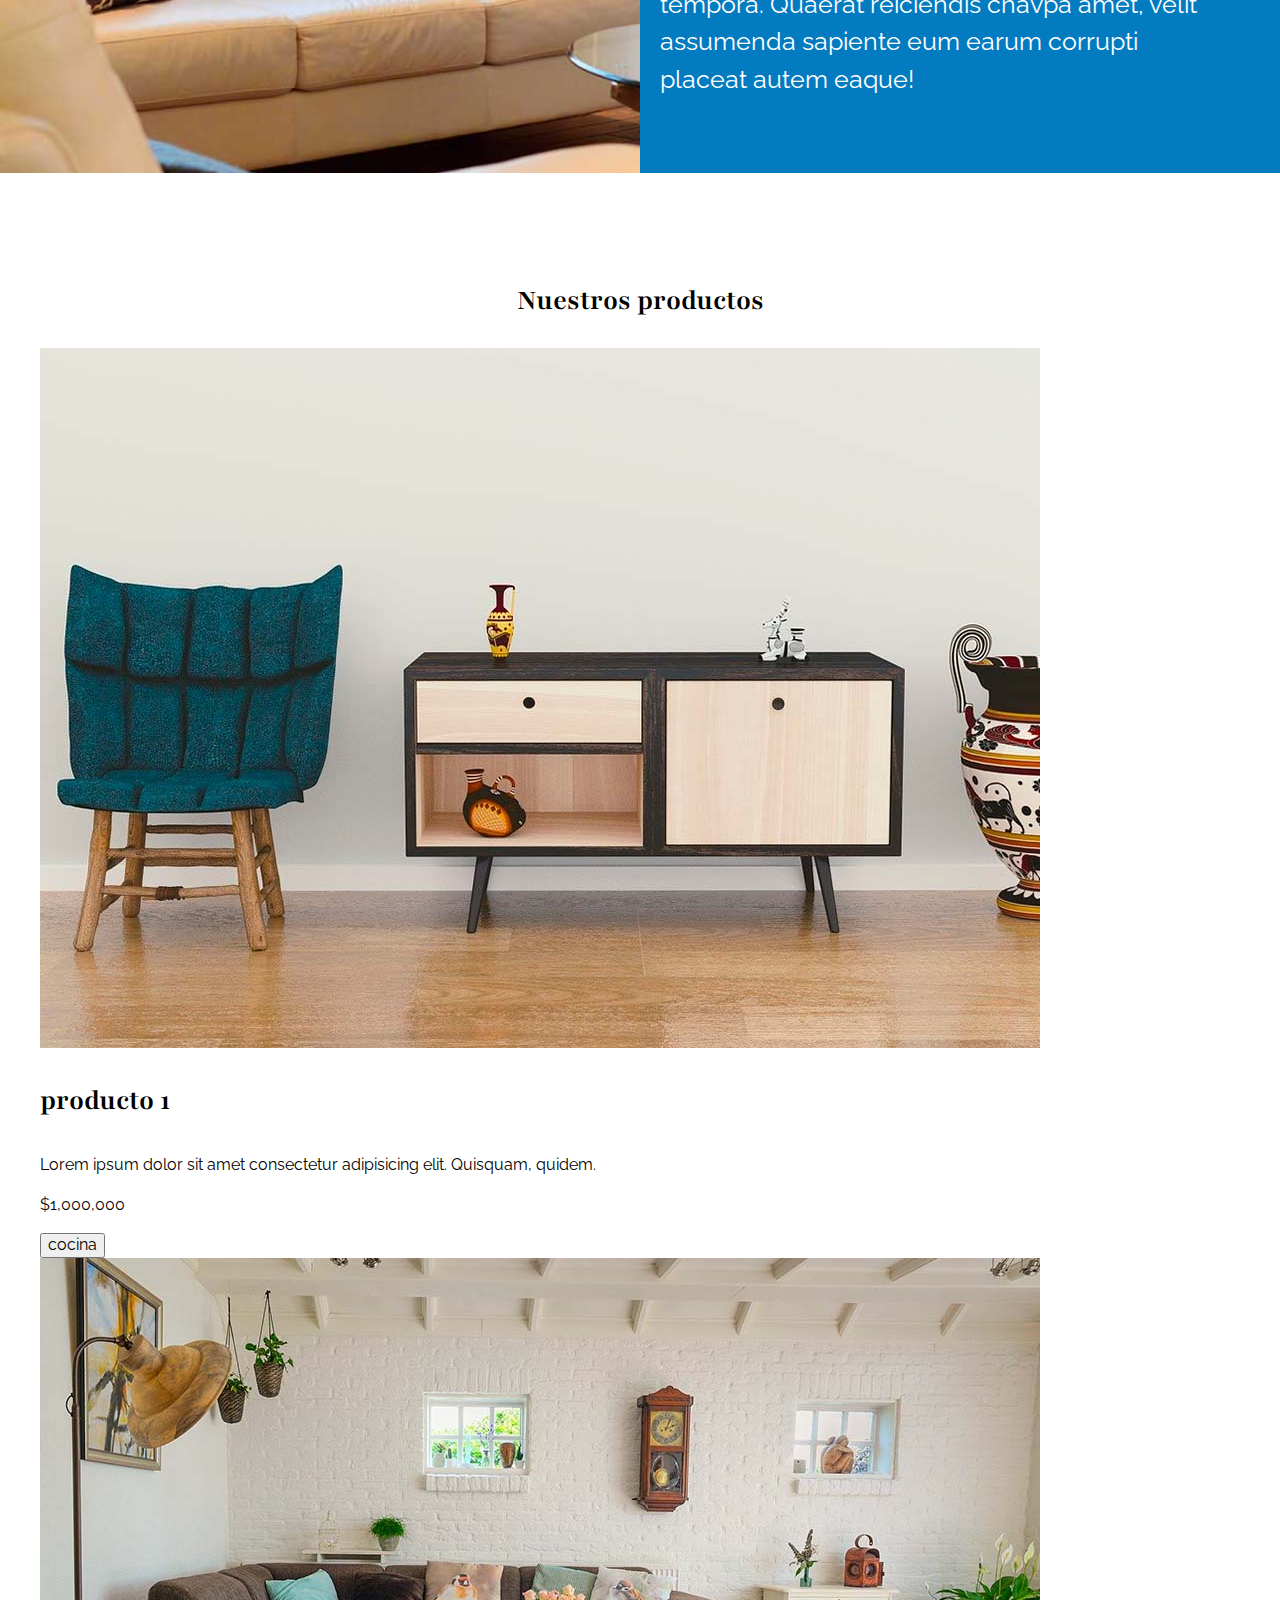
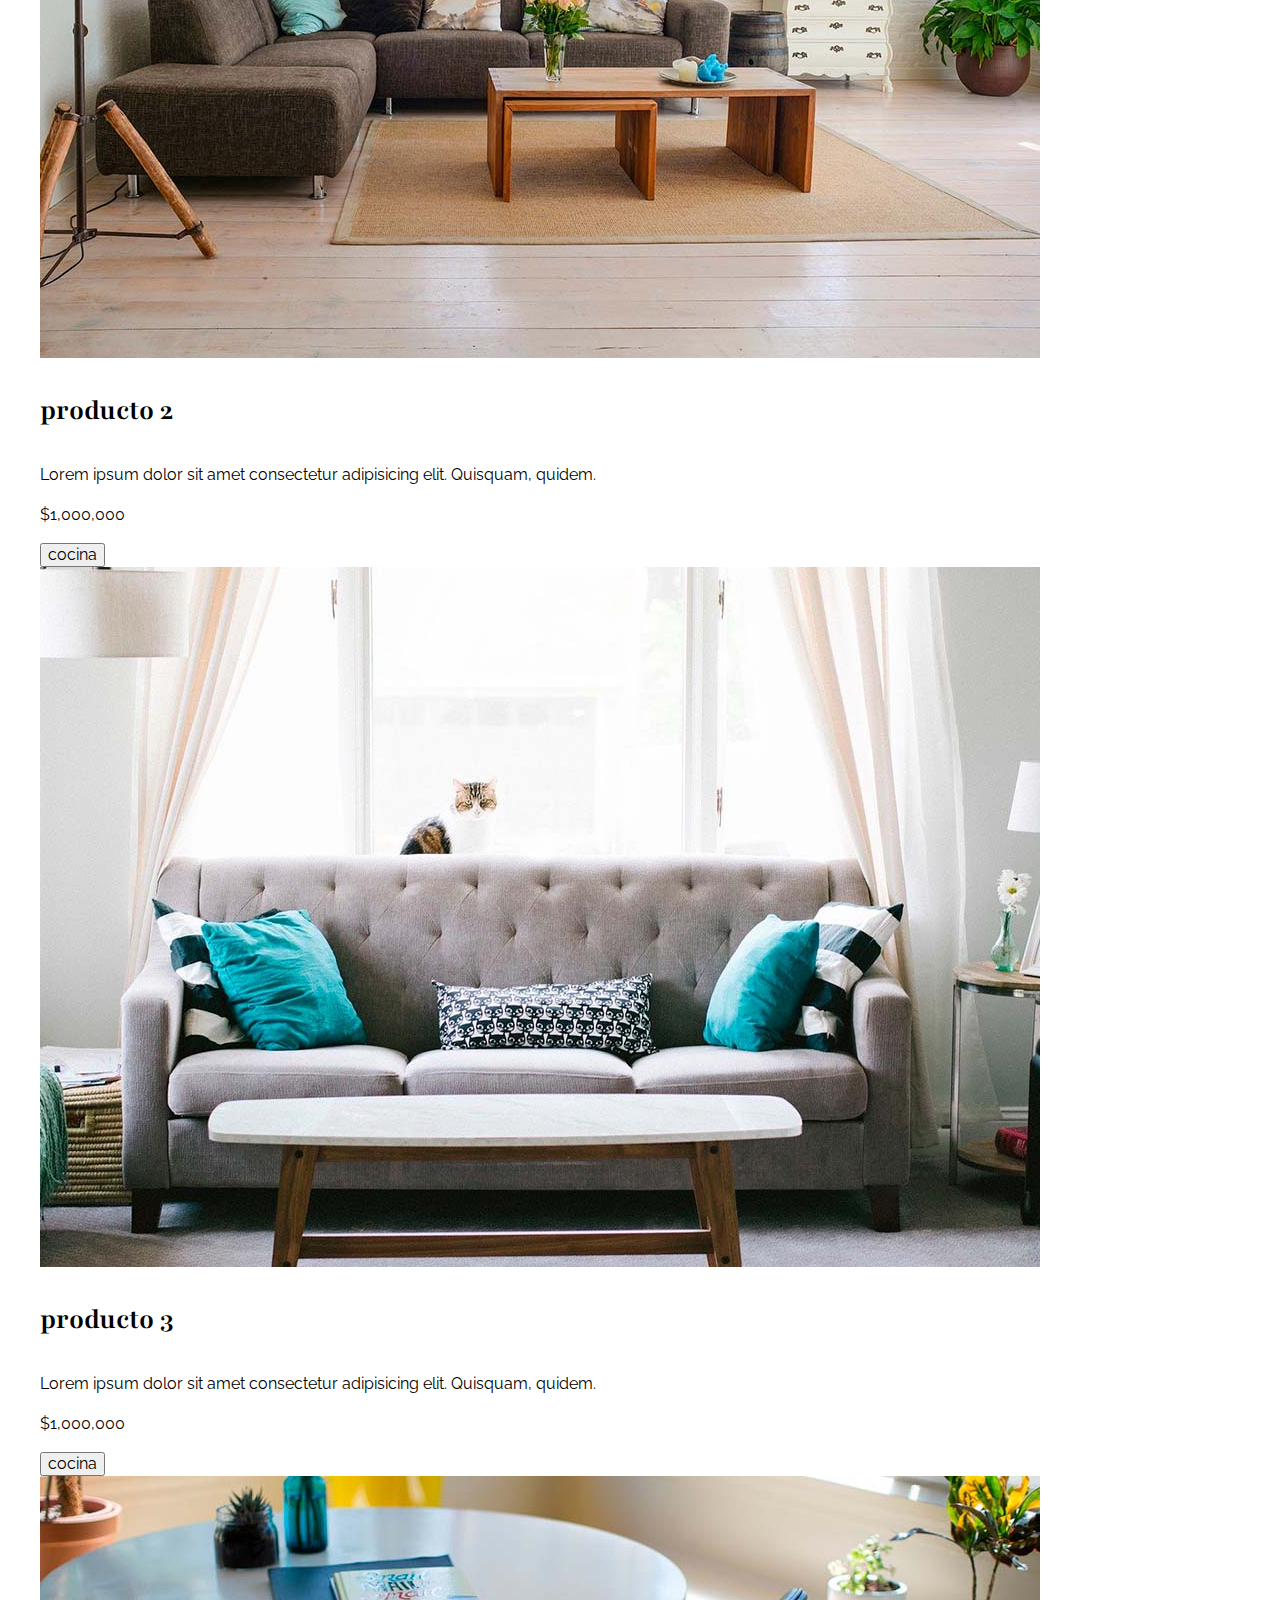
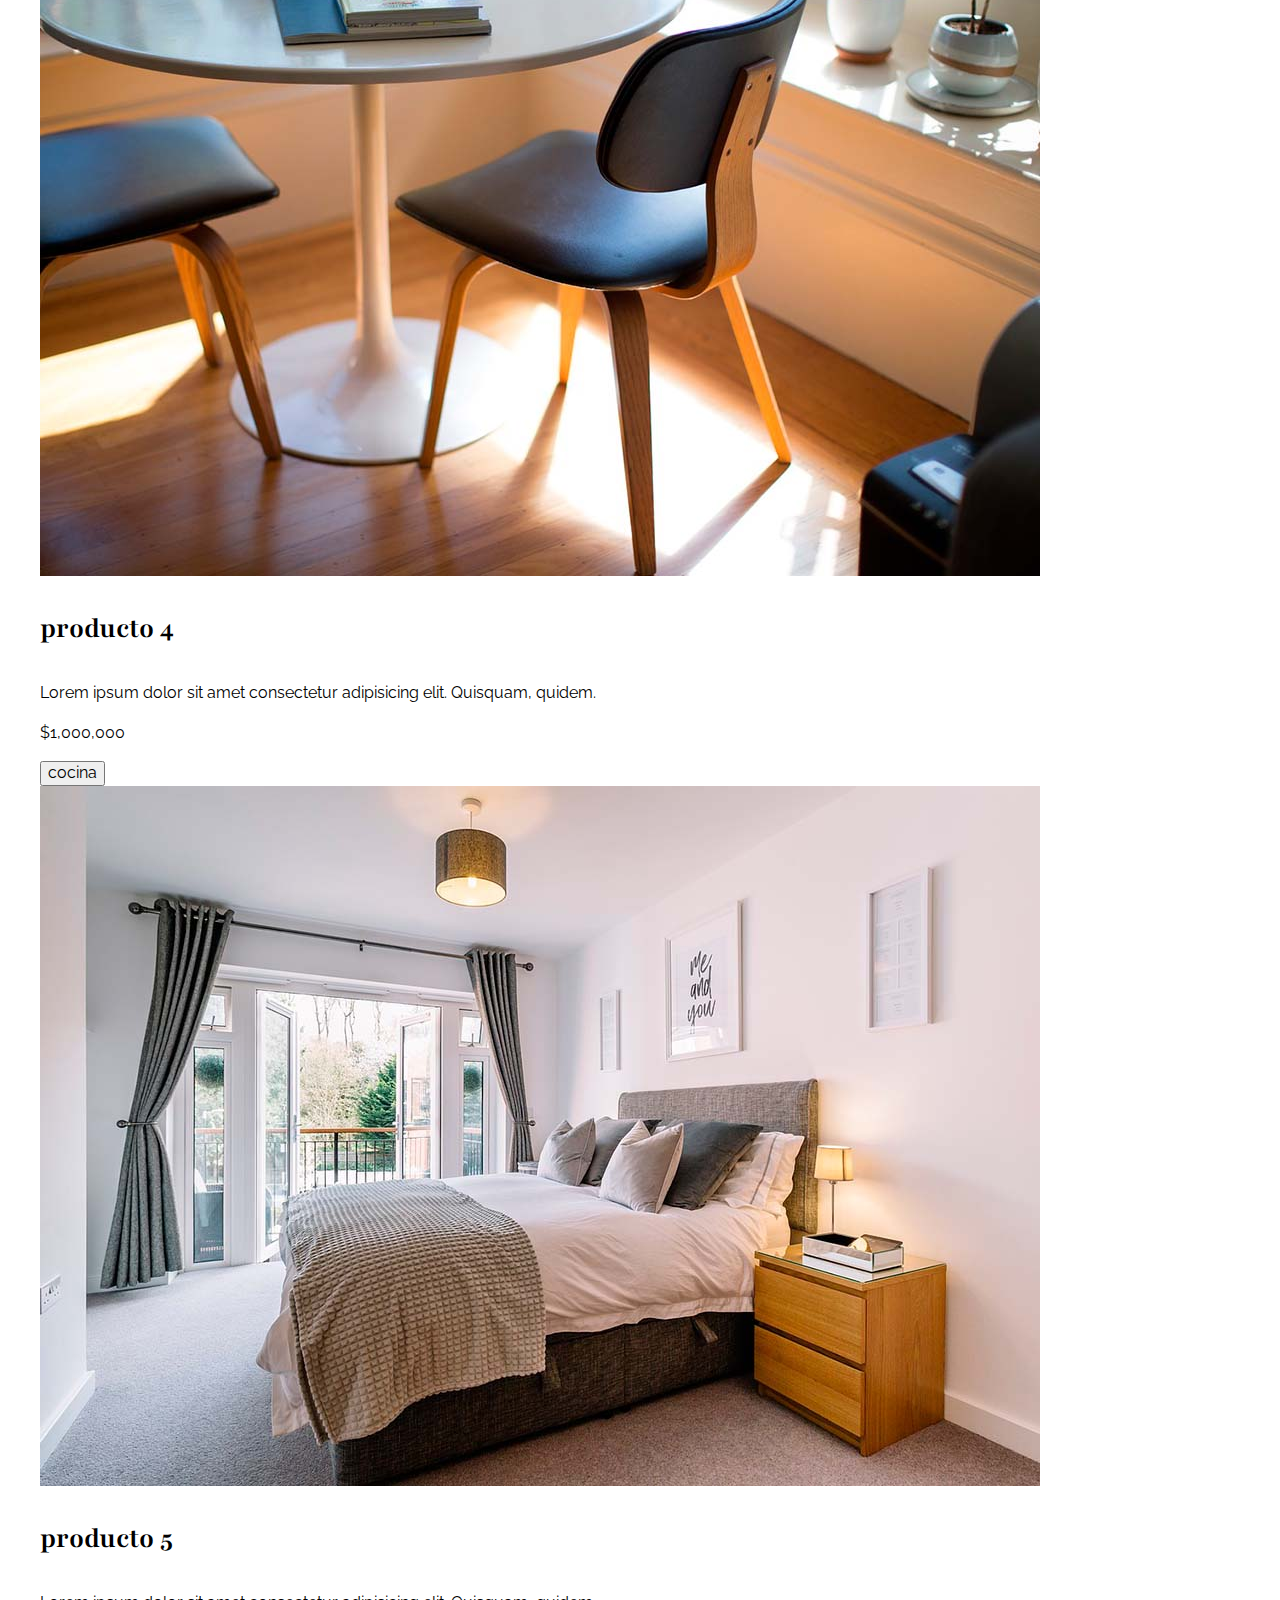
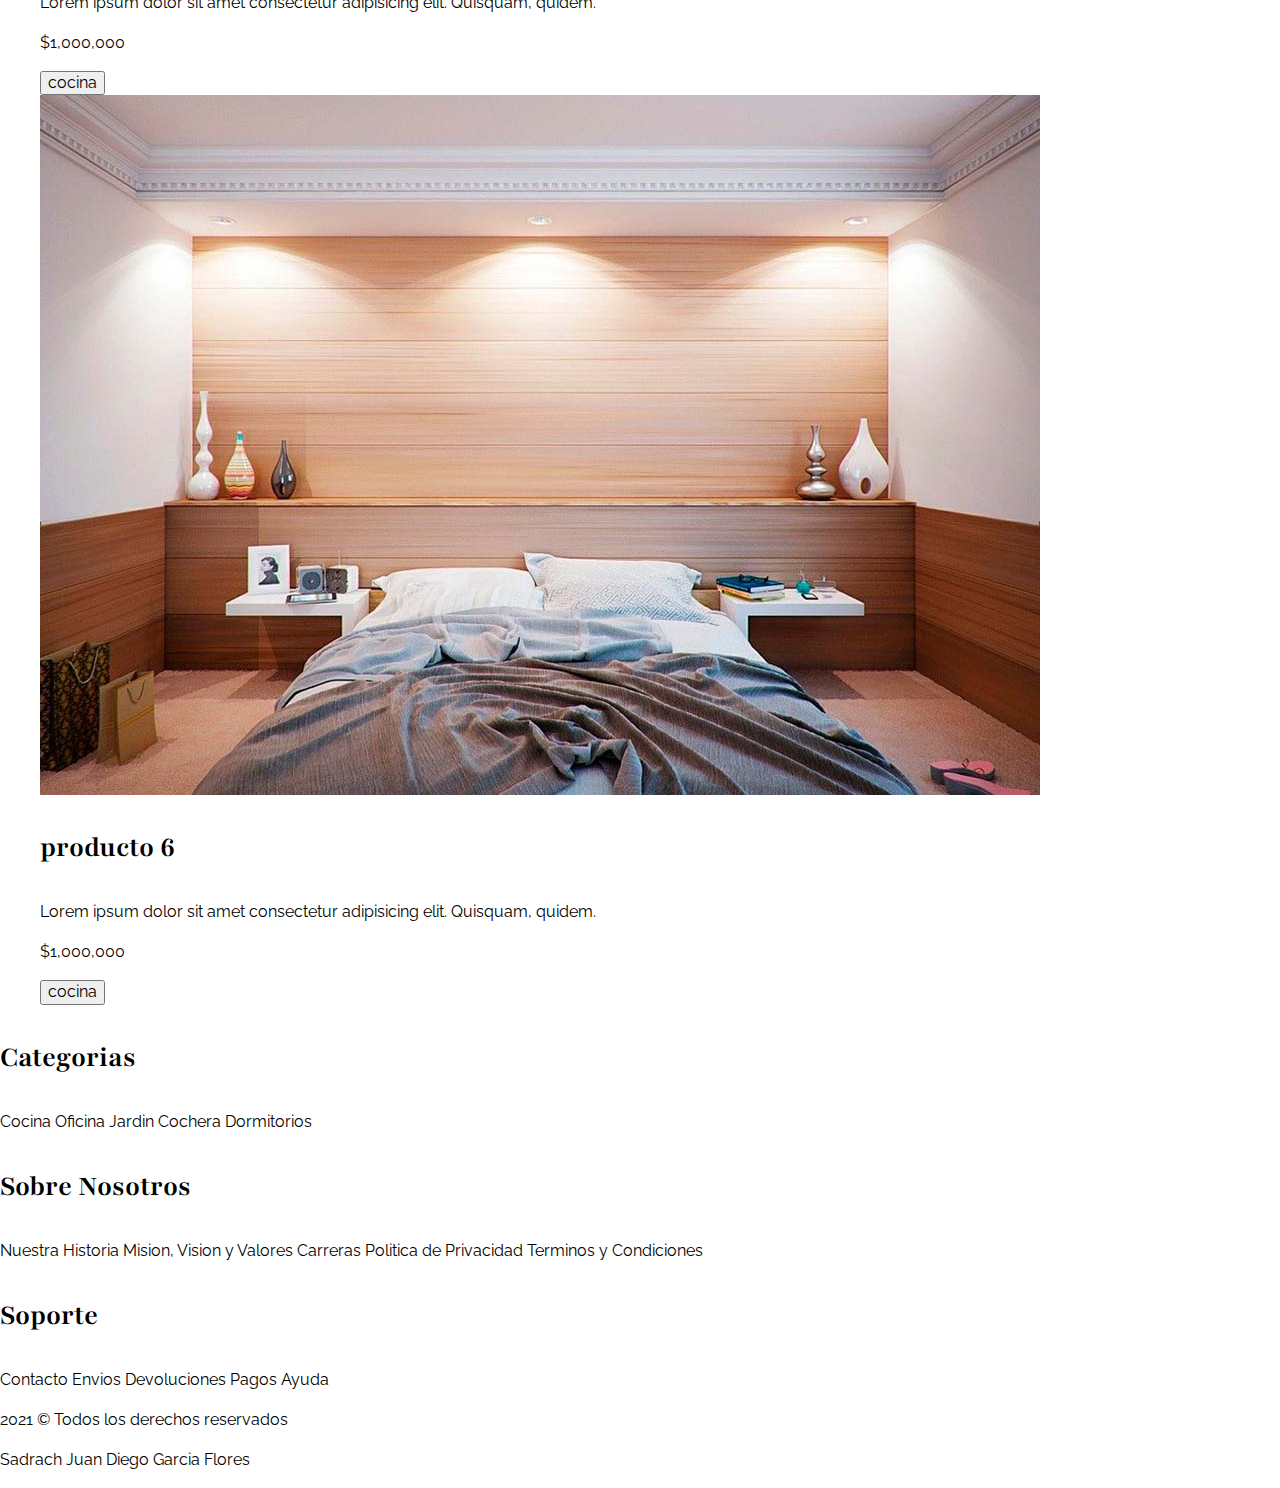
==== commit 8ca014c1: "7:06" ====
--- a/index.html
+++ b/index.html
@@ -20,7 +20,7 @@
 </head>
 <body>
     <header>
-        <h1 class="nombre-sitio">Tienda <span>muebles</span></h1>
+        <h1 class="nombre-sitio text-center">Tienda <span>muebles</span></h1>
     </header>
 
     <div class="contenedor-nav">
@@ -38,19 +38,19 @@
     </div>
 
     <section class="contenedor categorias">
-        <h2>Categorias de <span>productos</span></h2>
+        <h2 class="text-center">Categorias de productos</h2>
         <div class="List-categorias">
-            <div class="categoria">
+            <div class="categoria text-center">
                 <img src="img/categoria1.jpg" alt="imagen categoria">
                 <a href="#">oficina</a>
             </div>
 
-            <div class="categoria">
+            <div class="categoria text-center">
                 <img src="img/categoria2.jpg" alt="imagen categoria">
                 <a href="#">hogar</a>
             </div>
 
-            <div class="categoria">
+            <div class="categoria text-center">
                 <img src="img/categoria3.jpg" alt="imagen categoria">
                 <a href="#">cocina</a>
             </div>
@@ -58,19 +58,21 @@
     </section>
 
     <section class="SobreNosotros">
-        <div>
-            <h2>sobre nosotros</h2>
-            <p>Lorem ipsum dolor, sit amet consectetur adipisicing elit. Repellendus quisquam aliquid voluptatum provident incidunt placeat ratione tempora. Quaerat reiciendis cnavpa amet, velit assumenda sapiente eum earum corrupti placeat autem eaque!</p>
+        <div class="contenedor sobre-nosotros-grid"> 
+            <div class="Texto-Nosotros">
+                <h2>Sobre Nosotros</h2>
+                <p>Lorem ipsum dolor, sit amet consectetur adipisicing elit. Repellendus quisquam aliquid voluptatum provident incidunt placeat ratione tempora. Quaerat reiciendis cnavpa amet, velit assumenda sapiente eum earum corrupti placeat autem eaque!</p>
+            </div>    
         </div>
     </section>
 
-    <main>
-        <h2>Nuestros productos</h2>
-        <div>
+    <main class="contenido-principal contenedor">
+        <h2 class="text-center">Nuestros productos</h2>
+        <div class="List-productos">
 
-            <div> 
+            <div class="producto"> 
                 <img src="img/producto1.jpg" alt="Productos">
-                <div>
+                <div class="Info-producto">
                     <h3>producto 1</h3>
                     <p>Lorem ipsum dolor sit amet consectetur adipisicing elit. Quisquam, quidem.</p>
                     <p>$1,000,000</p>
@@ -78,9 +80,9 @@
                 </div> <!-- Info del producto -->
             </div> <!-- producto -->
 
-            <div>
+            <div class="producto">
                 <img src="img/producto2.jpg" alt="Productos">
-                <div>
+                <div class="Info-producto">
                     <h3>producto 2</h3>
                     <p>Lorem ipsum dolor sit amet consectetur adipisicing elit. Quisquam, quidem.</p>
                     <p>$1,000,000</p>
@@ -88,9 +90,9 @@
                 </div> <!-- Info del producto -->
             </div> <!-- producto -->
 
-            <div>
+            <div class="producto">
                 <img src="img/producto3.jpg" alt="Productos">
-                <div>
+                <div class="Info-producto">
                     <h3>producto 3</h3>
                     <p>Lorem ipsum dolor sit amet consectetur adipisicing elit. Quisquam, quidem.</p>
                     <p>$1,000,000</p>
@@ -98,9 +100,9 @@
                 </div> <!-- Info del producto -->
             </div> <!-- producto -->
 
-            <div>
+            <div class="producto">
                 <img src="img/producto4.jpg" alt="Productos">
-                <div>
+                <div class="Info-producto">
                     <h3>producto 4</h3>
                     <p>Lorem ipsum dolor sit amet consectetur adipisicing elit. Quisquam, quidem.</p>
                     <p>$1,000,000</p>
@@ -108,9 +110,9 @@
                 </div> <!-- Info del producto -->
             </div> <!-- producto -->
 
-            <div>
+            <div class="producto">
                 <img src="img/producto5.jpg" alt="Productos">
-                <div>
+                <div class="Info-producto">
                     <h3>producto 5</h3>
                     <p>Lorem ipsum dolor sit amet consectetur adipisicing elit. Quisquam, quidem.</p>
                     <p>$1,000,000</p>
@@ -118,9 +120,9 @@
                 </div> <!-- Info del producto -->
             </div> <!-- producto -->
 
-            <div>
+            <div class="producto">
                 <img src="img/producto6.jpg" alt="Productos">
-                <div>
+                <div class="Info-producto">
                     <h3>producto 6</h3>
                     <p>Lorem ipsum dolor sit amet consectetur adipisicing elit. Quisquam, quidem.</p>
                     <p>$1,000,000</p>
@@ -132,7 +134,6 @@
     </main>
 
     <footer>
-
         <div>
             <h3>Categorias</h3>
             <nav class="Navegacion">
--- a/css/style.css
+++ b/css/style.css
@@ -1,5 +1,6 @@
 html{
     box-sizing: border-box;
+    font-size: 62.5%; /* 1rem = 10px */
 }
 *,*::before,*::after{
     box-sizing: inherit;
@@ -7,9 +8,12 @@
 
 body{
     font-family: "Raleway", serif;
-}
+    font-size: 1.6rem;
+    line-height: 1.5;
+}/* Esto son partes de codigo utiles*/
 
 /* Globales */
+/* Son cosas que se aplicaran a todos el proyecto*/
 a{
     text-decoration: none;
     color: #000;
@@ -17,15 +21,20 @@
 
 h1{
     font-family: "Playfair", serif;
+    font-size: 5rem;
+    margin: 0 0 5rem 0;
+}
+
+h2,h3{
+    font-size: 3rem;
 }
 
 h2,h3,h4,h5{
     font-family: "Playfair", serif;
-    font-size: 2.5rem;
 }
 
 .contenedor{
-    max-width: 1200px;
+    max-width: 120rem;
     margin: 0 auto;
 }
 
@@ -34,12 +43,16 @@
     display: block;
 }
 
+/* Utilidades */
+.text-center{
+    text-align: center;
+}
+
+
 /* Header y navegacion*/
 .nombre-sitio{
-    margin-top: 50px;
-    margin-bottom: 50px;
-    text-align: center;
-    font-size: 3.5rem;
+    margin-top: 5rem;
+    margin-bottom: 5rem;
 }
 
 .nombre-sitio span{
@@ -47,43 +60,79 @@
 }
 
 .contenedor-nav{
-    border-top: 1px solid #e1e1e1;
+    border-top: .1rem solid #e1e1e1;
 }
 
 .nav-principal{
-    padding: 20px 0;
+    padding: 2rem 0;
     display: flex;
     flex-direction: row;
     justify-content: space-evenly;
+    font-size: 1.5rem;
 }
 
 .Hero{
     background-image: url(../img/principal.jpg);
     background-repeat: no-repeat;
     background-size: cover;
-    height: 550px;
+    background-position: center center;
+    height: 55rem;
 }
 
 /* Categorias */
+.categorias{
+    margin-top: 5rem;
+}
+
 .List-categorias{
     display: grid;
     grid-template-columns: repeat(3, 1fr);
-    gap: 20px;
+    gap: 2rem;
 }
 
 .categoria a{
-    text-align: center;
     display: block;
-    padding: 20px;
-    font-size: 20px;
+    padding: 2rem;
+    font-size: 2rem;
 }
 
 .categoria a:hover{
     background-color: #037bc0;
     color: white;
-    border-bottom-right-radius: 10px;
+    border-bottom-right-radius: 1rem;
 }
 
 .categorias h2{
     text-align: center;
+}
+
+/* Sobre Nosotros */
+.SobreNosotros{
+    background-image: linear-gradient(to right, transparent 50%,#037bc0 50%,#037bc0 100%), url(../img/nosotros.jpg);
+    background-position: left center;
+    margin: 3rem 0;
+    padding: 5rem;
+    background-repeat: no-repeat;
+    background-size: 100%, 110rem;
+}
+
+.sobre-nosotros-grid{
+    display: grid;
+    grid-template-columns: repeat(2, 1fr);
+    column-gap: 4rem;
+}
+
+.Texto-Nosotros{
+    grid-column: 2/3;
+    color: white;
+    font-size: 2.5rem;
+}
+
+.Texto-Nosotros h2{
+    font-size: 5rem;
+}
+
+/* Nuestros productos */
+.contenido-principal{
+    padding-top: 5rem;
 }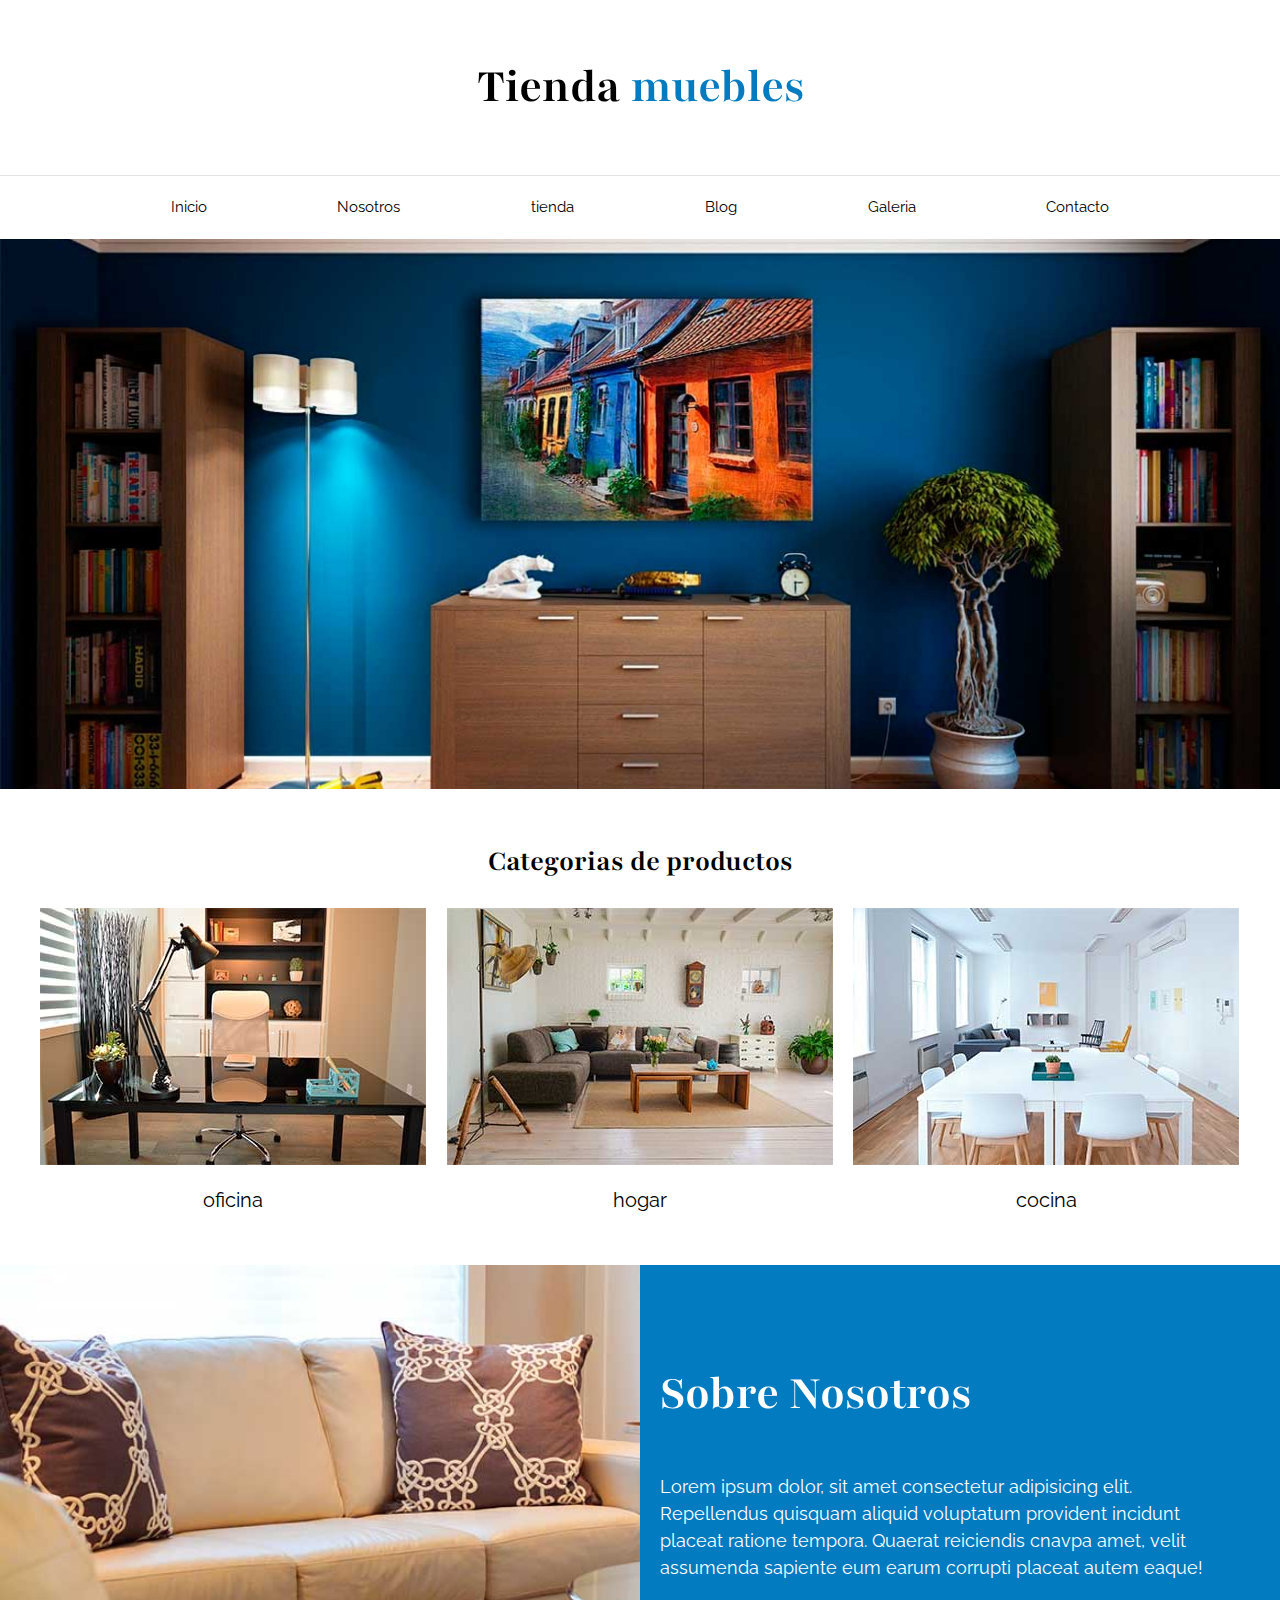
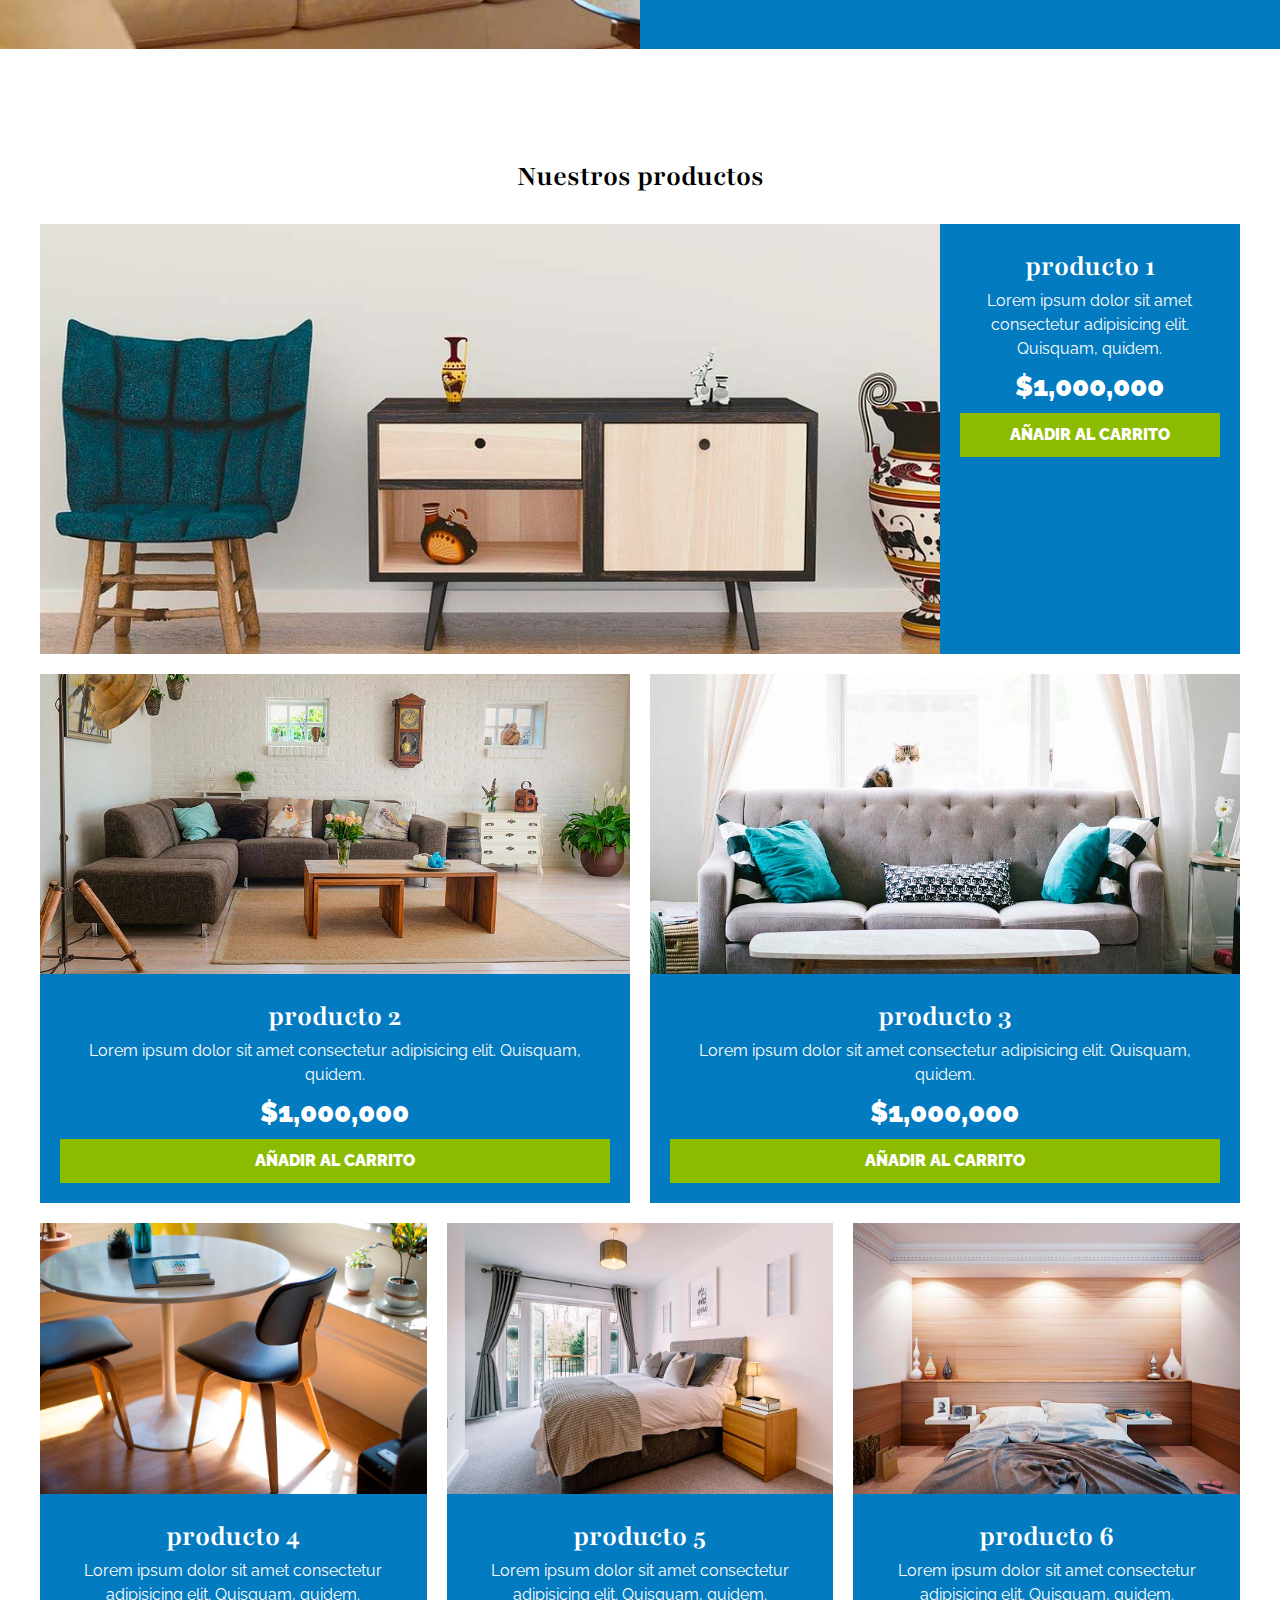
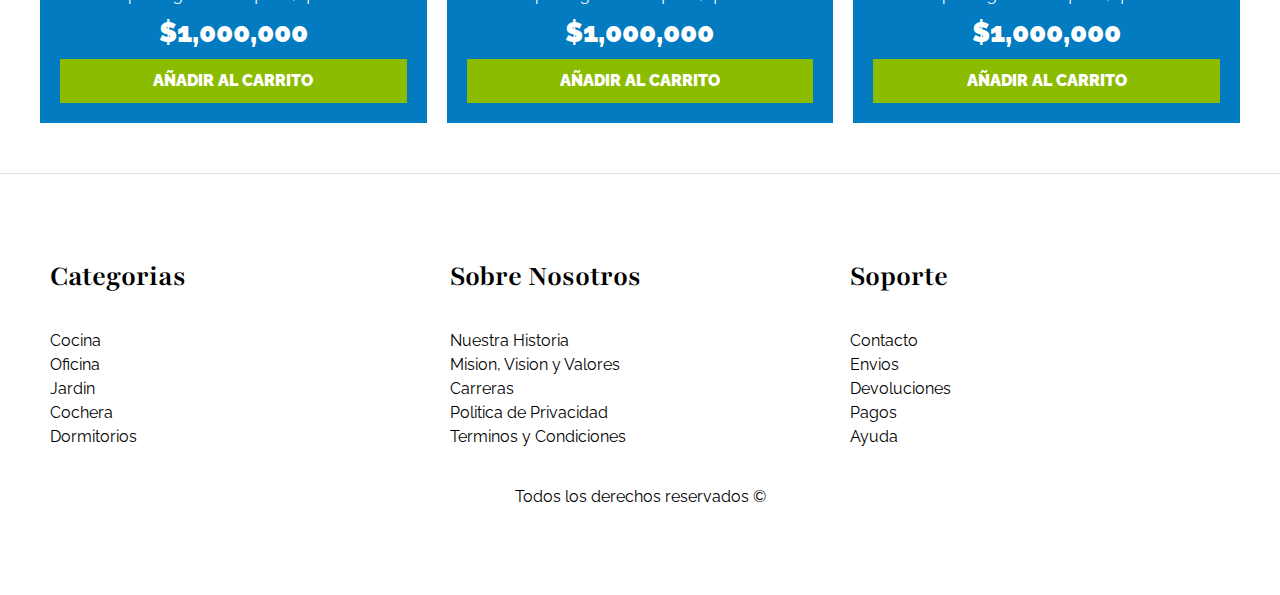
==== commit 493137d9: "algo" ====
--- a/index.html
+++ b/index.html
@@ -75,8 +75,8 @@
                 <div class="Info-producto">
                     <h3>producto 1</h3>
                     <p>Lorem ipsum dolor sit amet consectetur adipisicing elit. Quisquam, quidem.</p>
-                    <p>$1,000,000</p>
-                    <button href="#">cocina</button>
+                    <p class="precio">$1,000,000</p>
+                    <a class="btn" href="#">Añadir al carrito</a>
                 </div> <!-- Info del producto -->
             </div> <!-- producto -->
 
@@ -85,8 +85,8 @@
                 <div class="Info-producto">
                     <h3>producto 2</h3>
                     <p>Lorem ipsum dolor sit amet consectetur adipisicing elit. Quisquam, quidem.</p>
-                    <p>$1,000,000</p>
-                    <button href="#">cocina</button>
+                    <p class="precio">$1,000,000</p>
+                    <a class="btn" href="#">Añadir al carrito</a>
                 </div> <!-- Info del producto -->
             </div> <!-- producto -->
 
@@ -95,8 +95,8 @@
                 <div class="Info-producto">
                     <h3>producto 3</h3>
                     <p>Lorem ipsum dolor sit amet consectetur adipisicing elit. Quisquam, quidem.</p>
-                    <p>$1,000,000</p>
-                    <button href="#">cocina</button>
+                    <p class="precio">$1,000,000</p>
+                    <a class="btn" href="#">Añadir al carrito</a>
                 </div> <!-- Info del producto -->
             </div> <!-- producto -->
 
@@ -105,8 +105,8 @@
                 <div class="Info-producto">
                     <h3>producto 4</h3>
                     <p>Lorem ipsum dolor sit amet consectetur adipisicing elit. Quisquam, quidem.</p>
-                    <p>$1,000,000</p>
-                    <button href="#">cocina</button>
+                    <p class="precio">$1,000,000</p>
+                    <a class="btn" href="#">Añadir al carrito</a>
                 </div> <!-- Info del producto -->
             </div> <!-- producto -->
 
@@ -115,8 +115,8 @@
                 <div class="Info-producto">
                     <h3>producto 5</h3>
                     <p>Lorem ipsum dolor sit amet consectetur adipisicing elit. Quisquam, quidem.</p>
-                    <p>$1,000,000</p>
-                    <button href="#">cocina</button>
+                    <p class="precio">$1,000,000</p>
+                    <a class="btn" href="#">Añadir al carrito</a>
                 </div> <!-- Info del producto -->
             </div> <!-- producto -->
 
@@ -125,50 +125,50 @@
                 <div class="Info-producto">
                     <h3>producto 6</h3>
                     <p>Lorem ipsum dolor sit amet consectetur adipisicing elit. Quisquam, quidem.</p>
-                    <p>$1,000,000</p>
-                    <button href="#">cocina</button>
+                    <p class="precio">$1,000,000</p>
+                    <a class="btn" href="#">Añadir al carrito</a>
                 </div> <!-- Info del producto -->
             </div> <!-- producto -->
 
         </div> <!-- fin de div productos -->
     </main>
 
-    <footer>
-        <div>
-            <h3>Categorias</h3>
-            <nav class="Navegacion">
-                <a class="Enlace" href="#">Cocina</a>
-                <a class="Enlace" href="#">Oficina</a>
-                <a class="Enlace" href="#">Jardin</a>
-                <a class="Enlace" href="#">Cochera</a>
-                <a class="Enlace" href="#">Dormitorios</a>
-            </nav >
+    <footer class="site-footer">
+        <div class="grid-footer contenedor">
+            <div>
+                <h3>Categorias</h3>
+                <nav class="nav-footer">
+                    <a class="Enlace" href="#">Cocina</a>
+                    <a class="Enlace" href="#">Oficina</a>
+                    <a class="Enlace" href="#">Jardin</a>
+                    <a class="Enlace" href="#">Cochera</a>
+                    <a class="Enlace" href="#">Dormitorios</a>
+                </nav >
+            </div>
+
+            <div>
+                <h3>Sobre Nosotros</h3>
+                <nav class="nav-footer">
+                    <a href="#">Nuestra Historia</a>
+                    <a href="#">Mision, Vision y Valores</a>
+                    <a href="#">Carreras</a>
+                    <a href="#">Politica de Privacidad</a>
+                    <a href="#">Terminos y Condiciones</a>
+                </nav>
+            </div>
+
+            <div>
+                <h3>Soporte</h3>
+                <nav class="nav-footer">
+                    <a href="#">Contacto</a>
+                    <a href="#">Envios</a>
+                    <a href="#">Devoluciones</a>
+                    <a href="#">Pagos</a>
+                    <a href="#">Ayuda</a>
+                </nav>
+            </div>
         </div>
-
-        <div>
-            <h3>Sobre Nosotros</h3>
-            <nav class="Navegacion">
-                <a href="#">Nuestra Historia</a>
-                <a href="#">Mision, Vision y Valores</a>
-                <a href="#">Carreras</a>
-                <a href="#">Politica de Privacidad</a>
-                <a href="#">Terminos y Condiciones</a>
-            </nav>
-        </div>
-
-        <div>
-            <h3>Soporte</h3>
-            <nav>
-                <a href="#">Contacto</a>
-                <a href="#">Envios</a>
-                <a href="#">Devoluciones</a>
-                <a href="#">Pagos</a>
-                <a href="#">Ayuda</a>
-            </nav>
-        </div>
-
-        <p>2021 &copy; Todos los derechos reservados</p>
-        <p>Sadrach Juan Diego Garcia Flores</p>
+    <p class="copy">Todos los derechos reservados &copy;</p>
     </footer>
 
     <script src="script.js"></script>
--- a/css/style.css
+++ b/css/style.css
@@ -43,11 +43,25 @@
     display: block;
 }
 
+.btn{
+    background-color: #8cbc00;
+    display: block;
+    padding: 1rem;
+    color: white;
+    text-transform: uppercase;
+    font-weight: 900;
+    padding: 1rem 1.5rem;
+    transition: .3s ease-out;
+}
+
+.btn:hover{
+    background-color: #769c02;
+}
+
 /* Utilidades */
 .text-center{
     text-align: center;
 }
-
 
 /* Header y navegacion*/
 .nombre-sitio{
@@ -125,14 +139,108 @@
 .Texto-Nosotros{
     grid-column: 2/3;
     color: white;
-    font-size: 2.5rem;
+    font-size: 1.8rem;
 }
 
 .Texto-Nosotros h2{
     font-size: 5rem;
 }
+
+
 
 /* Nuestros productos */
 .contenido-principal{
     padding-top: 5rem;
+}
+
+.List-productos{
+    display: grid;
+    gap: 2rem;
+    grid-template-columns: repeat(6, 1fr);
+}
+
+.producto:nth-child(1){
+    grid-column: 1/7;
+    display: grid;
+    grid-template-columns: 3fr 1fr;
+}
+
+.producto:nth-child(1) img{
+    height: 43rem;
+    width: 100%;
+    object-fit: cover;
+}
+
+.producto:nth-child(2){
+    grid-column: 1/4;
+}
+
+.producto:nth-child(2) img,
+.producto:nth-child(3) img{
+    height: 30rem;
+    width: 100%;
+    object-fit: cover;
+}
+
+.producto:nth-child(3){
+    grid-column: 4/7;
+}
+
+.producto:nth-child(4){
+    grid-column: 1/3;
+}
+
+.producto:nth-child(5){
+    grid-column: 3/5;
+}
+
+.producto:nth-child(6){
+    grid-column: 5/7;
+}
+
+.producto{
+    background-color: #037bc0;
+}
+
+.Info-producto{
+    text-align: center;
+    color: white;
+    padding: 2rem;
+}
+
+.Info-producto h3{
+    margin: 0;
+}
+
+.Info-producto p{
+    margin: 0 0 .5rem 0;
+}
+
+.precio{
+    font-size: 2.8rem;
+    font-weight: 900;
+}
+
+/* Footer */
+.site-footer{
+    border-top:1px solid #e1e1e1;
+    margin-top: 5rem;
+    padding: 5rem;
+}
+
+.grid-footer{
+    display: grid;
+    grid-template-columns: repeat(3, 1fr);
+    gap: 2rem;
+}
+
+.nav-footer{
+    display: flex;
+    flex-direction: column;
+}
+
+.copy{
+    grid-column: 1/4;
+    text-align: center;
+    padding: 2rem;
 }